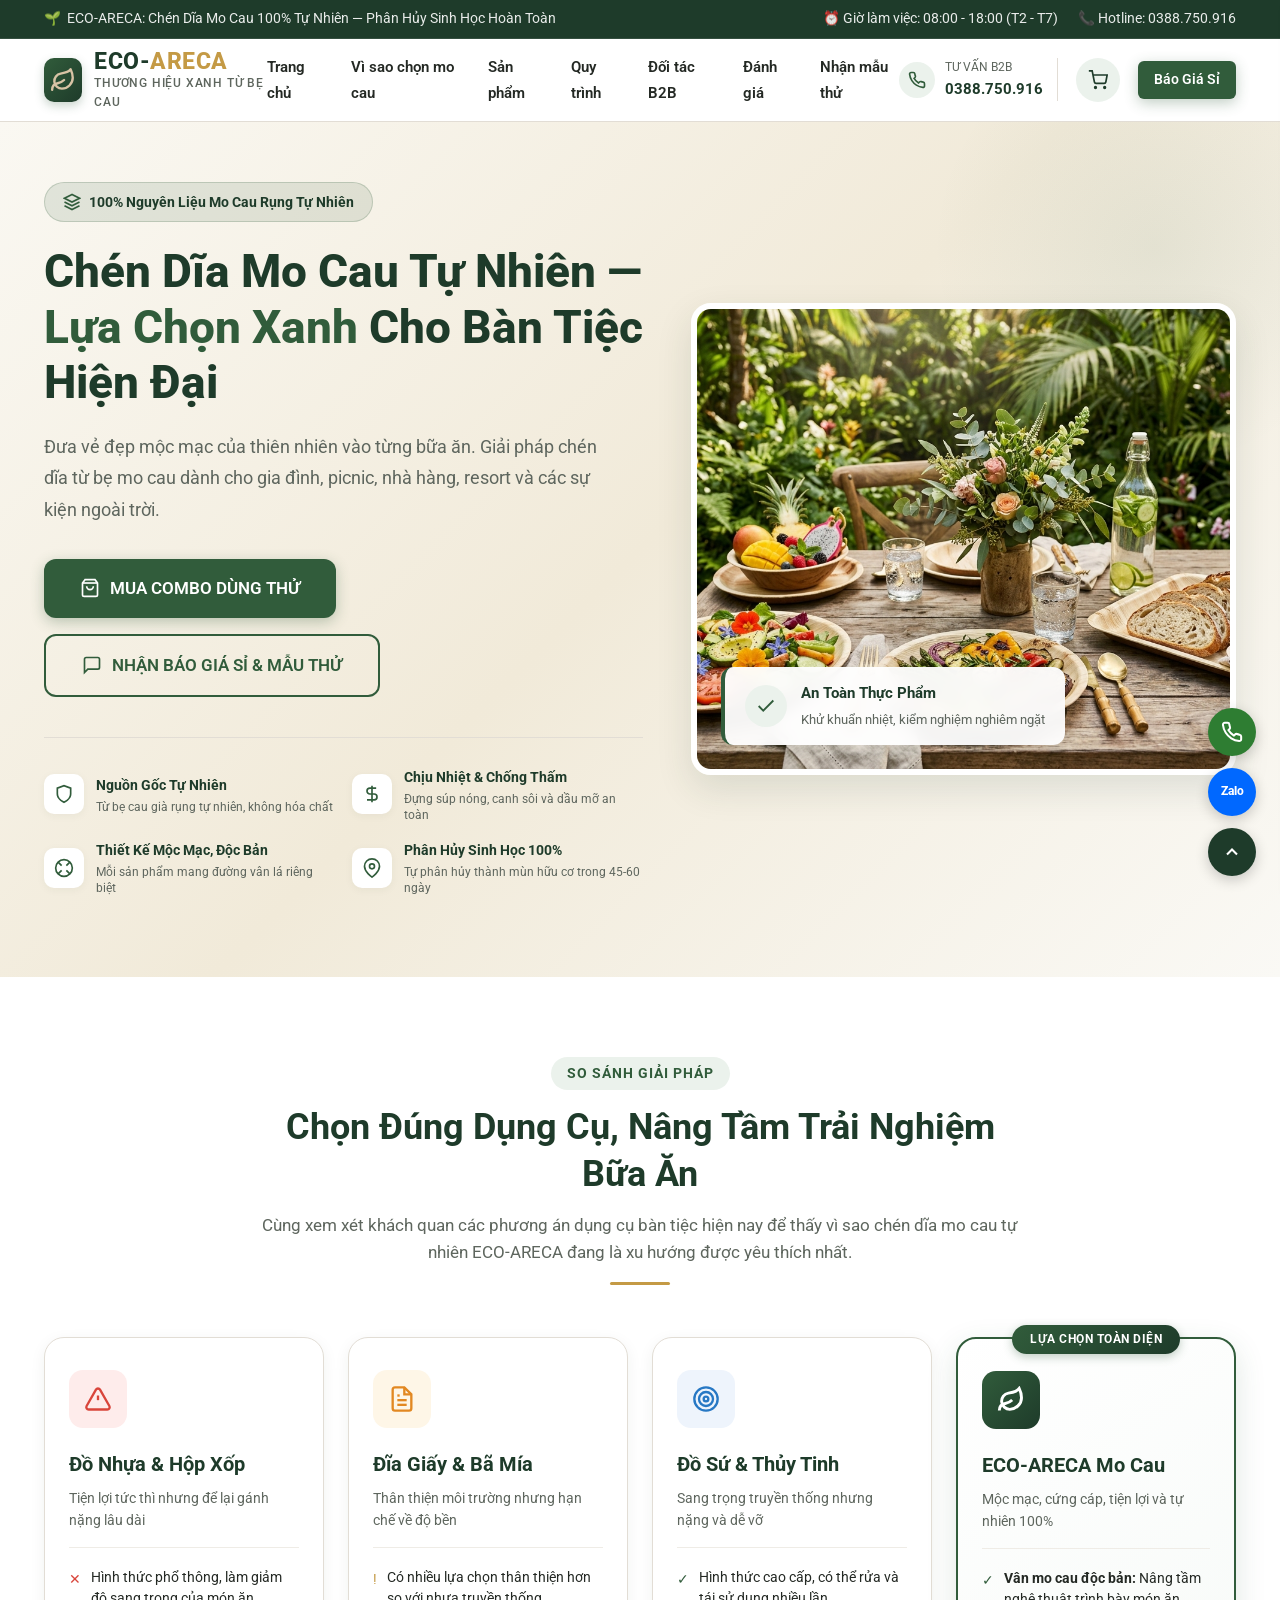
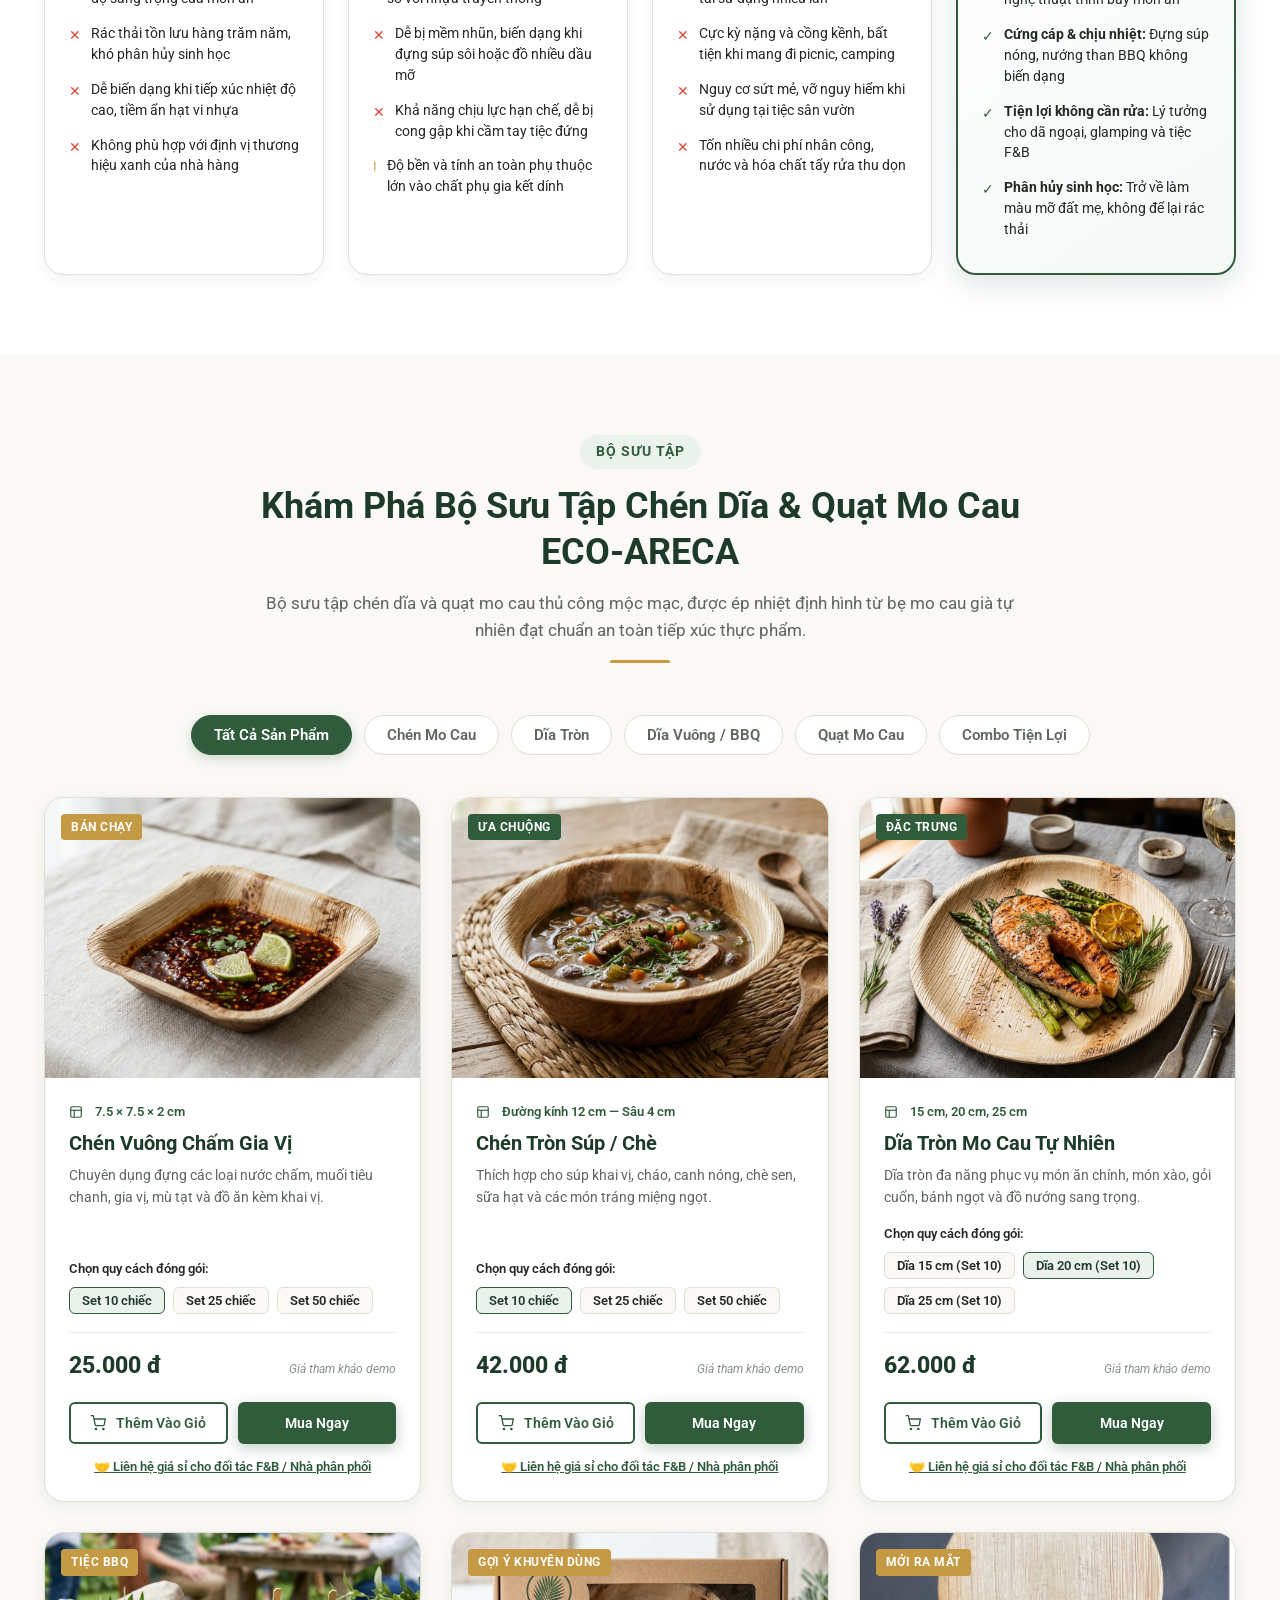
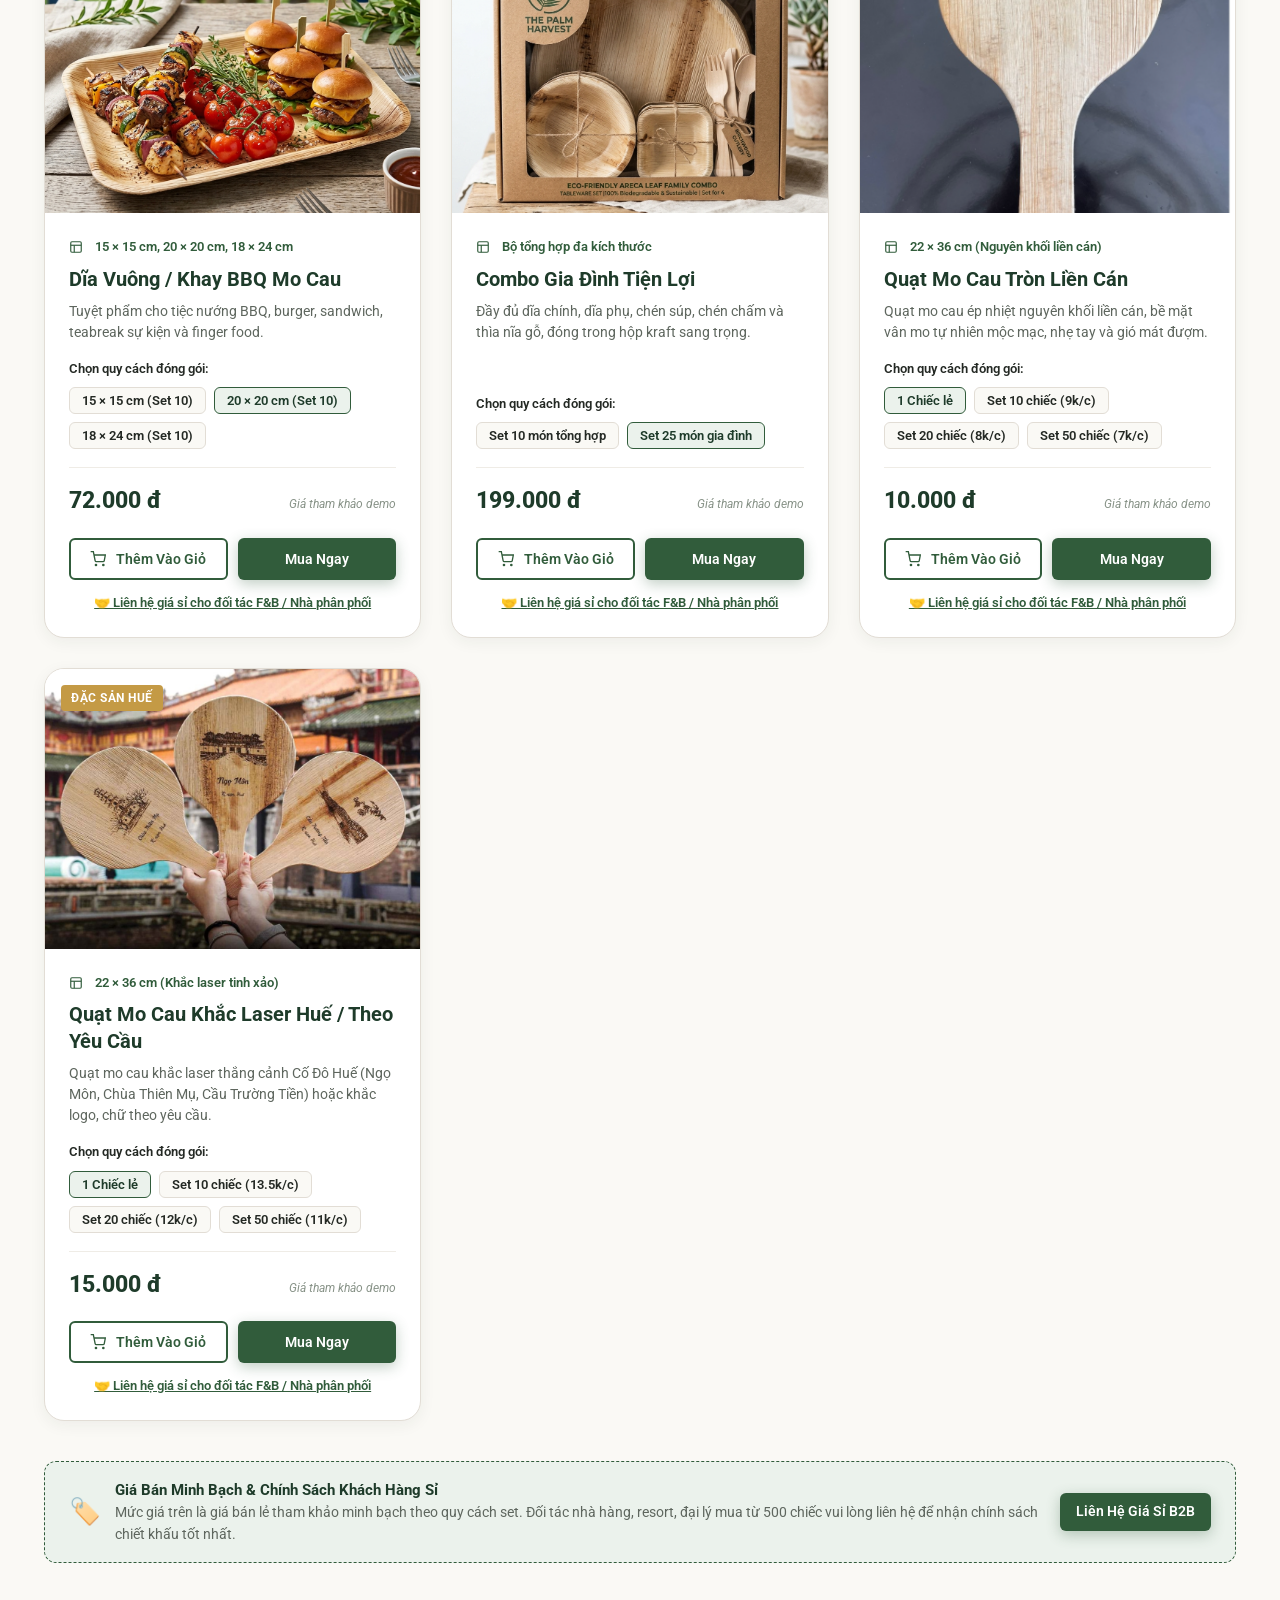
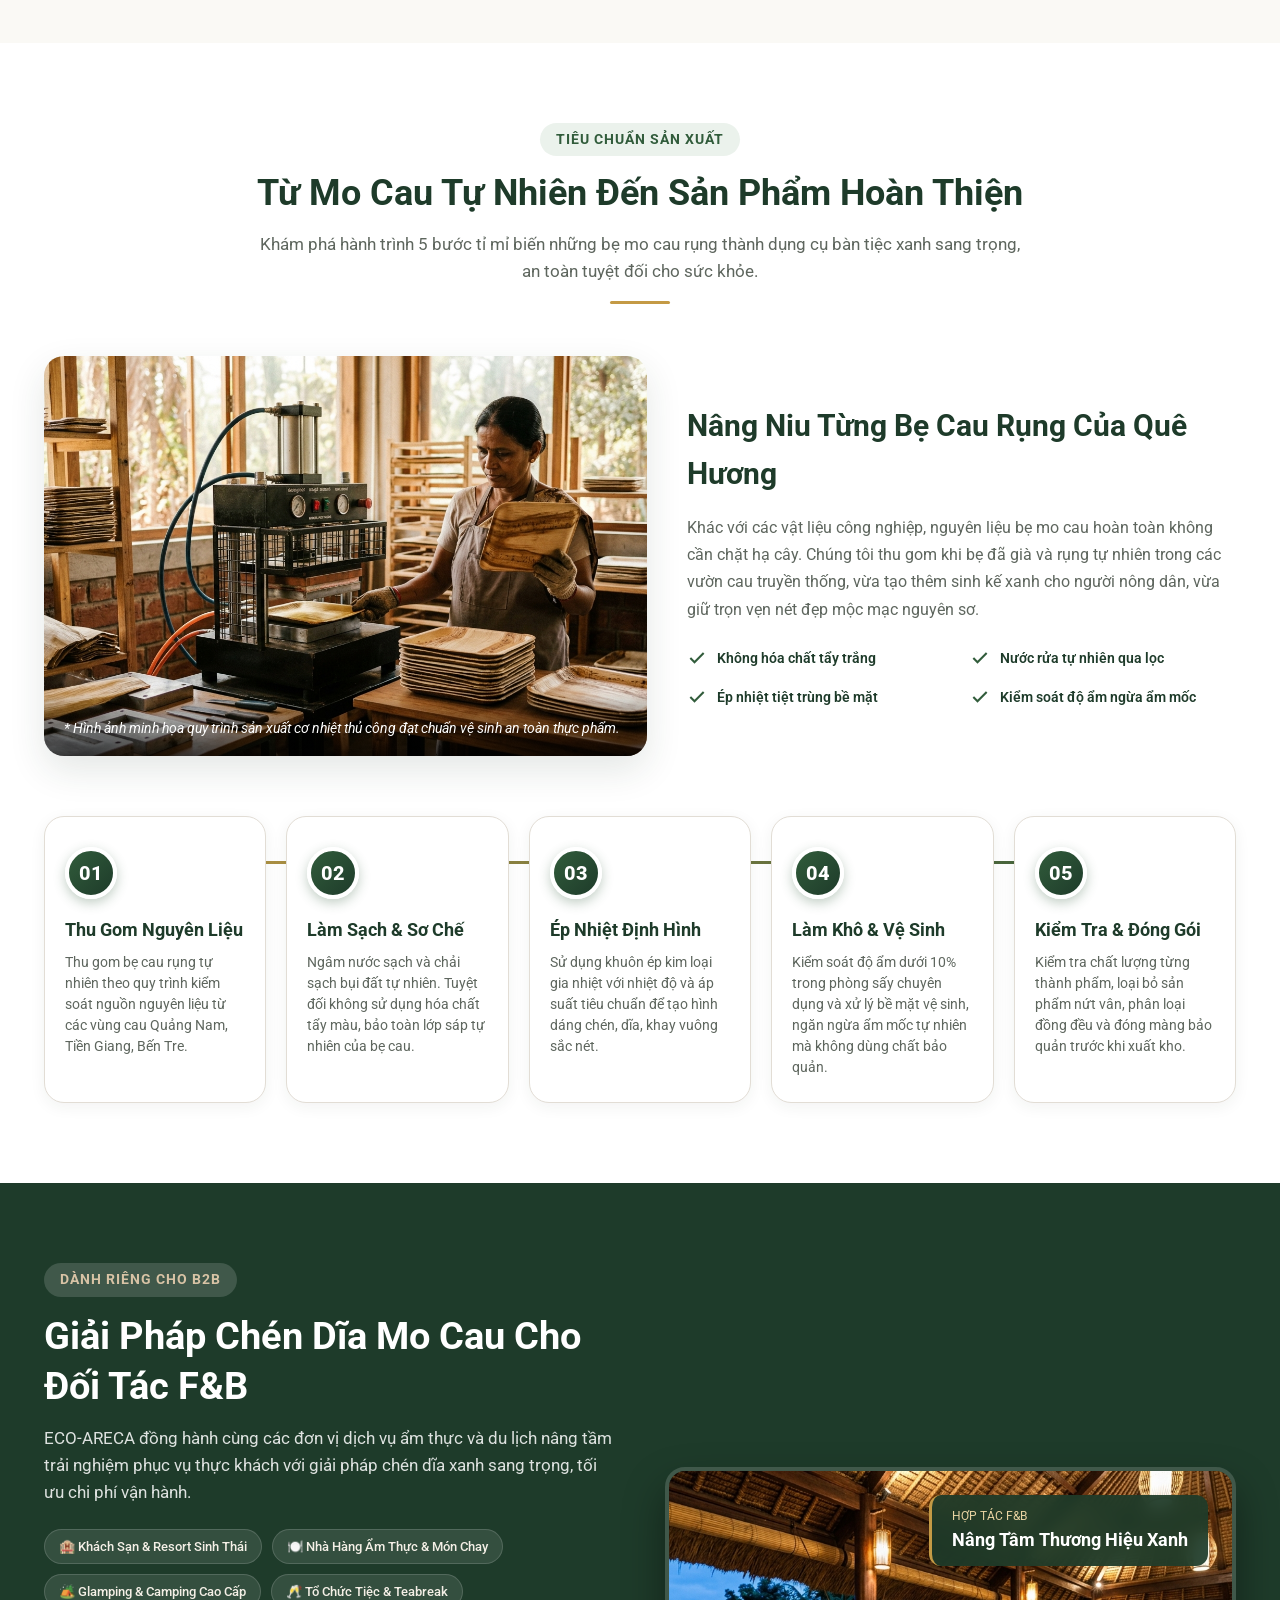
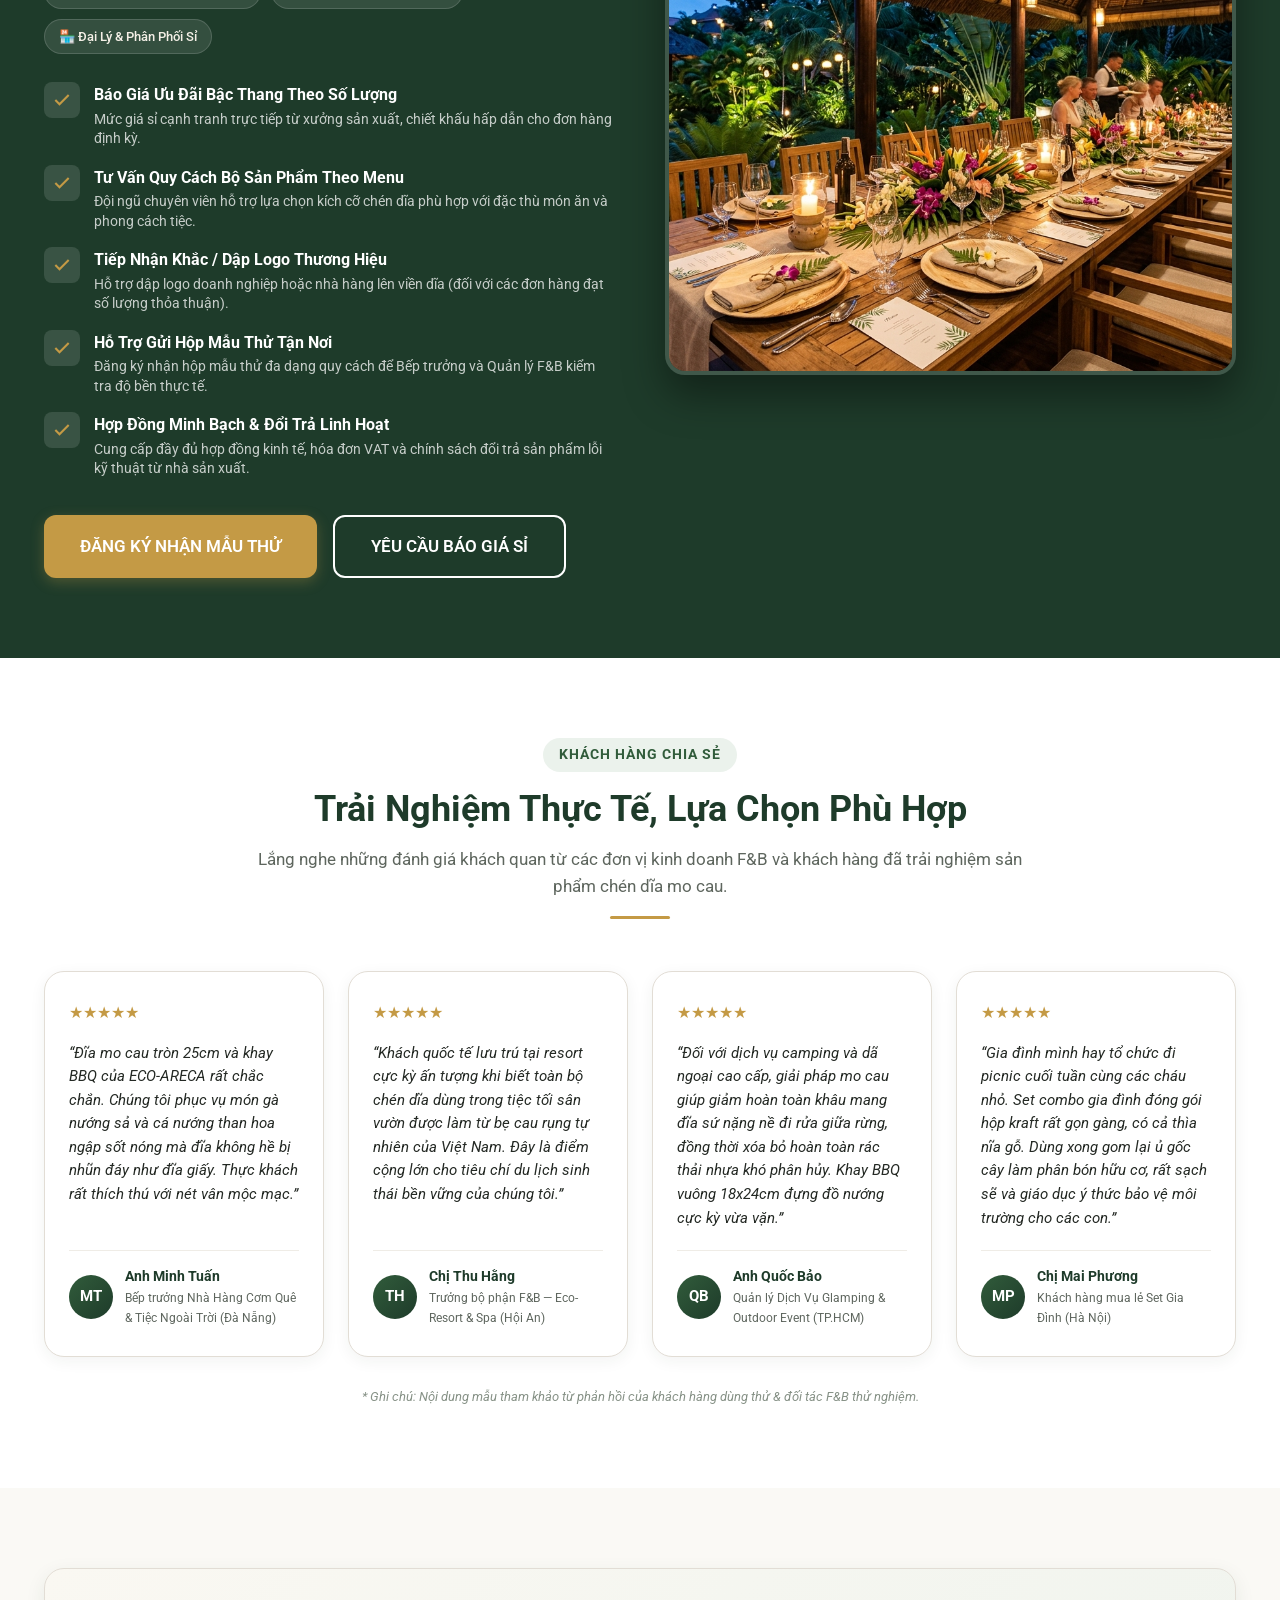
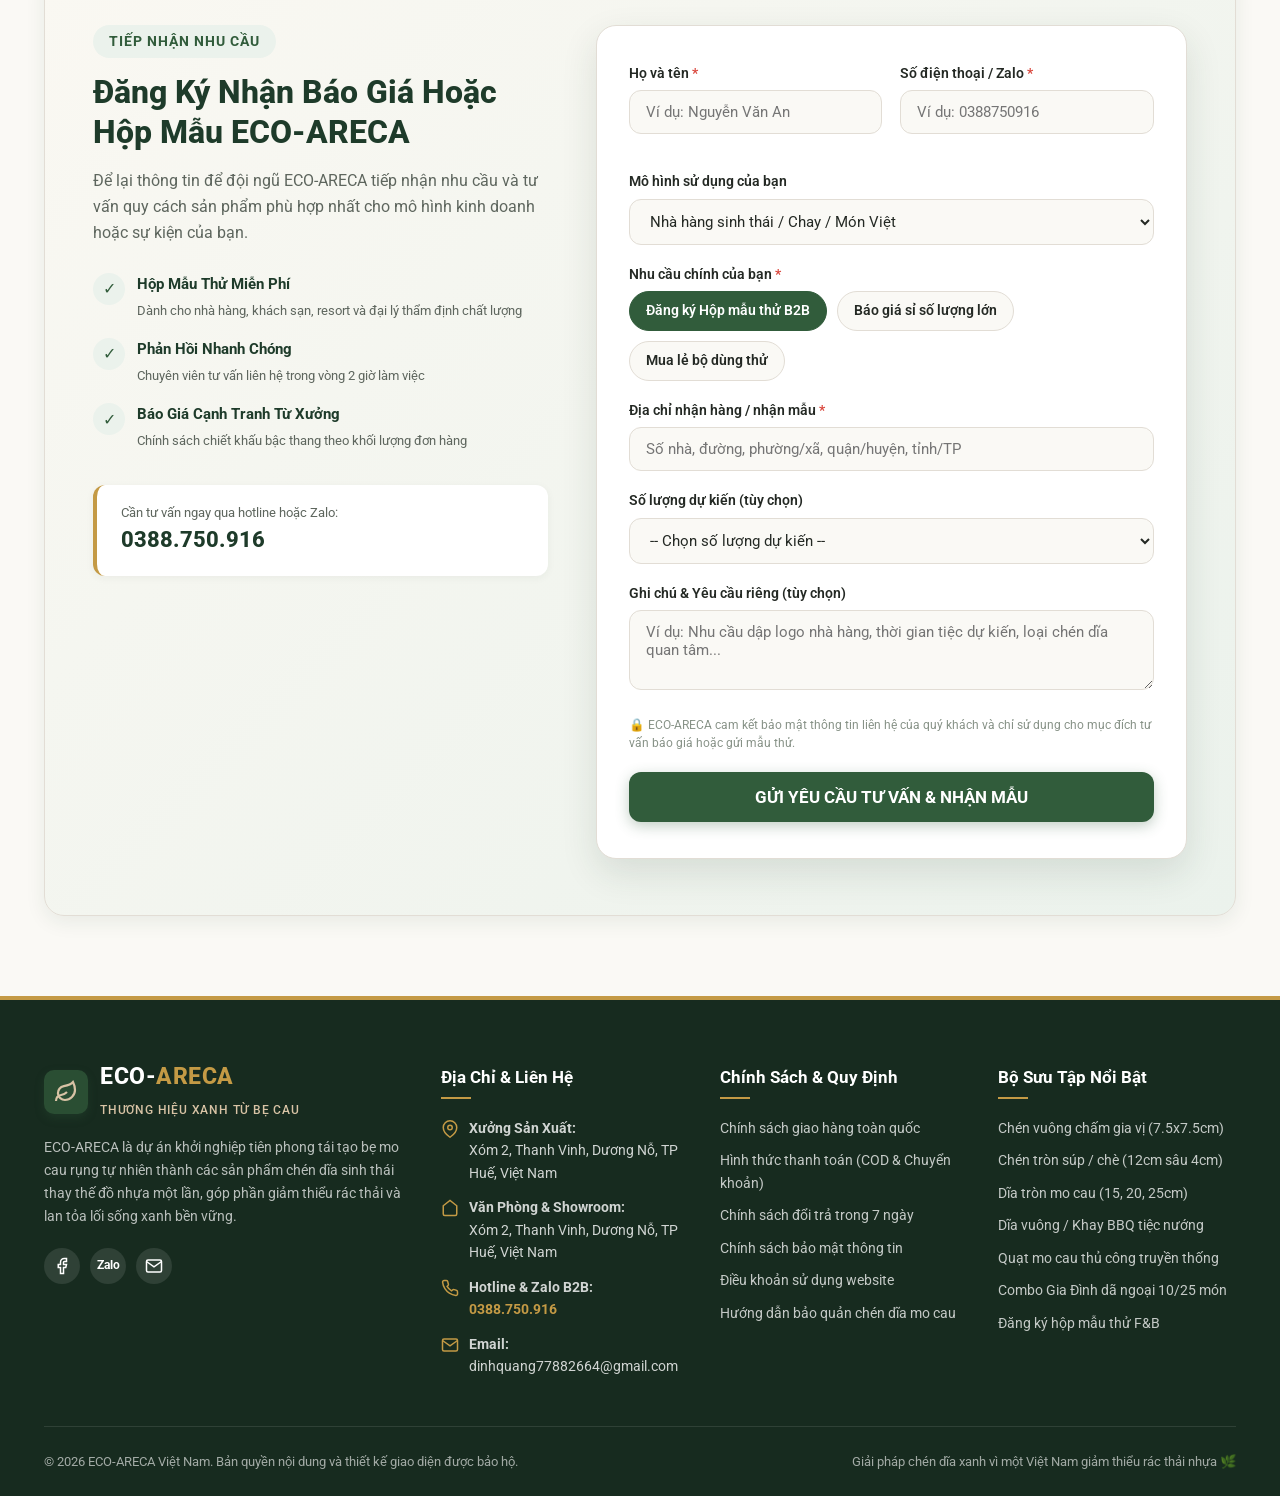
==== index.html @ 1fc28644 "feat: complete ECO-ARECA landing page with products, cart, B2B quote form, and laser engraved fan" ====
<!DOCTYPE html>
<html lang="vi">
<head>
  <meta charset="UTF-8">
  <meta name="viewport" content="width=device-width, initial-scale=1.0">
  <title>ECO-ARECA — Chén Dĩa Mo Cau Tự Nhiên | Giải Pháp Xanh Cho Bàn Tiệc & B2B F&B</title>
  
  <!-- SEO Meta Tags -->
  <meta name="description" content="ECO-ARECA chuyên sản xuất và phân phối chén dĩa mo cau tự nhiên cao cấp. Giải pháp thay thế đồ nhựa một lần cho gia đình, picnic, camping, nhà hàng sinh thái, resort và sự kiện. Nhận đăng ký mẫu thử B2B và báo giá sỉ.">
  <meta name="keywords" content="chén dĩa mo cau, dĩa mo cau, bát mo cau, eco areca, mo cau tự nhiên, đồ dùng sinh thái, bát đĩa dùng một lần thân thiện môi trường">
  <meta name="robots" content="index, follow">
  <meta name="author" content="ECO-ARECA Việt Nam">

  <!-- Open Graph / Facebook -->
  <meta property="og:type" content="website">
  <meta property="og:title" content="ECO-ARECA — Chén Dĩa Mo Cau Tự Nhiên">
  <meta property="og:description" content="Đưa vẻ đẹp mộc mạc của thiên nhiên vào từng bữa ăn. Giải pháp chén dĩa từ bẹ mo cau dành cho gia đình, picnic, nhà hàng, resort.">
  <meta property="og:image" content="assets/images/hero-banner.jpg">

  <!-- Google Fonts: Roboto -->
  <link rel="preconnect" href="https://fonts.googleapis.com">
  <link rel="preconnect" href="https://fonts.gstatic.com" crossorigin>
  <link href="https://fonts.googleapis.com/css2?family=Roboto:wght@300;400;500;700;900&display=swap" rel="stylesheet">

  <!-- Stylesheet -->
  <link rel="stylesheet" href="css/style.css">
</head>
<body>

  <!-- Top Announcement & Quick Contact Bar -->
  <div class="top-bar">
    <div class="container top-bar-inner">
      <div class="top-bar-left">
        <div class="top-bar-item">
          <span>🌱</span>
          <span>ECO-ARECA: Chén Dĩa Mo Cau 100% Tự Nhiên — Phân Hủy Sinh Học Hoàn Toàn</span>
        </div>
      </div>
      <div class="top-bar-right">
        <div class="top-bar-item">
          <span>⏰ Giờ làm việc: 08:00 - 18:00 (T2 - T7)</span>
        </div>
        <div class="top-bar-item">
          <a href="tel:0388750916" class="top-bar-link">📞 Hotline: 0388.750.916</a>
        </div>
      </div>
    </div>
  </div>

  <!-- BLOCK 1: MAIN HEADER -->
  <header class="main-header" id="main-header">
    <div class="container header-container">
      <!-- Brand Logo -->
      <a href="#hero" class="brand-logo" aria-label="ECO-ARECA Trang chủ">
        <div class="brand-icon">
          <!-- Stylized Areca Palm Leaf SVG -->
          <svg width="26" height="26" viewBox="0 0 24 24" fill="none" stroke="currentColor" stroke-width="2.2" stroke-linecap="round" stroke-linejoin="round">
            <path d="M11 20A7 7 0 0 1 9.8 6.1C15.5 5 17 4.48 19 2c1 2 2 4.18 2 8 0 5.5-4.78 10-10 10Z"></path>
            <path d="M2 21c0-3 1.85-5.36 5.08-6C9.5 14.52 12 13 13 12"></path>
          </svg>
        </div>
        <div class="brand-text-wrap">
          <div class="brand-name">ECO-<span>ARECA</span></div>
          <span class="brand-tagline">Thương hiệu xanh từ bẹ cau</span>
        </div>
      </a>

      <!-- Desktop Navigation -->
      <nav class="main-nav" aria-label="Menu chính">
        <ul class="nav-list">
          <li><a href="#hero" class="nav-link active">Trang chủ</a></li>
          <li><a href="#about-compare" class="nav-link">Vì sao chọn mo cau</a></li>
          <li><a href="#products" class="nav-link">Sản phẩm</a></li>
          <li><a href="#process" class="nav-link">Quy trình</a></li>
          <li><a href="#b2b-policy" class="nav-link">Đối tác B2B</a></li>
          <li><a href="#testimonials" class="nav-link">Đánh giá</a></li>
          <li><a href="#quote-form" class="nav-link">Nhận mẫu thử</a></li>
        </ul>
      </nav>

      <!-- Header Actions -->
      <div class="header-actions">
        <div class="header-hotline">
          <div class="hotline-icon">
            <svg width="18" height="18" viewBox="0 0 24 24" fill="none" stroke="currentColor" stroke-width="2.2">
              <path d="M22 16.92v3a2 2 0 0 1-2.18 2 19.79 19.79 0 0 1-8.63-3.07 19.5 19.5 0 0 1-6-6 19.79 19.79 0 0 1-3.07-8.67A2 2 0 0 1 4.11 2h3a2 2 0 0 1 2 1.72 12.84 12.84 0 0 0 .7 2.81 2 2 0 0 1-.45 2.11L8.09 9.91a16 16 0 0 0 6 6l1.27-1.27a2 2 0 0 1 2.11-.45 12.84 12.84 0 0 0 2.81.7A2 2 0 0 1 22 16.92z"></path>
            </svg>
          </div>
          <div class="hotline-text-wrap">
            <span class="hotline-label">Tư vấn B2B</span>
            <a href="tel:0388750916" class="hotline-number">0388.750.916</a>
          </div>
        </div>

        <!-- Cart Button -->
        <button class="cart-toggle-btn" id="header-cart-btn" aria-label="Xem giỏ hàng">
          <svg width="20" height="20" viewBox="0 0 24 24" fill="none" stroke="currentColor" stroke-width="2">
            <circle cx="9" cy="21" r="1"></circle>
            <circle cx="20" cy="21" r="1"></circle>
            <path d="M1 1h4l2.68 13.39a2 2 0 0 0 2 1.61h9.72a2 2 0 0 0 2-1.61L23 6H6"></path>
          </svg>
          <span class="cart-badge" id="header-cart-badge" style="display:none;">0</span>
        </button>

        <a href="#quote-form" class="btn btn-primary btn-sm">Báo Giá Sỉ</a>

        <!-- Mobile Menu Toggle Button -->
        <button class="mobile-menu-btn" id="mobile-menu-btn" aria-label="Mở menu di động">
          <span></span>
          <span></span>
          <span></span>
        </button>
      </div>
    </div>
  </header>

  <!-- Mobile Drawer Menu -->
  <div class="mobile-nav-drawer" id="mobile-nav-drawer">
    <div class="mobile-nav-header">
      <div class="brand-name">ECO-<span>ARECA</span></div>
      <button id="mobile-nav-close" style="font-size:1.5rem; color:var(--color-text-muted);">&times;</button>
    </div>
    <div class="mobile-nav-links">
      <a href="#hero" class="mobile-nav-link">Trang chủ</a>
      <a href="#about-compare" class="mobile-nav-link">Vì sao chọn mo cau</a>
      <a href="#products" class="mobile-nav-link">Sản phẩm</a>
      <a href="#process" class="mobile-nav-link">Quy trình</a>
      <a href="#b2b-policy" class="mobile-nav-link">Đối tác B2B</a>
      <a href="#testimonials" class="mobile-nav-link">Đánh giá</a>
      <a href="#quote-form" class="mobile-nav-link">Nhận mẫu thử & Báo giá</a>
    </div>
    <div style="margin-top:auto; padding-top:20px; border-top:1px solid var(--color-border);">
      <a href="tel:0388750916" class="btn btn-primary" style="width:100%; margin-bottom:10px;">Gọi Hotline: 0388.750.916</a>
      <a href="#quote-form" class="btn btn-accent" style="width:100%;">Đăng Ký Mẫu Thử</a>
    </div>
  </div>

  <main id="main-content">
    <!-- BLOCK 1 (CONT.): HERO BANNER -->
    <section class="hero-section" id="hero">
      <div class="hero-shape-1"></div>
      <div class="container hero-grid">
        <div class="hero-content">
          <div class="hero-badge">
            <svg width="18" height="18" viewBox="0 0 24 24" fill="none" stroke="currentColor" stroke-width="2.2"><path d="M12 2L2 7l10 5 10-5-10-5zM2 17l10 5 10-5M2 12l10 5 10-5"></path></svg>
            <span>100% Nguyên Liệu Mo Cau Rụng Tự Nhiên</span>
          </div>
          
          <h1 class="hero-title">
            Chén Dĩa Mo Cau Tự Nhiên — <mark>Lựa Chọn Xanh</mark> Cho Bàn Tiệc Hiện Đại
          </h1>

          <p class="hero-subtitle">
            Đưa vẻ đẹp mộc mạc của thiên nhiên vào từng bữa ăn. Giải pháp chén dĩa từ bẹ mo cau dành cho gia đình, picnic, nhà hàng, resort và các sự kiện ngoài trời.
          </p>

          <div class="hero-cta-group">
            <a href="#products" class="btn btn-primary btn-lg">
              <svg width="20" height="20" viewBox="0 0 24 24" fill="none" stroke="currentColor" stroke-width="2"><path d="M6 2L3 6v14a2 2 0 0 0 2 2h14a2 2 0 0 0 2-2V6l-3-4z"></path><line x1="3" y1="6" x2="21" y2="6"></line><path d="M16 10a4 4 0 0 1-8 0"></path></svg>
              MUA COMBO DÙNG THỬ
            </a>
            <a href="#quote-form" class="btn btn-outline btn-lg">
              <svg width="20" height="20" viewBox="0 0 24 24" fill="none" stroke="currentColor" stroke-width="2"><path d="M21 15a2 2 0 0 1-2 2H7l-4 4V5a2 2 0 0 1 2-2h14a2 2 0 0 1 2 2z"></path></svg>
              NHẬN BÁO GIÁ SỈ & MẪU THỬ
            </a>
          </div>

          <!-- 4 Key Highlights -->
          <div class="hero-highlights">
            <div class="hero-highlight-item">
              <div class="highlight-icon">
                <svg width="20" height="20" viewBox="0 0 24 24" fill="none" stroke="currentColor" stroke-width="2"><path d="M12 22s8-4 8-10V5l-8-3-8 3v7c0 6 8 10 8 10z"></path></svg>
              </div>
              <div class="highlight-text">
                <h4>Nguồn Gốc Tự Nhiên</h4>
                <p>Từ bẹ cau già rụng tự nhiên, không hóa chất</p>
              </div>
            </div>

            <div class="hero-highlight-item">
              <div class="highlight-icon">
                <svg width="20" height="20" viewBox="0 0 24 24" fill="none" stroke="currentColor" stroke-width="2"><path d="M12 2v20M17 5H9.5a3.5 3.5 0 0 0 0 7h5a3.5 3.5 0 0 1 0 7H6"></path></svg>
              </div>
              <div class="highlight-text">
                <h4>Chịu Nhiệt & Chống Thấm</h4>
                <p>Đựng súp nóng, canh sôi và dầu mỡ an toàn</p>
              </div>
            </div>

            <div class="hero-highlight-item">
              <div class="highlight-icon">
                <svg width="20" height="20" viewBox="0 0 24 24" fill="none" stroke="currentColor" stroke-width="2"><circle cx="12" cy="12" r="10"></circle><path d="m4.93 4.93 4.24 4.24M14.83 9.17l4.24-4.24M14.83 14.83l4.24 4.24M9.17 14.83l-4.24 4.24"></path></svg>
              </div>
              <div class="highlight-text">
                <h4>Thiết Kế Mộc Mạc, Độc Bản</h4>
                <p>Mỗi sản phẩm mang đường vân lá riêng biệt</p>
              </div>
            </div>

            <div class="hero-highlight-item">
              <div class="highlight-icon">
                <svg width="20" height="20" viewBox="0 0 24 24" fill="none" stroke="currentColor" stroke-width="2"><path d="M21 10c0 7-9 13-9 13s-9-6-9-13a9 9 0 0 1 18 0z"></path><circle cx="12" cy="10" r="3"></circle></svg>
              </div>
              <div class="highlight-text">
                <h4>Phân Hủy Sinh Học 100%</h4>
                <p>Tự phân hủy thành mùn hữu cơ trong 45-60 ngày</p>
              </div>
            </div>
          </div>
        </div>

        <div class="hero-visual">
          <div class="hero-image-card">
            <img src="assets/images/hero-banner.jpg" alt="Bàn tiệc ngoài trời sử dụng chén dĩa mo cau tự nhiên ECO-ARECA" width="800" height="500">
            <div class="hero-floating-badge">
              <div class="floating-badge-icon">
                <svg width="22" height="22" viewBox="0 0 24 24" fill="none" stroke="currentColor" stroke-width="2"><polyline points="20 6 9 17 4 12"></polyline></svg>
              </div>
              <div class="floating-badge-content">
                <strong>An Toàn Thực Phẩm</strong>
                <span>Khử khuẩn nhiệt, kiểm nghiệm nghiêm ngặt</span>
              </div>
            </div>
          </div>
        </div>
      </div>
    </section>

    <!-- BLOCK 2: NỖI ĐAU KHÁCH HÀNG & LÝ DO CHỌN MO CAU -->
    <section class="section section-alt" id="about-compare">
      <div class="container">
        <div class="section-header">
          <span class="section-tag">So Sánh Giải Pháp</span>
          <h2 class="section-title">Chọn Đúng Dụng Cụ, Nâng Tầm Trải Nghiệm Bữa Ăn</h2>
          <p class="section-subtitle">
            Cùng xem xét khách quan các phương án dụng cụ bàn tiệc hiện nay để thấy vì sao chén dĩa mo cau tự nhiên ECO-ARECA đang là xu hướng được yêu thích nhất.
          </p>
          <div class="title-separator"></div>
        </div>

        <div class="comparison-grid">
          <!-- Group 1: Đồ nhựa & hộp xốp -->
          <div class="compare-card">
            <div class="compare-icon-wrap">
              <svg width="28" height="28" viewBox="0 0 24 24" fill="none" stroke="currentColor" stroke-width="2"><path d="m21.73 18-8-14a2 2 0 0 0-3.48 0l-8 14A2 2 0 0 0 4 21h16a2 2 0 0 0 1.73-3Z"></path><line x1="12" y1="9" x2="12" y2="13"></line><line x1="12" y1="17" x2="12.01" y2="17"></line></svg>
            </div>
            <h3 class="compare-name">Đồ Nhựa & Hộp Xốp</h3>
            <p class="compare-tagline">Tiện lợi tức thì nhưng để lại gánh nặng lâu dài</p>
            <div class="compare-points">
              <div class="compare-point">
                <span class="point-icon negative">✕</span>
                <span>Hình thức phổ thông, làm giảm độ sang trọng của món ăn</span>
              </div>
              <div class="compare-point">
                <span class="point-icon negative">✕</span>
                <span>Rác thải tồn lưu hàng trăm năm, khó phân hủy sinh học</span>
              </div>
              <div class="compare-point">
                <span class="point-icon negative">✕</span>
                <span>Dễ biến dạng khi tiếp xúc nhiệt độ cao, tiềm ẩn hạt vi nhựa</span>
              </div>
              <div class="compare-point">
                <span class="point-icon negative">✕</span>
                <span>Không phù hợp với định vị thương hiệu xanh của nhà hàng</span>
              </div>
            </div>
          </div>

          <!-- Group 2: Đĩa giấy & bã mía -->
          <div class="compare-card">
            <div class="compare-icon-wrap">
              <svg width="28" height="28" viewBox="0 0 24 24" fill="none" stroke="currentColor" stroke-width="2"><path d="M14 2H6a2 2 0 0 0-2 2v16a2 2 0 0 0 2 2h12a2 2 0 0 0 2-2V8z"></path><polyline points="14 2 14 8 20 8"></polyline><line x1="16" y1="13" x2="8" y2="13"></line><line x1="16" y1="17" x2="8" y2="17"></line><polyline points="10 9 9 9 8 9"></polyline></svg>
            </div>
            <h3 class="compare-name">Đĩa Giấy & Bã Mía</h3>
            <p class="compare-tagline">Thân thiện môi trường nhưng hạn chế về độ bền</p>
            <div class="compare-points">
              <div class="compare-point">
                <span class="point-icon neutral">!</span>
                <span>Có nhiều lựa chọn thân thiện hơn so với nhựa truyền thống</span>
              </div>
              <div class="compare-point">
                <span class="point-icon negative">✕</span>
                <span>Dễ bị mềm nhũn, biến dạng khi đựng súp sôi hoặc đồ nhiều dầu mỡ</span>
              </div>
              <div class="compare-point">
                <span class="point-icon negative">✕</span>
                <span>Khả năng chịu lực hạn chế, dễ bị cong gập khi cầm tay tiệc đứng</span>
              </div>
              <div class="compare-point">
                <span class="point-icon neutral">!</span>
                <span>Độ bền và tính an toàn phụ thuộc lớn vào chất phụ gia kết dính</span>
              </div>
            </div>
          </div>

          <!-- Group 3: Đồ sứ & thủy tinh -->
          <div class="compare-card">
            <div class="compare-icon-wrap">
              <svg width="28" height="28" viewBox="0 0 24 24" fill="none" stroke="currentColor" stroke-width="2"><circle cx="12" cy="12" r="10"></circle><circle cx="12" cy="12" r="6"></circle><circle cx="12" cy="12" r="2"></circle></svg>
            </div>
            <h3 class="compare-name">Đồ Sứ & Thủy Tinh</h3>
            <p class="compare-tagline">Sang trọng truyền thống nhưng nặng và dễ vỡ</p>
            <div class="compare-points">
              <div class="compare-point">
                <span class="point-icon positive">✓</span>
                <span>Hình thức cao cấp, có thể rửa và tái sử dụng nhiều lần</span>
              </div>
              <div class="compare-point">
                <span class="point-icon negative">✕</span>
                <span>Cực kỳ nặng và cồng kềnh, bất tiện khi mang đi picnic, camping</span>
              </div>
              <div class="compare-point">
                <span class="point-icon negative">✕</span>
                <span>Nguy cơ sứt mẻ, vỡ nguy hiểm khi sử dụng tại tiệc sân vườn</span>
              </div>
              <div class="compare-point">
                <span class="point-icon negative">✕</span>
                <span>Tốn nhiều chi phí nhân công, nước và hóa chất tẩy rửa thu dọn</span>
              </div>
            </div>
          </div>

          <!-- Group 4: ECO-ARECA (HIGHLIGHT) -->
          <div class="compare-card highlight">
            <div class="highlight-ribbon">Lựa Chọn Toàn Diện</div>
            <div class="compare-icon-wrap">
              <svg width="28" height="28" viewBox="0 0 24 24" fill="none" stroke="currentColor" stroke-width="2.5"><path d="M11 20A7 7 0 0 1 9.8 6.1C15.5 5 17 4.48 19 2c1 2 2 4.18 2 8 0 5.5-4.78 10-10 10Z"></path><path d="M2 21c0-3 1.85-5.36 5.08-6C9.5 14.52 12 13 13 12"></path></svg>
            </div>
            <h3 class="compare-name">ECO-ARECA Mo Cau</h3>
            <p class="compare-tagline">Mộc mạc, cứng cáp, tiện lợi và tự nhiên 100%</p>
            <div class="compare-points">
              <div class="compare-point">
                <span class="point-icon positive">✓</span>
                <span><strong>Vân mo cau độc bản:</strong> Nâng tầm nghệ thuật trình bày món ăn</span>
              </div>
              <div class="compare-point">
                <span class="point-icon positive">✓</span>
                <span><strong>Cứng cáp & chịu nhiệt:</strong> Đựng súp nóng, nướng than BBQ không biến dạng</span>
              </div>
              <div class="compare-point">
                <span class="point-icon positive">✓</span>
                <span><strong>Tiện lợi không cần rửa:</strong> Lý tưởng cho dã ngoại, glamping và tiệc F&B</span>
              </div>
              <div class="compare-point">
                <span class="point-icon positive">✓</span>
                <span><strong>Phân hủy sinh học:</strong> Trở về làm màu mỡ đất mẹ, không để lại rác thải</span>
              </div>
            </div>
          </div>
        </div>
      </div>
    </section>

    <!-- BLOCK 3: DANH MỤC SẢN PHẨM & GIÁ BÁN -->
    <section class="section" id="products">
      <div class="container">
        <div class="section-header">
          <span class="section-tag">Bộ Sưu Tập</span>
          <h2 class="section-title">Khám Phá Bộ Sưu Tập Chén Dĩa & Quạt Mo Cau ECO-ARECA</h2>
          <p class="section-subtitle">
            Bộ sưu tập chén dĩa và quạt mo cau thủ công mộc mạc, được ép nhiệt định hình từ bẹ mo cau già tự nhiên đạt chuẩn an toàn tiếp xúc thực phẩm.
          </p>
          <div class="title-separator"></div>
        </div>

        <!-- Filter Category Tabs -->
        <div class="product-tabs">
          <button class="product-tab active" data-category="all">Tất Cả Sản Phẩm</button>
          <button class="product-tab" data-category="chen">Chén Mo Cau</button>
          <button class="product-tab" data-category="dia-tron">Dĩa Tròn</button>
          <button class="product-tab" data-category="dia-vuong">Dĩa Vuông / BBQ</button>
          <button class="product-tab" data-category="quat">Quạt Mo Cau</button>
          <button class="product-tab" data-category="combo">Combo Tiện Lợi</button>
        </div>

        <!-- Products Grid Container (populated by main.js) -->
        <div class="products-grid" id="products-grid">
          <!-- Dynamic cards rendered by main.js -->
        </div>

        <!-- Transparent Pricing & Wholesale Notice -->
        <div class="product-notice-banner">
          <div class="notice-left">
            <span class="notice-icon">🏷️</span>
            <div class="notice-text">
              <h4>Giá Bán Minh Bạch & Chính Sách Khách Hàng Sỉ</h4>
              <p>Mức giá trên là giá bán lẻ tham khảo minh bạch theo quy cách set. Đối tác nhà hàng, resort, đại lý mua từ 500 chiếc vui lòng liên hệ để nhận chính sách chiết khấu tốt nhất.</p>
            </div>
          </div>
          <a href="#quote-form" class="btn btn-primary btn-sm">Liên Hệ Giá Sỉ B2B</a>
        </div>
      </div>
    </section>

    <!-- BLOCK 4: QUY TRÌNH SẢN XUẤT -->
    <section class="section section-alt" id="process">
      <div class="container">
        <div class="section-header">
          <span class="section-tag">Tiêu Chuẩn Sản Xuất</span>
          <h2 class="section-title">Từ Mo Cau Tự Nhiên Đến Sản Phẩm Hoàn Thiện</h2>
          <p class="section-subtitle">
            Khám phá hành trình 5 bước tỉ mỉ biến những bẹ mo cau rụng thành dụng cụ bàn tiệc xanh sang trọng, an toàn tuyệt đối cho sức khỏe.
          </p>
          <div class="title-separator"></div>
        </div>

        <!-- Process Intro Grid -->
        <div class="process-intro-grid">
          <div class="process-image-card">
            <img src="assets/images/process-craft.jpg" alt="Quy trình ép định hình nhiệt chén dĩa mo cau tại xưởng sản xuất" width="700" height="420" loading="lazy">
            <div class="process-image-caption">
              * Hình ảnh minh họa quy trình sản xuất cơ nhiệt thủ công đạt chuẩn vệ sinh an toàn thực phẩm.
            </div>
          </div>
          <div class="process-intro-text">
            <h3>Nâng Niu Từng Bẹ Cau Rụng Của Quê Hương</h3>
            <p>
              Khác với các vật liệu công nghiệp, nguyên liệu bẹ mo cau hoàn toàn không cần chặt hạ cây. Chúng tôi thu gom khi bẹ đã già và rụng tự nhiên trong các vườn cau truyền thống, vừa tạo thêm sinh kế xanh cho người nông dân, vừa giữ trọn vẹn nét đẹp mộc mạc nguyên sơ.
            </p>
            <div class="process-features">
              <div class="process-feature-item">
                <svg width="20" height="20" viewBox="0 0 24 24" fill="none" stroke="currentColor" stroke-width="2.5"><polyline points="20 6 9 17 4 12"></polyline></svg>
                <span>Không hóa chất tẩy trắng</span>
              </div>
              <div class="process-feature-item">
                <svg width="20" height="20" viewBox="0 0 24 24" fill="none" stroke="currentColor" stroke-width="2.5"><polyline points="20 6 9 17 4 12"></polyline></svg>
                <span>Nước rửa tự nhiên qua lọc</span>
              </div>
              <div class="process-feature-item">
                <svg width="20" height="20" viewBox="0 0 24 24" fill="none" stroke="currentColor" stroke-width="2.5"><polyline points="20 6 9 17 4 12"></polyline></svg>
                <span>Ép nhiệt tiệt trùng bề mặt</span>
              </div>
              <div class="process-feature-item">
                <svg width="20" height="20" viewBox="0 0 24 24" fill="none" stroke="currentColor" stroke-width="2.5"><polyline points="20 6 9 17 4 12"></polyline></svg>
                <span>Kiểm soát độ ẩm ngừa ẩm mốc</span>
              </div>
            </div>
          </div>
        </div>

        <!-- 5 Steps Timeline Grid -->
        <div class="timeline-5-steps">
          <!-- Step 1 -->
          <div class="timeline-step-card">
            <div class="step-number-circle">01</div>
            <h4 class="step-card-title">Thu Gom Nguyên Liệu</h4>
            <p class="step-card-desc">
              Thu gom bẹ cau rụng tự nhiên theo quy trình kiểm soát nguồn nguyên liệu từ các vùng cau Quảng Nam, Tiền Giang, Bến Tre.
            </p>
          </div>

          <!-- Step 2 -->
          <div class="timeline-step-card">
            <div class="step-number-circle">02</div>
            <h4 class="step-card-title">Làm Sạch & Sơ Chế</h4>
            <p class="step-card-desc">
              Ngâm nước sạch và chải sạch bụi đất tự nhiên. Tuyệt đối không sử dụng hóa chất tẩy màu, bảo toàn lớp sáp tự nhiên của bẹ cau.
            </p>
          </div>

          <!-- Step 3 -->
          <div class="timeline-step-card">
            <div class="step-number-circle">03</div>
            <h4 class="step-card-title">Ép Nhiệt Định Hình</h4>
            <p class="step-card-desc">
              Sử dụng khuôn ép kim loại gia nhiệt với nhiệt độ và áp suất tiêu chuẩn để tạo hình dáng chén, dĩa, khay vuông sắc nét.
            </p>
          </div>

          <!-- Step 4 -->
          <div class="timeline-step-card">
            <div class="step-number-circle">04</div>
            <h4 class="step-card-title">Làm Khô & Vệ Sinh</h4>
            <p class="step-card-desc">
              Kiểm soát độ ẩm dưới 10% trong phòng sấy chuyên dụng và xử lý bề mặt vệ sinh, ngăn ngừa ẩm mốc tự nhiên mà không dùng chất bảo quản.
            </p>
          </div>

          <!-- Step 5 -->
          <div class="timeline-step-card">
            <div class="step-number-circle">05</div>
            <h4 class="step-card-title">Kiểm Tra & Đóng Gói</h4>
            <p class="step-card-desc">
              Kiểm tra chất lượng từng thành phẩm, loại bỏ sản phẩm nứt vân, phân loại đồng đều và đóng màng bảo quản trước khi xuất kho.
            </p>
          </div>
        </div>
      </div>
    </section>

    <!-- BLOCK 5: CHÍNH SÁCH ĐỐI TÁC B2B -->
    <section class="section b2b-section" id="b2b-policy">
      <div class="container">
        <div class="b2b-grid">
          <div class="b2b-content">
            <span class="section-tag" style="background:rgba(255,255,255,0.15); color:var(--color-beige);">Dành Riêng Cho B2B</span>
            <h2 class="section-title" style="color:var(--color-white); font-size:2.4rem;">
              Giải Pháp Chén Dĩa Mo Cau Cho Đối Tác F&B
            </h2>
            <p style="color:rgba(255,255,255,0.85); font-size:1.05rem; line-height:1.6; margin-bottom:24px;">
              ECO-ARECA đồng hành cùng các đơn vị dịch vụ ẩm thực và du lịch nâng tầm trải nghiệm phục vụ thực khách với giải pháp chén dĩa xanh sang trọng, tối ưu chi phí vận hành.
            </p>

            <!-- Target Audience Pills -->
            <div class="b2b-targets">
              <span class="b2b-target-pill">🏨 Khách Sạn & Resort Sinh Thái</span>
              <span class="b2b-target-pill">🍽️ Nhà Hàng Ẩm Thực & Món Chay</span>
              <span class="b2b-target-pill">🏕️ Glamping & Camping Cao Cấp</span>
              <span class="b2b-target-pill">🥂 Tổ Chức Tiệc & Teabreak</span>
              <span class="b2b-target-pill">🏪 Đại Lý & Phân Phối Sỉ</span>
            </div>

            <!-- B2B Policy Points -->
            <div class="b2b-offers-list">
              <div class="b2b-offer-item">
                <div class="offer-icon-wrap">
                  <svg width="20" height="20" viewBox="0 0 24 24" fill="none" stroke="currentColor" stroke-width="2.5"><polyline points="20 6 9 17 4 12"></polyline></svg>
                </div>
                <div class="offer-text">
                  <h4>Báo Giá Ưu Đãi Bậc Thang Theo Số Lượng</h4>
                  <p>Mức giá sỉ cạnh tranh trực tiếp từ xưởng sản xuất, chiết khấu hấp dẫn cho đơn hàng định kỳ.</p>
                </div>
              </div>

              <div class="b2b-offer-item">
                <div class="offer-icon-wrap">
                  <svg width="20" height="20" viewBox="0 0 24 24" fill="none" stroke="currentColor" stroke-width="2.5"><polyline points="20 6 9 17 4 12"></polyline></svg>
                </div>
                <div class="offer-text">
                  <h4>Tư Vấn Quy Cách Bộ Sản Phẩm Theo Menu</h4>
                  <p>Đội ngũ chuyên viên hỗ trợ lựa chọn kích cỡ chén dĩa phù hợp với đặc thù món ăn và phong cách tiệc.</p>
                </div>
              </div>

              <div class="b2b-offer-item">
                <div class="offer-icon-wrap">
                  <svg width="20" height="20" viewBox="0 0 24 24" fill="none" stroke="currentColor" stroke-width="2.5"><polyline points="20 6 9 17 4 12"></polyline></svg>
                </div>
                <div class="offer-text">
                  <h4>Tiếp Nhận Khắc / Dập Logo Thương Hiệu</h4>
                  <p>Hỗ trợ dập logo doanh nghiệp hoặc nhà hàng lên viền dĩa (đối với các đơn hàng đạt số lượng thỏa thuận).</p>
                </div>
              </div>

              <div class="b2b-offer-item">
                <div class="offer-icon-wrap">
                  <svg width="20" height="20" viewBox="0 0 24 24" fill="none" stroke="currentColor" stroke-width="2.5"><polyline points="20 6 9 17 4 12"></polyline></svg>
                </div>
                <div class="offer-text">
                  <h4>Hỗ Trợ Gửi Hộp Mẫu Thử Tận Nơi</h4>
                  <p>Đăng ký nhận hộp mẫu thử đa dạng quy cách để Bếp trưởng và Quản lý F&B kiểm tra độ bền thực tế.</p>
                </div>
              </div>

              <div class="b2b-offer-item">
                <div class="offer-icon-wrap">
                  <svg width="20" height="20" viewBox="0 0 24 24" fill="none" stroke="currentColor" stroke-width="2.5"><polyline points="20 6 9 17 4 12"></polyline></svg>
                </div>
                <div class="offer-text">
                  <h4>Hợp Đồng Minh Bạch & Đổi Trả Linh Hoạt</h4>
                  <p>Cung cấp đầy đủ hợp đồng kinh tế, hóa đơn VAT và chính sách đổi trả sản phẩm lỗi kỹ thuật từ nhà sản xuất.</p>
                </div>
              </div>
            </div>

            <div class="b2b-cta-group">
              <a href="#quote-form" class="btn btn-accent btn-lg">ĐĂNG KÝ NHẬN MẪU THỬ</a>
              <a href="#quote-form" class="btn btn-outline-white btn-lg" onclick="prefillQuoteForProduct('Yêu cầu bảng báo giá sỉ toàn diện')">YÊU CẦU BÁO GIÁ SỈ</a>
            </div>
          </div>

          <div class="b2b-visual">
            <div class="b2b-visual-frame">
              <img src="assets/images/b2b-resort.jpg" alt="Bàn tiệc sang trọng tại eco-resort sử dụng chén dĩa mo cau ECO-ARECA" width="700" height="500" loading="lazy">
              <div class="b2b-overlay-badge">
                <span>Hợp tác F&B</span>
                <strong>Nâng Tầm Thương Hiệu Xanh</strong>
              </div>
            </div>
          </div>
        </div>
      </div>
    </section>

    <!-- BLOCK 6: ĐÁNH GIÁ KHÁCH HÀNG & ĐỐI TÁC -->
    <section class="section section-alt" id="testimonials">
      <div class="container">
        <div class="section-header">
          <span class="section-tag">Khách Hàng Chia Sẻ</span>
          <h2 class="section-title">Trải Nghiệm Thực Tế, Lựa Chọn Phù Hợp</h2>
          <p class="section-subtitle">
            Lắng nghe những đánh giá khách quan từ các đơn vị kinh doanh F&B và khách hàng đã trải nghiệm sản phẩm chén dĩa mo cau.
          </p>
          <div class="title-separator"></div>
        </div>

        <div class="testimonials-grid">
          <!-- Card 1 -->
          <div class="testimonial-card">
            <div>
              <div class="testimonial-stars">★★★★★</div>
              <p class="testimonial-quote">
                “Đĩa mo cau tròn 25cm và khay BBQ của ECO-ARECA rất chắc chắn. Chúng tôi phục vụ món gà nướng sả và cá nướng than hoa ngập sốt nóng mà đĩa không hề bị nhũn đáy như đĩa giấy. Thực khách rất thích thú với nét vân mộc mạc.”
              </p>
            </div>
            <div class="testimonial-author">
              <div class="author-avatar">MT</div>
              <div class="author-info">
                <h4>Anh Minh Tuấn</h4>
                <p>Bếp trưởng Nhà Hàng Cơm Quê & Tiệc Ngoài Trời (Đà Nẵng)</p>
              </div>
            </div>
          </div>

          <!-- Card 2 -->
          <div class="testimonial-card">
            <div>
              <div class="testimonial-stars">★★★★★</div>
              <p class="testimonial-quote">
                “Khách quốc tế lưu trú tại resort cực kỳ ấn tượng khi biết toàn bộ chén dĩa dùng trong tiệc tối sân vườn được làm từ bẹ cau rụng tự nhiên của Việt Nam. Đây là điểm cộng lớn cho tiêu chí du lịch sinh thái bền vững của chúng tôi.”
              </p>
            </div>
            <div class="testimonial-author">
              <div class="author-avatar">TH</div>
              <div class="author-info">
                <h4>Chị Thu Hằng</h4>
                <p>Trưởng bộ phận F&B — Eco-Resort & Spa (Hội An)</p>
              </div>
            </div>
          </div>

          <!-- Card 3 -->
          <div class="testimonial-card">
            <div>
              <div class="testimonial-stars">★★★★★</div>
              <p class="testimonial-quote">
                “Đối với dịch vụ camping và dã ngoại cao cấp, giải pháp mo cau giúp giảm hoàn toàn khâu mang đĩa sứ nặng nề đi rửa giữa rừng, đồng thời xóa bỏ hoàn toàn rác thải nhựa khó phân hủy. Khay BBQ vuông 18x24cm đựng đồ nướng cực kỳ vừa vặn.”
              </p>
            </div>
            <div class="testimonial-author">
              <div class="author-avatar">QB</div>
              <div class="author-info">
                <h4>Anh Quốc Bảo</h4>
                <p>Quản lý Dịch Vụ Glamping & Outdoor Event (TP.HCM)</p>
              </div>
            </div>
          </div>

          <!-- Card 4 -->
          <div class="testimonial-card">
            <div>
              <div class="testimonial-stars">★★★★★</div>
              <p class="testimonial-quote">
                “Gia đình mình hay tổ chức đi picnic cuối tuần cùng các cháu nhỏ. Set combo gia đình đóng gói hộp kraft rất gọn gàng, có cả thìa nĩa gỗ. Dùng xong gom lại ủ gốc cây làm phân bón hữu cơ, rất sạch sẽ và giáo dục ý thức bảo vệ môi trường cho các con.”
              </p>
            </div>
            <div class="testimonial-author">
              <div class="author-avatar">MP</div>
              <div class="author-info">
                <h4>Chị Mai Phương</h4>
                <p>Khách hàng mua lẻ Set Gia Đình (Hà Nội)</p>
              </div>
            </div>
          </div>
        </div>

        <div class="testimonials-disclaimer">
          * Ghi chú: Nội dung mẫu tham khảo từ phản hồi của khách hàng dùng thử & đối tác F&B thử nghiệm.
        </div>
      </div>
    </section>

    <!-- BLOCK 7: FORM ĐẶT HÀNG & NHẬN MẪU THỬ -->
    <section class="section" id="quote-form">
      <div class="container">
        <div class="form-section-wrapper">
          <div class="form-layout-grid">
            <!-- Left Info Side -->
            <div class="form-info-side">
              <span class="section-tag">Tiếp Nhận Nhu Cầu</span>
              <h3>Đăng Ký Nhận Báo Giá Hoặc Hộp Mẫu ECO-ARECA</h3>
              <p>
                Để lại thông tin để đội ngũ ECO-ARECA tiếp nhận nhu cầu và tư vấn quy cách sản phẩm phù hợp nhất cho mô hình kinh doanh hoặc sự kiện của bạn.
              </p>

              <div class="form-info-benefits">
                <div class="form-benefit-item">
                  <div class="benefit-icon">✓</div>
                  <div class="benefit-text">
                    <strong>Hộp Mẫu Thử Miễn Phí</strong>
                    <span>Dành cho nhà hàng, khách sạn, resort và đại lý thẩm định chất lượng</span>
                  </div>
                </div>

                <div class="form-benefit-item">
                  <div class="benefit-icon">✓</div>
                  <div class="benefit-text">
                    <strong>Phản Hồi Nhanh Chóng</strong>
                    <span>Chuyên viên tư vấn liên hệ trong vòng 2 giờ làm việc</span>
                  </div>
                </div>

                <div class="form-benefit-item">
                  <div class="benefit-icon">✓</div>
                  <div class="benefit-text">
                    <strong>Báo Giá Cạnh Tranh Từ Xưởng</strong>
                    <span>Chính sách chiết khấu bậc thang theo khối lượng đơn hàng</span>
                  </div>
                </div>
              </div>

              <div class="hotline-box">
                <span>Cần tư vấn ngay qua hotline hoặc Zalo:</span>
                <a href="tel:0388750916">0388.750.916</a>
              </div>
            </div>

            <!-- Right Interactive Form -->
            <div class="quote-form-card">
              <!-- Success Banner (hidden by default) -->
              <div class="form-success-banner" id="form-success-banner">
                <div style="font-size:2.5rem; margin-bottom:10px;">🎉</div>
                <h4>Đã Tiếp Nhận Thông Tin Thành Công!</h4>
                <p>Cảm ơn quý khách đã gửi yêu cầu. Đội ngũ tư vấn ECO-ARECA sẽ liên hệ qua điện thoại/Zalo trong thời gian sớm nhất.</p>
                <div id="success-summary-details" style="margin:16px 0; padding:12px; background:rgba(255,255,255,0.7); border-radius:8px; font-size:0.88rem; text-align:left;"></div>
                <button class="btn btn-primary btn-sm" onclick="location.reload()">Gửi Yêu Cầu Khác</button>
              </div>

              <!-- Real Form with Validation -->
              <form id="b2b-quote-form" novalidate>
                <div class="form-row">
                  <div class="form-group">
                    <label for="fullname">Họ và tên <span class="required">*</span></label>
                    <input type="text" id="fullname" name="fullname" class="form-control" placeholder="Ví dụ: Nguyễn Văn An" required>
                    <div class="invalid-feedback">Vui lòng nhập họ và tên của bạn.</div>
                  </div>

                  <div class="form-group">
                    <label for="phone">Số điện thoại / Zalo <span class="required">*</span></label>
                    <input type="tel" id="phone" name="phone" class="form-control" placeholder="Ví dụ: 0388750916" required>
                    <div class="invalid-feedback">Vui lòng nhập số điện thoại hợp lệ (10 số).</div>
                  </div>
                </div>

                <div class="form-group">
                  <label for="business_model">Mô hình sử dụng của bạn</label>
                  <select id="business_model" name="business_model" class="form-select">
                    <option value="Gia đình / Tiêu dùng cá nhân">Gia đình / Tiêu dùng cá nhân</option>
                    <option value="Nhà hàng sinh thái / Chay / Món Việt" selected>Nhà hàng sinh thái / Chay / Món Việt</option>
                    <option value="Khách sạn / Resort nghỉ dưỡng">Khách sạn / Resort nghỉ dưỡng</option>
                    <option value="Khu Glamping / Camping dã ngoại">Khu Glamping / Camping dã ngoại</option>
                    <option value="Đơn vị tổ chức tiệc cưới / Sự kiện / Teabreak">Đơn vị tổ chức tiệc cưới / Sự kiện / Teabreak</option>
                    <option value="Đại lý phân phối / Cửa hàng bán lẻ">Đại lý phân phối / Cửa hàng bán lẻ</option>
                    <option value="Khác">Khác</option>
                  </select>
                </div>

                <div class="form-group">
                  <label>Nhu cầu chính của bạn <span class="required">*</span></label>
                  <div class="pill-options-group">
                    <div class="pill-option">
                      <input type="radio" id="demand_sample" name="demand" value="sample" checked>
                      <label for="demand_sample">Đăng ký Hộp mẫu thử B2B</label>
                    </div>
                    <div class="pill-option">
                      <input type="radio" id="demand_wholesale" name="demand" value="wholesale">
                      <label for="demand_wholesale">Báo giá sỉ số lượng lớn</label>
                    </div>
                    <div class="pill-option">
                      <input type="radio" id="demand_retail" name="demand" value="retail">
                      <label for="demand_retail">Mua lẻ bộ dùng thử</label>
                    </div>
                  </div>
                </div>

                <div class="form-group" id="form-group-address">
                  <label for="address">Địa chỉ nhận hàng / nhận mẫu <span class="required" id="address-required-mark">*</span></label>
                  <input type="text" id="address" name="address" class="form-control" placeholder="Số nhà, đường, phường/xã, quận/huyện, tỉnh/TP">
                  <div class="invalid-feedback">Vui lòng nhập địa chỉ để chúng tôi giao hộp mẫu tận nơi.</div>
                </div>

                <div class="form-group">
                  <label for="quantity_expected">Số lượng dự kiến (tùy chọn)</label>
                  <select id="quantity_expected" name="quantity_expected" class="form-select">
                    <option value="">-- Chọn số lượng dự kiến --</option>
                    <option value="Dưới 100 chiếc (Dùng thử)">Dưới 100 chiếc (Dùng thử)</option>
                    <option value="100 - 500 chiếc">100 - 500 chiếc</option>
                    <option value="500 - 2.000 chiếc">500 - 2.000 chiếc</option>
                    <option value="2.000 - 10.000 chiếc">2.000 - 10.000 chiếc</option>
                    <option value="Trên 10.000 chiếc / tháng">Trên 10.000 chiếc / tháng</option>
                  </select>
                </div>

                <div class="form-group">
                  <label for="notes">Ghi chú & Yêu cầu riêng (tùy chọn)</label>
                  <textarea id="notes" name="notes" class="form-control" rows="3" placeholder="Ví dụ: Nhu cầu dập logo nhà hàng, thời gian tiệc dự kiến, loại chén dĩa quan tâm..."></textarea>
                </div>

                <div class="form-privacy-note">
                  🔒 ECO-ARECA cam kết bảo mật thông tin liên hệ của quý khách và chỉ sử dụng cho mục đích tư vấn báo giá hoặc gửi mẫu thử.
                </div>

                <button type="submit" class="btn btn-primary form-submit-btn" id="quote-submit-btn">
                  GỬI YÊU CẦU TƯ VẤN & NHẬN MẪU
                </button>
              </form>
            </div>
          </div>
        </div>
      </div>
    </section>
  </main>

  <!-- BLOCK 8: FOOTER -->
  <footer class="main-footer" id="footer">
    <div class="container">
      <div class="footer-grid">
        <!-- Col 1: Brand Info -->
        <div class="footer-col footer-col-brand">
          <div class="brand-logo" style="margin-bottom:16px;">
            <div class="brand-icon" style="background:#2A4E33;">
              <svg width="24" height="24" viewBox="0 0 24 24" fill="none" stroke="currentColor" stroke-width="2.2">
                <path d="M11 20A7 7 0 0 1 9.8 6.1C15.5 5 17 4.48 19 2c1 2 2 4.18 2 8 0 5.5-4.78 10-10 10Z"></path>
                <path d="M2 21c0-3 1.85-5.36 5.08-6C9.5 14.52 12 13 13 12"></path>
              </svg>
            </div>
            <div class="brand-text-wrap">
              <div class="brand-name">ECO-<span>ARECA</span></div>
              <span class="brand-tagline" style="color:var(--color-beige);">Thương hiệu xanh từ bẹ cau</span>
            </div>
          </div>
          <p class="footer-brand-desc">
            ECO-ARECA là dự án khởi nghiệp tiên phong tái tạo bẹ mo cau rụng tự nhiên thành các sản phẩm chén dĩa sinh thái thay thế đồ nhựa một lần, góp phần giảm thiểu rác thải và lan tỏa lối sống xanh bền vững.
          </p>
          <div class="footer-social-links">
            <a href="https://facebook.com" class="social-icon-btn" aria-label="Facebook ECO-ARECA" target="_blank" rel="noopener">
              <svg width="18" height="18" viewBox="0 0 24 24" fill="none" stroke="currentColor" stroke-width="2"><path d="M18 2h-3a5 5 0 0 0-5 5v3H7v4h3v8h4v-8h3l1-4h-4V7a1 1 0 0 1 1-1h3z"></path></svg>
            </a>
            <a href="https://zalo.me/0388750916" class="social-icon-btn" aria-label="Zalo ECO-ARECA" target="_blank" rel="noopener">
              <span style="font-weight:700; font-size:0.75rem;">Zalo</span>
            </a>
            <a href="mailto:dinhquang77882664@gmail.com" class="social-icon-btn" aria-label="Email ECO-ARECA">
              <svg width="18" height="18" viewBox="0 0 24 24" fill="none" stroke="currentColor" stroke-width="2"><path d="M4 4h16c1.1 0 2 .9 2 2v12c0 1.1-.9 2-2 2H4c-1.1 0-2-.9-2-2V6c0-1.1.9-2 2-2z"></path><polyline points="22,6 12,13 2,6"></polyline></svg>
            </a>
          </div>
        </div>

        <!-- Col 2: Thông tin đơn vị & Xưởng sản xuất -->
        <div class="footer-col">
          <h4 class="footer-col-title">Địa Chỉ & Liên Hệ</h4>
          <div class="footer-contact-list">
            <div class="footer-contact-item">
              <svg width="18" height="18" viewBox="0 0 24 24" fill="none" stroke="currentColor" stroke-width="2"><path d="M21 10c0 7-9 13-9 13s-9-6-9-13a9 9 0 0 1 18 0z"></path><circle cx="12" cy="10" r="3"></circle></svg>
              <div>
                <strong>Xưởng Sản Xuất:</strong><br>
                Xóm 2, Thanh Vinh, Dương Nỗ, TP Huế, Việt Nam
              </div>
            </div>
            <div class="footer-contact-item">
              <svg width="18" height="18" viewBox="0 0 24 24" fill="none" stroke="currentColor" stroke-width="2"><path d="M3 9l9-7 9 7v11a2 2 0 0 1-2 2H5a2 2 0 0 1-2-2z"></path></svg>
              <div>
                <strong>Văn Phòng & Showroom:</strong><br>
                Xóm 2, Thanh Vinh, Dương Nỗ, TP Huế, Việt Nam
              </div>
            </div>
            <div class="footer-contact-item">
              <svg width="18" height="18" viewBox="0 0 24 24" fill="none" stroke="currentColor" stroke-width="2"><path d="M22 16.92v3a2 2 0 0 1-2.18 2 19.79 19.79 0 0 1-8.63-3.07 19.5 19.5 0 0 1-6-6 19.79 19.79 0 0 1-3.07-8.67A2 2 0 0 1 4.11 2h3a2 2 0 0 1 2 1.72 12.84 12.84 0 0 0 .7 2.81 2 2 0 0 1-.45 2.11L8.09 9.91a16 16 0 0 0 6 6l1.27-1.27a2 2 0 0 1 2.11-.45 12.84 12.84 0 0 0 2.81.7A2 2 0 0 1 22 16.92z"></path></svg>
              <div>
                <strong>Hotline & Zalo B2B:</strong><br>
                <a href="tel:0388750916" style="color:var(--color-accent); font-weight:700;">0388.750.916</a>
              </div>
            </div>
            <div class="footer-contact-item">
              <svg width="18" height="18" viewBox="0 0 24 24" fill="none" stroke="currentColor" stroke-width="2"><path d="M4 4h16c1.1 0 2 .9 2 2v12c0 1.1-.9 2-2 2H4c-1.1 0-2-.9-2-2V6c0-1.1.9-2 2-2z"></path><polyline points="22,6 12,13 2,6"></polyline></svg>
              <div>
                <strong>Email:</strong><br>
                <a href="mailto:dinhquang77882664@gmail.com" style="color:inherit;">dinhquang77882664@gmail.com</a>
              </div>
            </div>
          </div>
        </div>

        <!-- Col 3: Chính Sách Khách Hàng -->
        <div class="footer-col">
          <h4 class="footer-col-title">Chính Sách & Quy Định</h4>
          <div class="footer-links-list">
            <a href="#about-compare">Chính sách giao hàng toàn quốc</a>
            <a href="#about-compare">Hình thức thanh toán (COD & Chuyển khoản)</a>
            <a href="#about-compare">Chính sách đổi trả trong 7 ngày</a>
            <a href="#about-compare">Chính sách bảo mật thông tin</a>
            <a href="#about-compare">Điều khoản sử dụng website</a>
            <a href="#about-compare">Hướng dẫn bảo quản chén dĩa mo cau</a>
          </div>
        </div>

        <!-- Col 4: Danh Mục Sản Phẩm -->
        <div class="footer-col">
          <h4 class="footer-col-title">Bộ Sưu Tập Nổi Bật</h4>
          <div class="footer-links-list">
            <a href="#products">Chén vuông chấm gia vị (7.5x7.5cm)</a>
            <a href="#products">Chén tròn súp / chè (12cm sâu 4cm)</a>
            <a href="#products">Dĩa tròn mo cau (15, 20, 25cm)</a>
            <a href="#products">Dĩa vuông / Khay BBQ tiệc nướng</a>
            <a href="#products">Quạt mo cau thủ công truyền thống</a>
            <a href="#products">Combo Gia Đình dã ngoại 10/25 món</a>
            <a href="#quote-form">Đăng ký hộp mẫu thử F&B</a>
          </div>
        </div>
      </div>

      <div class="footer-bottom">
        <div>
          © 2026 ECO-ARECA Việt Nam. Bản quyền nội dung và thiết kế giao diện được bảo hộ.
        </div>
        <div>
          Giải pháp chén dĩa xanh vì một Việt Nam giảm thiểu rác thải nhựa 🌿
        </div>
      </div>
    </div>
  </footer>

  <!-- ==========================================================================
       CART SLIDE-OVER DRAWER
       ========================================================================== -->
  <div class="drawer-overlay" id="drawer-overlay"></div>

  <div class="cart-drawer" id="cart-drawer" aria-labelledby="cart-title">
    <div class="cart-drawer-header">
      <h3 id="cart-title">
        <svg width="22" height="22" viewBox="0 0 24 24" fill="none" stroke="currentColor" stroke-width="2">
          <circle cx="9" cy="21" r="1"></circle>
          <circle cx="20" cy="21" r="1"></circle>
          <path d="M1 1h4l2.68 13.39a2 2 0 0 0 2 1.61h9.72a2 2 0 0 0 2-1.61L23 6H6"></path>
        </svg>
        Giỏ Hàng Của Bạn
      </h3>
      <button class="cart-close-btn" id="cart-close-btn" aria-label="Đóng giỏ hàng">&times;</button>
    </div>

    <div class="cart-drawer-body">
      <!-- Empty State -->
      <div class="cart-empty-state" id="cart-empty-state">
        <div class="cart-empty-icon">
          <svg width="60" height="60" viewBox="0 0 24 24" fill="none" stroke="currentColor" stroke-width="1.5">
            <circle cx="9" cy="21" r="1"></circle><circle cx="20" cy="21" r="1"></circle><path d="M1 1h4l2.68 13.39a2 2 0 0 0 2 1.61h9.72a2 2 0 0 0 2-1.61L23 6H6"></path>
          </svg>
        </div>
        <p>Giỏ hàng của bạn đang trống</p>
        <button class="btn btn-primary btn-sm" style="margin-top:16px;" onclick="window.cart.closeDrawer()">
          Khám Phá Sản Phẩm Ngay
        </button>
      </div>

      <!-- Cart Items List Container -->
      <div class="cart-items-list" id="cart-items-list">
        <!-- Rendered by cart.js -->
      </div>
    </div>

    <div class="cart-drawer-footer">
      <div class="cart-summary-row">
        <span>Tạm tính:</span>
        <strong id="cart-subtotal">0 đ</strong>
      </div>
      <div class="cart-summary-row">
        <span>Phí vận chuyển (Dự tính):</span>
        <span id="cart-shipping">0 đ</span>
      </div>
      <div class="cart-summary-total">
        <span>Tổng thanh toán:</span>
        <span id="cart-total">0 đ</span>
      </div>
      <button class="btn btn-primary cart-checkout-btn" id="cart-checkout-btn">
        TIẾN HÀNH ĐẶT HÀNG
      </button>
    </div>
  </div>

  <!-- ==========================================================================
       CHECKOUT / ORDER MODAL
       ========================================================================== -->
  <div class="modal-overlay" id="order-modal">
    <div class="modal-dialog">
      <div class="modal-header">
        <h3 class="modal-title">Xác Nhận Đặt Hàng</h3>
        <button class="modal-close-btn" id="order-modal-close">&times;</button>
      </div>
      <div class="modal-body" id="order-modal-content">
        <div style="background:#FAF8F2; padding:16px; border-radius:8px; margin-bottom:20px; border:1px solid var(--color-border);">
          <h4 style="font-size:0.95rem; margin-bottom:10px; color:var(--color-primary-dark);">Sản phẩm trong đơn:</h4>
          <div id="order-summary-list"></div>
          <div style="display:flex; justify-content:space-between; margin-top:10px; padding-top:10px; border-top:1px dashed var(--color-border); font-size:1.05rem;">
            <span>Tổng tiền:</span>
            <strong style="color:var(--color-primary-dark);" id="order-modal-total">0 đ</strong>
          </div>
        </div>

        <form id="order-form">
          <div class="form-group">
            <label>Họ và tên người nhận <span class="required">*</span></label>
            <input type="text" name="customer_name" class="form-control" placeholder="Ví dụ: Lê Thị Hoa" required>
          </div>
          <div class="form-group">
            <label>Số điện thoại liên hệ <span class="required">*</span></label>
            <input type="tel" name="customer_phone" class="form-control" placeholder="Ví dụ: 0912345678" required>
          </div>
          <div class="form-group">
            <label>Địa chỉ giao hàng chi tiết <span class="required">*</span></label>
            <input type="text" name="customer_address" class="form-control" placeholder="Số nhà, đường, phường, quận/huyện, tỉnh thành" required>
          </div>
          <div class="form-group">
            <label>Phương thức thanh toán</label>
            <select name="payment_method" class="form-select">
              <option value="cod">Thanh toán tiền mặt khi nhận hàng (COD)</option>
              <option value="bank_transfer">Chuyển khoản ngân hàng (Xác nhận qua Zalo)</option>
            </select>
          </div>
          <div class="form-group">
            <label>Ghi chú đơn hàng (tùy chọn)</label>
            <textarea name="customer_notes" class="form-control" rows="2" placeholder="Thời gian nhận hàng thuận tiện, chỉ dẫn giao hàng..."></textarea>
          </div>
          <button type="submit" class="btn btn-primary" style="width:100%; padding:14px; font-weight:700;">
            XÁC NHẬN ĐẶT HÀNG NGAY
          </button>
        </form>
      </div>
    </div>
  </div>

  <!-- ==========================================================================
       QUICKVIEW MODAL
       ========================================================================== -->
  <div class="modal-overlay" id="quickview-modal">
    <div class="modal-dialog" style="max-width:760px;">
      <div class="modal-header">
        <h3 class="modal-title">Chi Tiết Sản Phẩm</h3>
        <button class="modal-close-btn" id="quickview-close-btn">&times;</button>
      </div>
      <div class="modal-body" id="quickview-modal-content">
        <!-- Rendered by main.js -->
      </div>
    </div>
  </div>

  <!-- ==========================================================================
       FLOATING ACTION WIDGETS
       ========================================================================== -->
  <div class="floating-widget">
    <!-- Hotline Call Button -->
    <a href="tel:0388750916" class="float-btn hotline" title="Gọi Hotline: 0388.750.916">
      <svg width="22" height="22" viewBox="0 0 24 24" fill="none" stroke="currentColor" stroke-width="2.2"><path d="M22 16.92v3a2 2 0 0 1-2.18 2 19.79 19.79 0 0 1-8.63-3.07 19.5 19.5 0 0 1-6-6 19.79 19.79 0 0 1-3.07-8.67A2 2 0 0 1 4.11 2h3a2 2 0 0 1 2 1.72 12.84 12.84 0 0 0 .7 2.81 2 2 0 0 1-.45 2.11L8.09 9.91a16 16 0 0 0 6 6l1.27-1.27a2 2 0 0 1 2.11-.45 12.84 12.84 0 0 0 2.81.7A2 2 0 0 1 22 16.92z"></path></svg>
    </a>

    <!-- Zalo Chat Button -->
    <a href="https://zalo.me/0388750916" target="_blank" rel="noopener" class="float-btn zalo" title="Chat Zalo Tư Vấn B2B (0388.750.916)">
      <span style="font-weight:800; font-size:0.75rem;">Zalo</span>
    </a>

    <!-- Scroll To Top Button -->
    <button class="float-btn scroll-top" id="scroll-top-btn" title="Lên đầu trang" aria-label="Cuộn lên đầu trang">
      <svg width="20" height="20" viewBox="0 0 24 24" fill="none" stroke="currentColor" stroke-width="2.5"><polyline points="18 15 12 9 6 15"></polyline></svg>
    </button>
  </div>

  <!-- Scripts -->
  <script src="js/products.js"></script>
  <script src="js/cart.js"></script>
  <script src="js/form-handler.js"></script>
  <script src="js/main.js"></script>
</body>
</html>
---- css/style.css ----
/* ==========================================================================
   ECO-ARECA — Modern Eco-friendly Tableware Landing Page Design System
   Inspired by MegaEco structure, refined with premium organic aesthetics
   ========================================================================== */

:root {
  /* Brand Color Palette */
  --color-primary: #315C3B;        /* Deep Forest Green */
  --color-primary-dark: #1E3B2A;   /* Dark Emerald Forest */
  --color-primary-light: #4A7A56;  /* Fresh Foliage Green */
  --color-primary-subtle: #EBF2EC; /* Very light herbal green */

  --color-accent: #C49A45;         /* Warm Golden Amber */
  --color-accent-light: #E8D3A2;   /* Soft Sand Amber */
  
  --color-beige: #D8C3A5;          /* Natural Dried Areca Leaf Beige */
  --color-beige-light: #F4EFE6;    /* Cream Palm Grain */
  --color-bg-ivory: #FAF9F5;       /* Warm Ivory Page Background */
  --color-white: #FFFFFF;
  
  --color-text-main: #242924;      /* Deep Charcoal Green */
  --color-text-muted: #5E665E;     /* Medium Grey Green */
  --color-text-light: #879287;     /* Light Muted Text */
  
  --color-border: #E2DDD5;
  --color-border-light: #EFECE6;
  --color-danger: #D9453B;
  --color-success: #2E8B57;

  /* Typography */
  --font-family-base: 'Roboto', -apple-system, BlinkMacSystemFont, "Segoe UI", sans-serif;
  --font-family-display: 'Roboto', Georgia, serif;

  /* Spacing */
  --container-max-width: 1240px;
  --container-padding: 24px;
  --section-padding-y: 80px;

  /* Shadows */
  --shadow-sm: 0 2px 8px rgba(30, 59, 42, 0.05);
  --shadow-md: 0 6px 20px rgba(30, 59, 42, 0.08);
  --shadow-lg: 0 14px 36px rgba(30, 59, 42, 0.12);
  --shadow-card: 0 4px 16px rgba(30, 59, 42, 0.06);
  --shadow-hover: 0 12px 28px rgba(30, 59, 42, 0.14);

  /* Border Radius */
  --radius-sm: 6px;
  --radius-md: 12px;
  --radius-lg: 20px;
  --radius-full: 9999px;

  /* Transitions */
  --transition-fast: 0.2s ease;
  --transition-normal: 0.3s cubic-bezier(0.16, 1, 0.3, 1);
}

/* Base Reset */
*, *::before, *::after {
  box-sizing: border-box;
  margin: 0;
  padding: 0;
}

html {
  scroll-behavior: smooth;
  font-size: 16px;
  -webkit-text-size-adjust: 100%;
}

body {
  font-family: var(--font-family-base);
  color: var(--color-text-main);
  background-color: var(--color-bg-ivory);
  line-height: 1.6;
  overflow-x: hidden;
}

img {
  max-width: 100%;
  height: auto;
  display: block;
}

a {
  color: inherit;
  text-decoration: none;
  transition: color var(--transition-fast);
}

button, input, select, textarea {
  font-family: inherit;
  font-size: inherit;
}

button {
  cursor: pointer;
  border: none;
  background: none;
}

ul, ol {
  list-style: none;
}

/* Layout Utilities */
.container {
  width: 100%;
  max-width: var(--container-max-width);
  margin-left: auto;
  margin-right: auto;
  padding-left: var(--container-padding);
  padding-right: var(--container-padding);
}

.section {
  padding-top: var(--section-padding-y);
  padding-bottom: var(--section-padding-y);
  position: relative;
}

.section-alt {
  background-color: var(--color-white);
}

.section-primary-subtle {
  background-color: var(--color-primary-subtle);
}

.section-dark {
  background-color: var(--color-primary-dark);
  color: var(--color-white);
}

/* Section Headings (MegaEco Style) */
.section-header {
  text-align: center;
  max-width: 780px;
  margin: 0 auto 52px;
}

.section-tag {
  display: inline-flex;
  align-items: center;
  gap: 8px;
  background: var(--color-primary-subtle);
  color: var(--color-primary);
  font-size: 0.85rem;
  font-weight: 700;
  text-transform: uppercase;
  letter-spacing: 1px;
  padding: 6px 16px;
  border-radius: var(--radius-full);
  margin-bottom: 14px;
}

.section-dark .section-tag {
  background: rgba(255, 255, 255, 0.15);
  color: var(--color-beige);
}

.section-title {
  font-size: 2.25rem;
  font-weight: 700;
  color: var(--color-primary-dark);
  line-height: 1.3;
  margin-bottom: 14px;
}

.section-dark .section-title {
  color: var(--color-white);
}

.section-subtitle {
  font-size: 1.05rem;
  color: var(--color-text-muted);
  line-height: 1.6;
}

.section-dark .section-subtitle {
  color: rgba(255, 255, 255, 0.8);
}

.title-separator {
  width: 60px;
  height: 3px;
  background-color: var(--color-accent);
  margin: 16px auto 0;
  border-radius: var(--radius-full);
}

/* Buttons */
.btn {
  display: inline-flex;
  align-items: center;
  justify-content: center;
  gap: 10px;
  font-weight: 600;
  font-size: 0.95rem;
  padding: 13px 26px;
  border-radius: var(--radius-md);
  transition: all var(--transition-normal);
  text-align: center;
  cursor: pointer;
  white-space: nowrap;
}

.btn-primary {
  background-color: var(--color-primary);
  color: var(--color-white);
  box-shadow: 0 4px 14px rgba(49, 92, 59, 0.3);
}

.btn-primary:hover {
  background-color: var(--color-primary-dark);
  color: var(--color-white);
  transform: translateY(-2px);
  box-shadow: 0 8px 22px rgba(49, 92, 59, 0.4);
}

.btn-accent {
  background-color: var(--color-accent);
  color: var(--color-white);
  box-shadow: 0 4px 14px rgba(196, 154, 69, 0.3);
}

.btn-accent:hover {
  background-color: #AD8434;
  color: var(--color-white);
  transform: translateY(-2px);
  box-shadow: 0 8px 22px rgba(196, 154, 69, 0.4);
}

.btn-outline {
  background-color: transparent;
  color: var(--color-primary);
  border: 2px solid var(--color-primary);
}

.btn-outline:hover {
  background-color: var(--color-primary);
  color: var(--color-white);
  transform: translateY(-2px);
}

.btn-outline-white {
  background-color: transparent;
  color: var(--color-white);
  border: 2px solid var(--color-white);
}

.btn-outline-white:hover {
  background-color: var(--color-white);
  color: var(--color-primary-dark);
}

.btn-sm {
  padding: 8px 16px;
  font-size: 0.85rem;
  border-radius: var(--radius-sm);
}

.btn-lg {
  padding: 16px 36px;
  font-size: 1.05rem;
  border-radius: var(--radius-md);
}

/* ==========================================================================
   TOP BAR & HEADER
   ========================================================================== */
.top-bar {
  background-color: var(--color-primary-dark);
  color: rgba(255, 255, 255, 0.9);
  font-size: 0.85rem;
  padding: 8px 0;
  border-bottom: 1px solid rgba(255, 255, 255, 0.1);
}

.top-bar-inner {
  display: flex;
  justify-content: space-between;
  align-items: center;
}

.top-bar-left, .top-bar-right {
  display: flex;
  align-items: center;
  gap: 20px;
}

.top-bar-item {
  display: flex;
  align-items: center;
  gap: 6px;
}

.top-bar-link:hover {
  color: var(--color-accent-light);
}

.main-header {
  position: sticky;
  top: 0;
  left: 0;
  right: 0;
  background-color: rgba(255, 255, 255, 0.96);
  backdrop-filter: blur(12px);
  -webkit-backdrop-filter: blur(12px);
  z-index: 1000;
  border-bottom: 1px solid var(--color-border);
  transition: all var(--transition-normal);
}

.main-header.scrolled {
  box-shadow: var(--shadow-md);
  background-color: rgba(255, 255, 255, 0.98);
}

.header-container {
  display: flex;
  align-items: center;
  justify-content: space-between;
  height: 82px;
}

/* Brand Logo */
.brand-logo {
  display: flex;
  align-items: center;
  gap: 12px;
}

.brand-icon {
  width: 44px;
  height: 44px;
  background: linear-gradient(135deg, var(--color-primary) 0%, var(--color-primary-dark) 100%);
  border-radius: 10px;
  display: flex;
  align-items: center;
  justify-content: center;
  color: var(--color-beige);
  box-shadow: 0 4px 10px rgba(49, 92, 59, 0.25);
}

.brand-text-wrap {
  display: flex;
  flex-direction: column;
}

.brand-name {
  font-size: 1.45rem;
  font-weight: 800;
  color: var(--color-primary-dark);
  letter-spacing: 0.5px;
  line-height: 1.1;
}

.brand-name span {
  color: var(--color-accent);
}

.brand-tagline {
  font-size: 0.72rem;
  font-weight: 500;
  color: var(--color-text-muted);
  text-transform: uppercase;
  letter-spacing: 0.8px;
}

/* Navigation */
.main-nav {
  display: flex;
  align-items: center;
}

.nav-list {
  display: flex;
  align-items: center;
  gap: 28px;
}

.nav-link {
  font-size: 0.95rem;
  font-weight: 600;
  color: var(--color-text-main);
  padding: 8px 0;
  position: relative;
  transition: color var(--transition-fast);
}

.nav-link::after {
  content: '';
  position: absolute;
  bottom: 0;
  left: 0;
  width: 0;
  height: 2px;
  background-color: var(--color-primary);
  transition: width var(--transition-fast);
}

.nav-link:hover, .nav-link.active {
  color: var(--color-primary);
}

.nav-link:hover::after, .nav-link.active::after {
  width: 100%;
}

/* Header Actions */
.header-actions {
  display: flex;
  align-items: center;
  gap: 18px;
}

.header-hotline {
  display: flex;
  align-items: center;
  gap: 10px;
  padding-right: 14px;
  border-right: 1px solid var(--color-border);
}

.hotline-icon {
  width: 36px;
  height: 36px;
  background-color: var(--color-primary-subtle);
  color: var(--color-primary);
  border-radius: 50%;
  display: flex;
  align-items: center;
  justify-content: center;
}

.hotline-text-wrap {
  display: flex;
  flex-direction: column;
}

.hotline-label {
  font-size: 0.72rem;
  color: var(--color-text-muted);
  text-transform: uppercase;
}

.hotline-number {
  font-size: 0.95rem;
  font-weight: 700;
  color: var(--color-primary-dark);
}

.cart-toggle-btn {
  position: relative;
  width: 44px;
  height: 44px;
  border-radius: 50%;
  background-color: var(--color-primary-subtle);
  color: var(--color-primary-dark);
  display: flex;
  align-items: center;
  justify-content: center;
  transition: all var(--transition-fast);
}

.cart-toggle-btn:hover {
  background-color: var(--color-primary);
  color: var(--color-white);
}

.cart-badge {
  position: absolute;
  top: -2px;
  right: -2px;
  background-color: var(--color-danger);
  color: var(--color-white);
  font-size: 0.72rem;
  font-weight: 700;
  width: 20px;
  height: 20px;
  border-radius: 50%;
  display: flex;
  align-items: center;
  justify-content: center;
  border: 2px solid var(--color-white);
}

.mobile-menu-btn {
  display: none;
  flex-direction: column;
  justify-content: space-between;
  width: 28px;
  height: 20px;
  cursor: pointer;
}

.mobile-menu-btn span {
  display: block;
  height: 3px;
  width: 100%;
  background-color: var(--color-primary-dark);
  border-radius: 2px;
  transition: all var(--transition-fast);
}

/* ==========================================================================
   BLOCK 1: HERO BANNER
   ========================================================================== */
.hero-section {
  position: relative;
  padding: 60px 0 80px;
  background: linear-gradient(135deg, #FAF8F2 0%, #F1EAD9 50%, #FAF9F5 100%);
  overflow: hidden;
}

.hero-shape-1 {
  position: absolute;
  top: -100px;
  right: -100px;
  width: 450px;
  height: 450px;
  background: radial-gradient(circle, rgba(49, 92, 59, 0.08) 0%, transparent 70%);
  border-radius: 50%;
  pointer-events: none;
}

.hero-grid {
  display: grid;
  grid-template-columns: 1.1fr 1fr;
  align-items: center;
  gap: 48px;
}

.hero-content {
  z-index: 2;
}

.hero-badge {
  display: inline-flex;
  align-items: center;
  gap: 8px;
  padding: 8px 18px;
  background-color: rgba(49, 92, 59, 0.12);
  color: var(--color-primary-dark);
  border-radius: var(--radius-full);
  font-size: 0.88rem;
  font-weight: 700;
  margin-bottom: 22px;
  border: 1px solid rgba(49, 92, 59, 0.2);
}

.hero-badge svg {
  color: var(--color-primary);
}

.hero-title {
  font-size: 2.85rem;
  font-weight: 800;
  color: var(--color-primary-dark);
  line-height: 1.22;
  margin-bottom: 20px;
}

.hero-title mark {
  background: transparent;
  color: var(--color-primary);
  position: relative;
  display: inline-block;
}

.hero-subtitle {
  font-size: 1.15rem;
  color: var(--color-text-muted);
  line-height: 1.7;
  margin-bottom: 34px;
  max-width: 580px;
}

.hero-cta-group {
  display: flex;
  flex-wrap: wrap;
  gap: 16px;
  margin-bottom: 40px;
}

/* Hero Key Highlights */
.hero-highlights {
  display: grid;
  grid-template-columns: repeat(2, 1fr);
  gap: 16px;
  padding-top: 28px;
  border-top: 1px solid var(--color-border);
}

.hero-highlight-item {
  display: flex;
  align-items: center;
  gap: 12px;
}

.highlight-icon {
  width: 40px;
  height: 40px;
  border-radius: 10px;
  background-color: var(--color-white);
  color: var(--color-primary);
  display: flex;
  align-items: center;
  justify-content: center;
  box-shadow: var(--shadow-sm);
  flex-shrink: 0;
}

.highlight-text h4 {
  font-size: 0.9rem;
  font-weight: 700;
  color: var(--color-primary-dark);
  margin-bottom: 2px;
}

.highlight-text p {
  font-size: 0.78rem;
  color: var(--color-text-muted);
  line-height: 1.3;
}

/* Hero Visual Frame */
.hero-visual {
  position: relative;
  z-index: 2;
}

.hero-image-card {
  position: relative;
  border-radius: var(--radius-lg);
  overflow: hidden;
  box-shadow: var(--shadow-lg);
  border: 6px solid var(--color-white);
}

.hero-image-card img {
  width: 100%;
  height: 460px;
  object-fit: cover;
  transition: transform 0.6s ease;
}

.hero-image-card:hover img {
  transform: scale(1.03);
}

.hero-floating-badge {
  position: absolute;
  bottom: 24px;
  left: 24px;
  background-color: rgba(255, 255, 255, 0.95);
  backdrop-filter: blur(8px);
  padding: 14px 20px;
  border-radius: var(--radius-md);
  box-shadow: var(--shadow-md);
  display: flex;
  align-items: center;
  gap: 14px;
  border-left: 4px solid var(--color-primary);
}

.floating-badge-icon {
  width: 42px;
  height: 42px;
  background-color: var(--color-primary-subtle);
  color: var(--color-primary);
  border-radius: 50%;
  display: flex;
  align-items: center;
  justify-content: center;
}

.floating-badge-content strong {
  display: block;
  font-size: 0.95rem;
  color: var(--color-primary-dark);
}

.floating-badge-content span {
  font-size: 0.8rem;
  color: var(--color-text-muted);
}

/* ==========================================================================
   BLOCK 2: NỖI ĐAU KHÁCH HÀNG & LÝ DO CHỌN MO CAU
   ========================================================================== */
.comparison-grid {
  display: grid;
  grid-template-columns: repeat(4, 1fr);
  gap: 24px;
}

.compare-card {
  background-color: var(--color-white);
  border-radius: var(--radius-lg);
  padding: 32px 24px;
  box-shadow: var(--shadow-card);
  border: 1px solid var(--color-border);
  display: flex;
  flex-direction: column;
  transition: all var(--transition-normal);
  position: relative;
}

.compare-card:hover {
  transform: translateY(-6px);
  box-shadow: var(--shadow-hover);
}

.compare-card.highlight {
  background: linear-gradient(145deg, #FFFFFF 0%, #F5F9F6 100%);
  border: 2px solid var(--color-primary);
  box-shadow: 0 10px 30px rgba(49, 92, 59, 0.15);
}

.highlight-ribbon {
  position: absolute;
  top: -14px;
  left: 50%;
  transform: translateX(-50%);
  background: linear-gradient(135deg, var(--color-primary) 0%, var(--color-primary-dark) 100%);
  color: var(--color-white);
  font-size: 0.75rem;
  font-weight: 700;
  text-transform: uppercase;
  letter-spacing: 0.5px;
  padding: 5px 18px;
  border-radius: var(--radius-full);
  box-shadow: 0 3px 10px rgba(49, 92, 59, 0.3);
  white-space: nowrap;
}

.compare-icon-wrap {
  width: 58px;
  height: 58px;
  border-radius: 14px;
  display: flex;
  align-items: center;
  justify-content: center;
  margin-bottom: 20px;
}

.compare-card:nth-child(1) .compare-icon-wrap {
  background-color: #FEECEB;
  color: #D9453B;
}

.compare-card:nth-child(2) .compare-icon-wrap {
  background-color: #FEF6E7;
  color: #E28822;
}

.compare-card:nth-child(3) .compare-icon-wrap {
  background-color: #EEF4FC;
  color: #2778C4;
}

.compare-card.highlight .compare-icon-wrap {
  background: linear-gradient(135deg, var(--color-primary) 0%, var(--color-primary-dark) 100%);
  color: var(--color-white);
}

.compare-name {
  font-size: 1.25rem;
  font-weight: 700;
  color: var(--color-primary-dark);
  margin-bottom: 8px;
}

.compare-tagline {
  font-size: 0.85rem;
  color: var(--color-text-muted);
  margin-bottom: 20px;
  padding-bottom: 16px;
  border-bottom: 1px solid var(--color-border-light);
}

.compare-points {
  flex-grow: 1;
  display: flex;
  flex-direction: column;
  gap: 14px;
}

.compare-point {
  display: flex;
  align-items: flex-start;
  gap: 10px;
  font-size: 0.9rem;
  color: var(--color-text-main);
  line-height: 1.45;
}

.point-icon {
  margin-top: 2px;
  flex-shrink: 0;
}

.point-icon.negative {
  color: var(--color-danger);
}

.point-icon.neutral {
  color: var(--color-accent);
}

.point-icon.positive {
  color: var(--color-primary);
}

/* ==========================================================================
   BLOCK 3: DANH MỤC SẢN PHẨM & GIÁ BÁN
   ========================================================================== */
.product-tabs {
  display: flex;
  justify-content: center;
  gap: 12px;
  margin-bottom: 42px;
  flex-wrap: wrap;
}

.product-tab {
  padding: 10px 22px;
  font-size: 0.95rem;
  font-weight: 600;
  color: var(--color-text-muted);
  background-color: var(--color-white);
  border: 1px solid var(--color-border);
  border-radius: var(--radius-full);
  transition: all var(--transition-fast);
}

.product-tab:hover, .product-tab.active {
  background-color: var(--color-primary);
  color: var(--color-white);
  border-color: var(--color-primary);
  box-shadow: 0 4px 12px rgba(49, 92, 59, 0.2);
}

.products-grid {
  display: grid;
  grid-template-columns: repeat(3, 1fr);
  gap: 30px;
  margin-bottom: 40px;
}

.product-card {
  background-color: var(--color-white);
  border-radius: var(--radius-lg);
  overflow: hidden;
  box-shadow: var(--shadow-card);
  border: 1px solid var(--color-border);
  display: flex;
  flex-direction: column;
  transition: all var(--transition-normal);
  position: relative;
}

.product-card:hover {
  transform: translateY(-8px);
  box-shadow: var(--shadow-hover);
  border-color: var(--color-primary-light);
}

.product-badge-wrap {
  position: absolute;
  top: 16px;
  left: 16px;
  z-index: 5;
  display: flex;
  flex-direction: column;
  gap: 6px;
}

.badge-tag {
  font-size: 0.72rem;
  font-weight: 700;
  padding: 4px 10px;
  border-radius: 4px;
  text-transform: uppercase;
  letter-spacing: 0.5px;
}

.badge-tag.eco {
  background-color: var(--color-primary);
  color: var(--color-white);
}

.badge-tag.hot {
  background-color: var(--color-accent);
  color: var(--color-white);
}

.product-img-wrapper {
  position: relative;
  height: 280px;
  overflow: hidden;
  background-color: #F8F5EE;
}

.product-img-wrapper img {
  width: 100%;
  height: 100%;
  object-fit: cover;
  transition: transform 0.5s ease;
}

.product-card:hover .product-img-wrapper img {
  transform: scale(1.08);
}

.quickview-btn {
  position: absolute;
  bottom: -40px;
  left: 50%;
  transform: translateX(-50%);
  background-color: rgba(255, 255, 255, 0.95);
  color: var(--color-primary-dark);
  font-size: 0.82rem;
  font-weight: 700;
  padding: 8px 18px;
  border-radius: var(--radius-full);
  box-shadow: var(--shadow-md);
  display: flex;
  align-items: center;
  gap: 6px;
  opacity: 0;
  transition: all var(--transition-normal);
  white-space: nowrap;
}

.product-card:hover .quickview-btn {
  bottom: 16px;
  opacity: 1;
}

.product-body {
  padding: 24px;
  display: flex;
  flex-direction: column;
  flex-grow: 1;
}

.product-specs {
  display: flex;
  align-items: center;
  gap: 12px;
  font-size: 0.8rem;
  color: var(--color-primary);
  font-weight: 600;
  margin-bottom: 8px;
}

.product-title {
  font-size: 1.25rem;
  font-weight: 700;
  color: var(--color-primary-dark);
  margin-bottom: 8px;
  line-height: 1.35;
}

.product-desc {
  font-size: 0.88rem;
  color: var(--color-text-muted);
  line-height: 1.5;
  margin-bottom: 16px;
  flex-grow: 1;
}

/* Variant / Size Selector */
.product-variants-label {
  font-size: 0.8rem;
  font-weight: 600;
  color: var(--color-text-main);
  margin-bottom: 8px;
}

.product-variants {
  display: flex;
  flex-wrap: wrap;
  gap: 8px;
  margin-bottom: 18px;
}

.variant-btn {
  padding: 5px 12px;
  font-size: 0.8rem;
  font-weight: 600;
  border-radius: var(--radius-sm);
  background-color: var(--color-bg-ivory);
  border: 1px solid var(--color-border);
  color: var(--color-text-main);
  transition: all var(--transition-fast);
}

.variant-btn:hover, .variant-btn.active {
  background-color: var(--color-primary-subtle);
  border-color: var(--color-primary);
  color: var(--color-primary-dark);
}

.product-price-row {
  display: flex;
  align-items: baseline;
  justify-content: space-between;
  padding-top: 14px;
  border-top: 1px solid var(--color-border-light);
  margin-bottom: 18px;
}

.price-main {
  font-size: 1.45rem;
  font-weight: 800;
  color: var(--color-primary-dark);
}

.price-note {
  font-size: 0.78rem;
  color: var(--color-text-light);
  font-style: italic;
}

.product-actions {
  display: grid;
  grid-template-columns: 1fr 1fr;
  gap: 10px;
}

.product-actions .btn {
  padding: 11px 10px;
  font-size: 0.85rem;
}

.b2b-link {
  display: block;
  text-align: center;
  font-size: 0.82rem;
  font-weight: 600;
  color: var(--color-primary);
  margin-top: 12px;
  text-decoration: underline;
}

.b2b-link:hover {
  color: var(--color-primary-dark);
}

/* Product Notice Banner */
.product-notice-banner {
  background-color: var(--color-primary-subtle);
  border: 1px dashed var(--color-primary);
  border-radius: var(--radius-md);
  padding: 16px 24px;
  display: flex;
  align-items: center;
  justify-content: space-between;
  gap: 20px;
}

.notice-left {
  display: flex;
  align-items: center;
  gap: 14px;
}

.notice-icon {
  font-size: 1.6rem;
  color: var(--color-primary);
}

.notice-text h4 {
  font-size: 0.95rem;
  font-weight: 700;
  color: var(--color-primary-dark);
}

.notice-text p {
  font-size: 0.85rem;
  color: var(--color-text-muted);
}

/* ==========================================================================
   BLOCK 4: QUY TRÌNH SẢN XUẤT
   ========================================================================== */
.process-intro-grid {
  display: grid;
  grid-template-columns: 1.1fr 1fr;
  gap: 40px;
  align-items: center;
  margin-bottom: 60px;
}

.process-image-card {
  position: relative;
  border-radius: var(--radius-lg);
  overflow: hidden;
  box-shadow: var(--shadow-lg);
}

.process-image-card img {
  width: 100%;
  height: 400px;
  object-fit: cover;
}

.process-image-caption {
  position: absolute;
  bottom: 0;
  left: 0;
  right: 0;
  background: linear-gradient(to top, rgba(0, 0, 0, 0.75) 0%, transparent 100%);
  color: var(--color-white);
  padding: 24px 20px 16px;
  font-size: 0.85rem;
  font-style: italic;
}

.process-intro-text h3 {
  font-size: 1.85rem;
  font-weight: 700;
  color: var(--color-primary-dark);
  margin-bottom: 16px;
}

.process-intro-text p {
  font-size: 1rem;
  color: var(--color-text-muted);
  line-height: 1.7;
  margin-bottom: 24px;
}

.process-features {
  display: grid;
  grid-template-columns: 1fr 1fr;
  gap: 16px;
}

.process-feature-item {
  display: flex;
  align-items: center;
  gap: 10px;
  font-size: 0.9rem;
  font-weight: 600;
  color: var(--color-primary-dark);
}

.process-feature-item svg {
  color: var(--color-primary);
}

/* 5 Steps Timeline Grid */
.timeline-5-steps {
  display: grid;
  grid-template-columns: repeat(5, 1fr);
  gap: 20px;
  position: relative;
}

.timeline-5-steps::before {
  content: '';
  position: absolute;
  top: 45px;
  left: 40px;
  right: 40px;
  height: 3px;
  background: linear-gradient(90deg, var(--color-accent) 0%, var(--color-primary) 100%);
  z-index: 1;
}

.timeline-step-card {
  background-color: var(--color-white);
  border-radius: var(--radius-lg);
  padding: 30px 20px 24px;
  box-shadow: var(--shadow-card);
  border: 1px solid var(--color-border);
  position: relative;
  z-index: 2;
  display: flex;
  flex-direction: column;
  transition: all var(--transition-normal);
}

.timeline-step-card:hover {
  transform: translateY(-8px);
  box-shadow: var(--shadow-hover);
  border-color: var(--color-primary);
}

.step-number-circle {
  width: 52px;
  height: 52px;
  border-radius: 50%;
  background: linear-gradient(135deg, var(--color-primary) 0%, var(--color-primary-dark) 100%);
  color: var(--color-white);
  font-size: 1.25rem;
  font-weight: 800;
  display: flex;
  align-items: center;
  justify-content: center;
  margin-bottom: 20px;
  box-shadow: 0 4px 12px rgba(49, 92, 59, 0.3);
  border: 4px solid var(--color-white);
}

.step-card-title {
  font-size: 1.1rem;
  font-weight: 700;
  color: var(--color-primary-dark);
  margin-bottom: 10px;
  line-height: 1.3;
}

.step-card-desc {
  font-size: 0.85rem;
  color: var(--color-text-muted);
  line-height: 1.55;
}

/* ==========================================================================
   BLOCK 5: CHÍNH SÁCH ĐỐI TÁC B2B
   ========================================================================== */
.b2b-section {
  position: relative;
  background-color: var(--color-primary-dark);
  color: var(--color-white);
  overflow: hidden;
}

.b2b-grid {
  display: grid;
  grid-template-columns: 1fr 1fr;
  gap: 50px;
  align-items: center;
  position: relative;
  z-index: 2;
}

.b2b-visual-frame {
  position: relative;
  border-radius: var(--radius-lg);
  overflow: hidden;
  box-shadow: 0 20px 40px rgba(0, 0, 0, 0.4);
  border: 4px solid rgba(255, 255, 255, 0.15);
}

.b2b-visual-frame img {
  width: 100%;
  height: 500px;
  object-fit: cover;
}

.b2b-overlay-badge {
  position: absolute;
  top: 24px;
  right: 24px;
  background-color: rgba(30, 59, 42, 0.92);
  backdrop-filter: blur(8px);
  padding: 12px 20px;
  border-radius: var(--radius-md);
  border-left: 3px solid var(--color-accent);
}

.b2b-overlay-badge span {
  display: block;
  font-size: 0.75rem;
  text-transform: uppercase;
  color: var(--color-accent-light);
}

.b2b-overlay-badge strong {
  font-size: 1.1rem;
  color: var(--color-white);
}

.b2b-targets {
  display: flex;
  flex-wrap: wrap;
  gap: 10px;
  margin-bottom: 28px;
}

.b2b-target-pill {
  background-color: rgba(255, 255, 255, 0.1);
  color: var(--color-beige-light);
  padding: 6px 14px;
  border-radius: var(--radius-full);
  font-size: 0.82rem;
  font-weight: 500;
  border: 1px solid rgba(255, 255, 255, 0.15);
}

.b2b-offers-list {
  display: flex;
  flex-direction: column;
  gap: 16px;
  margin-bottom: 36px;
}

.b2b-offer-item {
  display: flex;
  align-items: flex-start;
  gap: 14px;
}

.offer-icon-wrap {
  width: 36px;
  height: 36px;
  border-radius: 8px;
  background-color: rgba(255, 255, 255, 0.12);
  color: var(--color-accent);
  display: flex;
  align-items: center;
  justify-content: center;
  flex-shrink: 0;
}

.offer-text h4 {
  font-size: 0.98rem;
  font-weight: 700;
  color: var(--color-white);
  margin-bottom: 2px;
}

.offer-text p {
  font-size: 0.85rem;
  color: rgba(255, 255, 255, 0.75);
  line-height: 1.45;
}

.b2b-cta-group {
  display: flex;
  flex-wrap: wrap;
  gap: 16px;
}

/* ==========================================================================
   BLOCK 6: ĐÁNH GIÁ KHÁCH HÀNG
   ========================================================================== */
.testimonials-grid {
  display: grid;
  grid-template-columns: repeat(4, 1fr);
  gap: 24px;
  margin-bottom: 30px;
}

.testimonial-card {
  background-color: var(--color-white);
  border-radius: var(--radius-lg);
  padding: 28px 24px;
  box-shadow: var(--shadow-card);
  border: 1px solid var(--color-border);
  display: flex;
  flex-direction: column;
  justify-content: space-between;
  transition: all var(--transition-normal);
}

.testimonial-card:hover {
  transform: translateY(-6px);
  box-shadow: var(--shadow-hover);
  border-color: var(--color-primary-light);
}

.testimonial-stars {
  color: var(--color-accent);
  display: flex;
  gap: 4px;
  margin-bottom: 16px;
}

.testimonial-quote {
  font-size: 0.92rem;
  color: var(--color-text-main);
  line-height: 1.6;
  font-style: italic;
  margin-bottom: 20px;
  flex-grow: 1;
}

.testimonial-author {
  display: flex;
  align-items: center;
  gap: 12px;
  padding-top: 14px;
  border-top: 1px solid var(--color-border-light);
}

.author-avatar {
  width: 44px;
  height: 44px;
  border-radius: 50%;
  background: linear-gradient(135deg, var(--color-primary) 0%, var(--color-primary-dark) 100%);
  color: var(--color-white);
  font-weight: 700;
  display: flex;
  align-items: center;
  justify-content: center;
  font-size: 0.95rem;
  flex-shrink: 0;
}

.author-info h4 {
  font-size: 0.9rem;
  font-weight: 700;
  color: var(--color-primary-dark);
}

.author-info p {
  font-size: 0.78rem;
  color: var(--color-text-muted);
}

.testimonials-disclaimer {
  text-align: center;
  font-size: 0.8rem;
  color: var(--color-text-light);
  font-style: italic;
}

/* ==========================================================================
   BLOCK 7: FORM ĐẶT HÀNG & NHẬN MẪU THỬ
   ========================================================================== */
.form-section-wrapper {
  background: linear-gradient(135deg, #FAF8F2 0%, #EBF2EC 100%);
  border-radius: var(--radius-lg);
  padding: 56px 48px;
  box-shadow: var(--shadow-md);
  border: 1px solid var(--color-border);
}

.form-layout-grid {
  display: grid;
  grid-template-columns: 1fr 1.3fr;
  gap: 48px;
  align-items: start;
}

.form-info-side h3 {
  font-size: 2rem;
  font-weight: 800;
  color: var(--color-primary-dark);
  line-height: 1.25;
  margin-bottom: 16px;
}

.form-info-side p {
  font-size: 1rem;
  color: var(--color-text-muted);
  line-height: 1.6;
  margin-bottom: 28px;
}

.form-info-benefits {
  display: flex;
  flex-direction: column;
  gap: 16px;
  margin-bottom: 32px;
}

.form-benefit-item {
  display: flex;
  align-items: flex-start;
  gap: 12px;
}

.benefit-icon {
  width: 32px;
  height: 32px;
  border-radius: 50%;
  background-color: var(--color-primary-subtle);
  color: var(--color-primary);
  display: flex;
  align-items: center;
  justify-content: center;
  flex-shrink: 0;
}

.benefit-text strong {
  display: block;
  font-size: 0.92rem;
  color: var(--color-primary-dark);
}

.benefit-text span {
  font-size: 0.82rem;
  color: var(--color-text-muted);
}

.hotline-box {
  background-color: var(--color-white);
  padding: 18px 24px;
  border-radius: var(--radius-md);
  border-left: 4px solid var(--color-accent);
  box-shadow: var(--shadow-sm);
}

.hotline-box span {
  font-size: 0.8rem;
  color: var(--color-text-muted);
  display: block;
}

.hotline-box a {
  font-size: 1.35rem;
  font-weight: 800;
  color: var(--color-primary-dark);
}

/* Real Form Styles */
.quote-form-card {
  background-color: var(--color-white);
  border-radius: var(--radius-lg);
  padding: 36px 32px;
  box-shadow: var(--shadow-lg);
  border: 1px solid var(--color-border);
}

.form-row {
  display: grid;
  grid-template-columns: 1fr 1fr;
  gap: 18px;
  margin-bottom: 18px;
}

.form-group {
  margin-bottom: 18px;
  position: relative;
}

.form-group label {
  display: block;
  font-size: 0.88rem;
  font-weight: 600;
  color: var(--color-text-main);
  margin-bottom: 6px;
}

.form-group label .required {
  color: var(--color-danger);
}

.form-control, .form-select {
  width: 100%;
  padding: 12px 16px;
  font-size: 0.95rem;
  border: 1px solid var(--color-border);
  border-radius: var(--radius-md);
  background-color: var(--color-bg-ivory);
  color: var(--color-text-main);
  transition: all var(--transition-fast);
}

.form-control:focus, .form-select:focus {
  outline: none;
  border-color: var(--color-primary);
  background-color: var(--color-white);
  box-shadow: 0 0 0 4px rgba(49, 92, 59, 0.12);
}

.form-control.is-invalid {
  border-color: var(--color-danger);
  background-color: #FFF9F9;
}

.invalid-feedback {
  display: none;
  font-size: 0.78rem;
  color: var(--color-danger);
  margin-top: 4px;
}

.form-group.has-error .invalid-feedback {
  display: block;
}

/* Radio Pill Selectors */
.pill-options-group {
  display: flex;
  flex-wrap: wrap;
  gap: 10px;
}

.pill-option {
  position: relative;
}

.pill-option input[type="radio"] {
  position: absolute;
  opacity: 0;
  pointer-events: none;
}

.pill-option label {
  display: block;
  padding: 8px 16px;
  font-size: 0.85rem;
  font-weight: 600;
  background-color: var(--color-bg-ivory);
  border: 1px solid var(--color-border);
  border-radius: var(--radius-full);
  cursor: pointer;
  transition: all var(--transition-fast);
  margin-bottom: 0;
}

.pill-option input[type="radio"]:checked + label {
  background-color: var(--color-primary);
  color: var(--color-white);
  border-color: var(--color-primary);
}

.form-privacy-note {
  font-size: 0.78rem;
  color: var(--color-text-light);
  line-height: 1.45;
  margin-bottom: 20px;
}

.form-submit-btn {
  width: 100%;
  padding: 15px;
  font-size: 1.05rem;
  font-weight: 700;
}

/* Success Banner */
.form-success-banner {
  display: none;
  background-color: #E8F5E9;
  border: 1px solid #A5D6A7;
  border-radius: var(--radius-md);
  padding: 24px;
  text-align: center;
  color: #1B5E20;
}

.form-success-banner h4 {
  font-size: 1.25rem;
  margin-bottom: 8px;
}

.form-success-banner p {
  font-size: 0.9rem;
  line-height: 1.5;
}

/* ==========================================================================
   BLOCK 8: FOOTER
   ========================================================================== */
.main-footer {
  background-color: #172B1F;
  color: rgba(255, 255, 255, 0.8);
  padding-top: 64px;
  padding-bottom: 24px;
  border-top: 4px solid var(--color-accent);
}

.footer-grid {
  display: grid;
  grid-template-columns: 1.5fr 1fr 1fr 1fr;
  gap: 40px;
  margin-bottom: 48px;
}

.footer-col-brand .brand-name {
  color: var(--color-white);
  margin-bottom: 12px;
}

.footer-col-brand .brand-name span {
  color: var(--color-accent);
}

.footer-brand-desc {
  font-size: 0.9rem;
  line-height: 1.6;
  margin-bottom: 20px;
  color: rgba(255, 255, 255, 0.7);
}

.footer-social-links {
  display: flex;
  gap: 10px;
}

.social-icon-btn {
  width: 36px;
  height: 36px;
  border-radius: 50%;
  background-color: rgba(255, 255, 255, 0.1);
  color: var(--color-white);
  display: flex;
  align-items: center;
  justify-content: center;
  transition: all var(--transition-fast);
}

.social-icon-btn:hover {
  background-color: var(--color-accent);
  transform: translateY(-2px);
}

.footer-col-title {
  font-size: 1.05rem;
  font-weight: 700;
  color: var(--color-white);
  margin-bottom: 18px;
  position: relative;
  padding-bottom: 8px;
}

.footer-col-title::after {
  content: '';
  position: absolute;
  bottom: 0;
  left: 0;
  width: 30px;
  height: 2px;
  background-color: var(--color-accent);
}

.footer-links-list {
  display: flex;
  flex-direction: column;
  gap: 10px;
}

.footer-links-list a {
  font-size: 0.88rem;
  color: rgba(255, 255, 255, 0.75);
  transition: all var(--transition-fast);
}

.footer-links-list a:hover {
  color: var(--color-accent-light);
  padding-left: 4px;
}

.footer-contact-list {
  display: flex;
  flex-direction: column;
  gap: 12px;
  font-size: 0.88rem;
}

.footer-contact-item {
  display: flex;
  align-items: flex-start;
  gap: 10px;
}

.footer-contact-item svg {
  color: var(--color-accent);
  margin-top: 3px;
  flex-shrink: 0;
}

.footer-bottom {
  padding-top: 24px;
  border-top: 1px solid rgba(255, 255, 255, 0.1);
  display: flex;
  justify-content: space-between;
  align-items: center;
  font-size: 0.82rem;
  color: rgba(255, 255, 255, 0.6);
}

/* ==========================================================================
   CART DRAWER & ORDER MODAL
   ========================================================================== */
.drawer-overlay {
  position: fixed;
  inset: 0;
  background-color: rgba(0, 0, 0, 0.6);
  z-index: 2000;
  opacity: 0;
  visibility: hidden;
  transition: all var(--transition-normal);
  backdrop-filter: blur(4px);
}

.drawer-overlay.active {
  opacity: 1;
  visibility: visible;
}

.cart-drawer {
  position: fixed;
  top: 0;
  right: -450px;
  bottom: 0;
  width: 100%;
  max-width: 420px;
  background-color: var(--color-white);
  z-index: 2100;
  box-shadow: -8px 0 24px rgba(0, 0, 0, 0.15);
  display: flex;
  flex-direction: column;
  transition: right var(--transition-normal);
}

.cart-drawer.active {
  right: 0;
}

.cart-drawer-header {
  padding: 20px 24px;
  border-bottom: 1px solid var(--color-border);
  display: flex;
  justify-content: space-between;
  align-items: center;
  background-color: var(--color-primary-subtle);
}

.cart-drawer-header h3 {
  font-size: 1.2rem;
  font-weight: 700;
  color: var(--color-primary-dark);
  display: flex;
  align-items: center;
  gap: 10px;
}

.cart-close-btn {
  font-size: 1.4rem;
  color: var(--color-text-muted);
  width: 32px;
  height: 32px;
  display: flex;
  align-items: center;
  justify-content: center;
  border-radius: 50%;
  transition: background-color var(--transition-fast);
}

.cart-close-btn:hover {
  background-color: rgba(0, 0, 0, 0.08);
  color: var(--color-text-main);
}

.cart-drawer-body {
  flex-grow: 1;
  overflow-y: auto;
  padding: 20px 24px;
}

.cart-empty-state {
  text-align: center;
  padding: 48px 16px;
  color: var(--color-text-muted);
}

.cart-empty-icon {
  width: 64px;
  height: 64px;
  margin: 0 auto 16px;
  color: var(--color-text-light);
}

.cart-items-list {
  display: flex;
  flex-direction: column;
  gap: 16px;
}

.cart-item {
  display: flex;
  gap: 14px;
  padding-bottom: 16px;
  border-bottom: 1px solid var(--color-border-light);
  position: relative;
}

.cart-item-img {
  width: 72px;
  height: 72px;
  border-radius: var(--radius-sm);
  object-fit: cover;
  flex-shrink: 0;
  background-color: var(--color-bg-ivory);
}

.cart-item-details {
  flex-grow: 1;
}

.cart-item-title {
  font-size: 0.92rem;
  font-weight: 700;
  color: var(--color-primary-dark);
  margin-bottom: 2px;
}

.cart-item-variant {
  font-size: 0.78rem;
  color: var(--color-text-muted);
  margin-bottom: 8px;
}

.cart-item-price {
  font-size: 0.95rem;
  font-weight: 700;
  color: var(--color-primary);
}

.cart-quantity-control {
  display: inline-flex;
  align-items: center;
  border: 1px solid var(--color-border);
  border-radius: var(--radius-sm);
  background-color: var(--color-bg-ivory);
  margin-top: 8px;
}

.qty-btn {
  width: 26px;
  height: 26px;
  display: flex;
  align-items: center;
  justify-content: center;
  font-size: 0.9rem;
  color: var(--color-text-main);
}

.qty-btn:hover {
  background-color: var(--color-border-light);
}

.qty-input {
  width: 36px;
  text-align: center;
  font-size: 0.85rem;
  font-weight: 600;
  border: none;
  background: transparent;
}

.cart-item-remove {
  position: absolute;
  top: 0;
  right: 0;
  color: var(--color-text-light);
  font-size: 0.9rem;
  padding: 4px;
}

.cart-item-remove:hover {
  color: var(--color-danger);
}

.cart-drawer-footer {
  padding: 20px 24px;
  border-top: 1px solid var(--color-border);
  background-color: var(--color-bg-ivory);
}

.cart-summary-row {
  display: flex;
  justify-content: space-between;
  font-size: 0.9rem;
  color: var(--color-text-muted);
  margin-bottom: 8px;
}

.cart-summary-total {
  display: flex;
  justify-content: space-between;
  align-items: baseline;
  font-size: 1.15rem;
  font-weight: 800;
  color: var(--color-primary-dark);
  padding-top: 10px;
  border-top: 1px dashed var(--color-border);
  margin-bottom: 16px;
}

.cart-checkout-btn {
  width: 100%;
}

/* Modal Popup Standard */
.modal-overlay {
  position: fixed;
  inset: 0;
  background-color: rgba(0, 0, 0, 0.65);
  z-index: 2200;
  opacity: 0;
  visibility: hidden;
  transition: all var(--transition-normal);
  display: flex;
  align-items: center;
  justify-content: center;
  padding: 20px;
  backdrop-filter: blur(4px);
}

.modal-overlay.active {
  opacity: 1;
  visibility: visible;
}

.modal-dialog {
  background-color: var(--color-white);
  border-radius: var(--radius-lg);
  max-width: 580px;
  width: 100%;
  max-height: 90vh;
  overflow-y: auto;
  box-shadow: 0 20px 50px rgba(0, 0, 0, 0.3);
  position: relative;
  transform: translateY(20px);
  transition: transform var(--transition-normal);
}

.modal-overlay.active .modal-dialog {
  transform: translateY(0);
}

.modal-header {
  padding: 20px 24px;
  border-bottom: 1px solid var(--color-border);
  display: flex;
  justify-content: space-between;
  align-items: center;
}

.modal-title {
  font-size: 1.25rem;
  font-weight: 700;
  color: var(--color-primary-dark);
}

.modal-close-btn {
  font-size: 1.4rem;
  color: var(--color-text-muted);
}

.modal-body {
  padding: 24px;
}

/* Toast Notifications */
.toast-container {
  position: fixed;
  top: 24px;
  right: 24px;
  z-index: 3000;
  display: flex;
  flex-direction: column;
  gap: 10px;
  pointer-events: none;
}

.toast-message {
  pointer-events: auto;
  background-color: var(--color-primary-dark);
  color: var(--color-white);
  padding: 14px 20px;
  border-radius: var(--radius-md);
  box-shadow: var(--shadow-lg);
  display: flex;
  align-items: center;
  gap: 12px;
  font-size: 0.9rem;
  border-left: 4px solid var(--color-accent);
  animation: slideInRight 0.3s ease;
  min-width: 280px;
}

@keyframes slideInRight {
  from { transform: translateX(100%); opacity: 0; }
  to { transform: translateX(0); opacity: 1; }
}

/* Floating Action Widgets */
.floating-widget {
  position: fixed;
  bottom: 24px;
  right: 24px;
  z-index: 1500;
  display: flex;
  flex-direction: column;
  gap: 12px;
}

.float-btn {
  width: 48px;
  height: 48px;
  border-radius: 50%;
  display: flex;
  align-items: center;
  justify-content: center;
  color: var(--color-white);
  box-shadow: 0 4px 14px rgba(0, 0, 0, 0.2);
  transition: all var(--transition-fast);
}

.float-btn:hover {
  transform: scale(1.1);
}

.float-btn.zalo {
  background-color: #0068FF;
}

.float-btn.hotline {
  background-color: #2E7D32;
}

.float-btn.scroll-top {
  background-color: var(--color-primary-dark);
  opacity: 0;
  visibility: hidden;
  transition: all var(--transition-fast);
}

.float-btn.scroll-top.visible {
  opacity: 1;
  visibility: visible;
}

/* Mobile Navigation Drawer */
.mobile-nav-drawer {
  position: fixed;
  top: 0;
  left: -320px;
  bottom: 0;
  width: 280px;
  background-color: var(--color-white);
  z-index: 2500;
  box-shadow: 8px 0 24px rgba(0, 0, 0, 0.15);
  display: flex;
  flex-direction: column;
  padding: 24px;
  transition: left var(--transition-normal);
}

.mobile-nav-drawer.active {
  left: 0;
}

.mobile-nav-header {
  display: flex;
  justify-content: space-between;
  align-items: center;
  margin-bottom: 30px;
  padding-bottom: 16px;
  border-bottom: 1px solid var(--color-border);
}

.mobile-nav-links {
  display: flex;
  flex-direction: column;
  gap: 16px;
}

.mobile-nav-link {
  font-size: 1.05rem;
  font-weight: 600;
  color: var(--color-text-main);
  padding: 8px 0;
  border-bottom: 1px solid var(--color-border-light);
}

/* ==========================================================================
   RESPONSIVE BREAKPOINTS
   ========================================================================== */
@media (max-width: 1100px) {
  .hero-grid {
    grid-template-columns: 1fr;
    gap: 40px;
  }
  
  .hero-visual {
    order: -1;
  }

  .hero-image-card img {
    height: 380px;
  }

  .comparison-grid {
    grid-template-columns: repeat(2, 1fr);
  }

  .products-grid {
    grid-template-columns: repeat(2, 1fr);
  }

  .timeline-5-steps {
    grid-template-columns: repeat(3, 1fr);
  }

  .timeline-5-steps::before {
    display: none;
  }

  .b2b-grid {
    grid-template-columns: 1fr;
  }

  .testimonials-grid {
    grid-template-columns: repeat(2, 1fr);
  }

  .form-layout-grid {
    grid-template-columns: 1fr;
  }

  .footer-grid {
    grid-template-columns: 1fr 1fr;
  }
}

@media (max-width: 768px) {
  :root {
    --section-padding-y: 56px;
  }

  .top-bar {
    display: none;
  }

  .main-nav {
    display: none;
  }

  .header-hotline {
    display: none;
  }

  .mobile-menu-btn {
    display: flex;
  }

  .hero-title {
    font-size: 2.1rem;
  }

  .hero-subtitle {
    font-size: 1rem;
  }

  .hero-highlights {
    grid-template-columns: 1fr;
  }

  .comparison-grid {
    grid-template-columns: 1fr;
  }

  .products-grid {
    grid-template-columns: 1fr;
  }

  .process-intro-grid {
    grid-template-columns: 1fr;
  }

  .timeline-5-steps {
    grid-template-columns: 1fr;
  }

  .testimonials-grid {
    grid-template-columns: 1fr;
  }

  .form-section-wrapper {
    padding: 32px 20px;
  }

  .quote-form-card {
    padding: 24px 18px;
  }

  .form-row {
    grid-template-columns: 1fr;
    gap: 0;
  }

  .footer-grid {
    grid-template-columns: 1fr;
    gap: 30px;
  }

  .footer-bottom {
    flex-direction: column;
    gap: 12px;
    text-align: center;
  }

  .cart-drawer {
    max-width: 100%;
  }
}
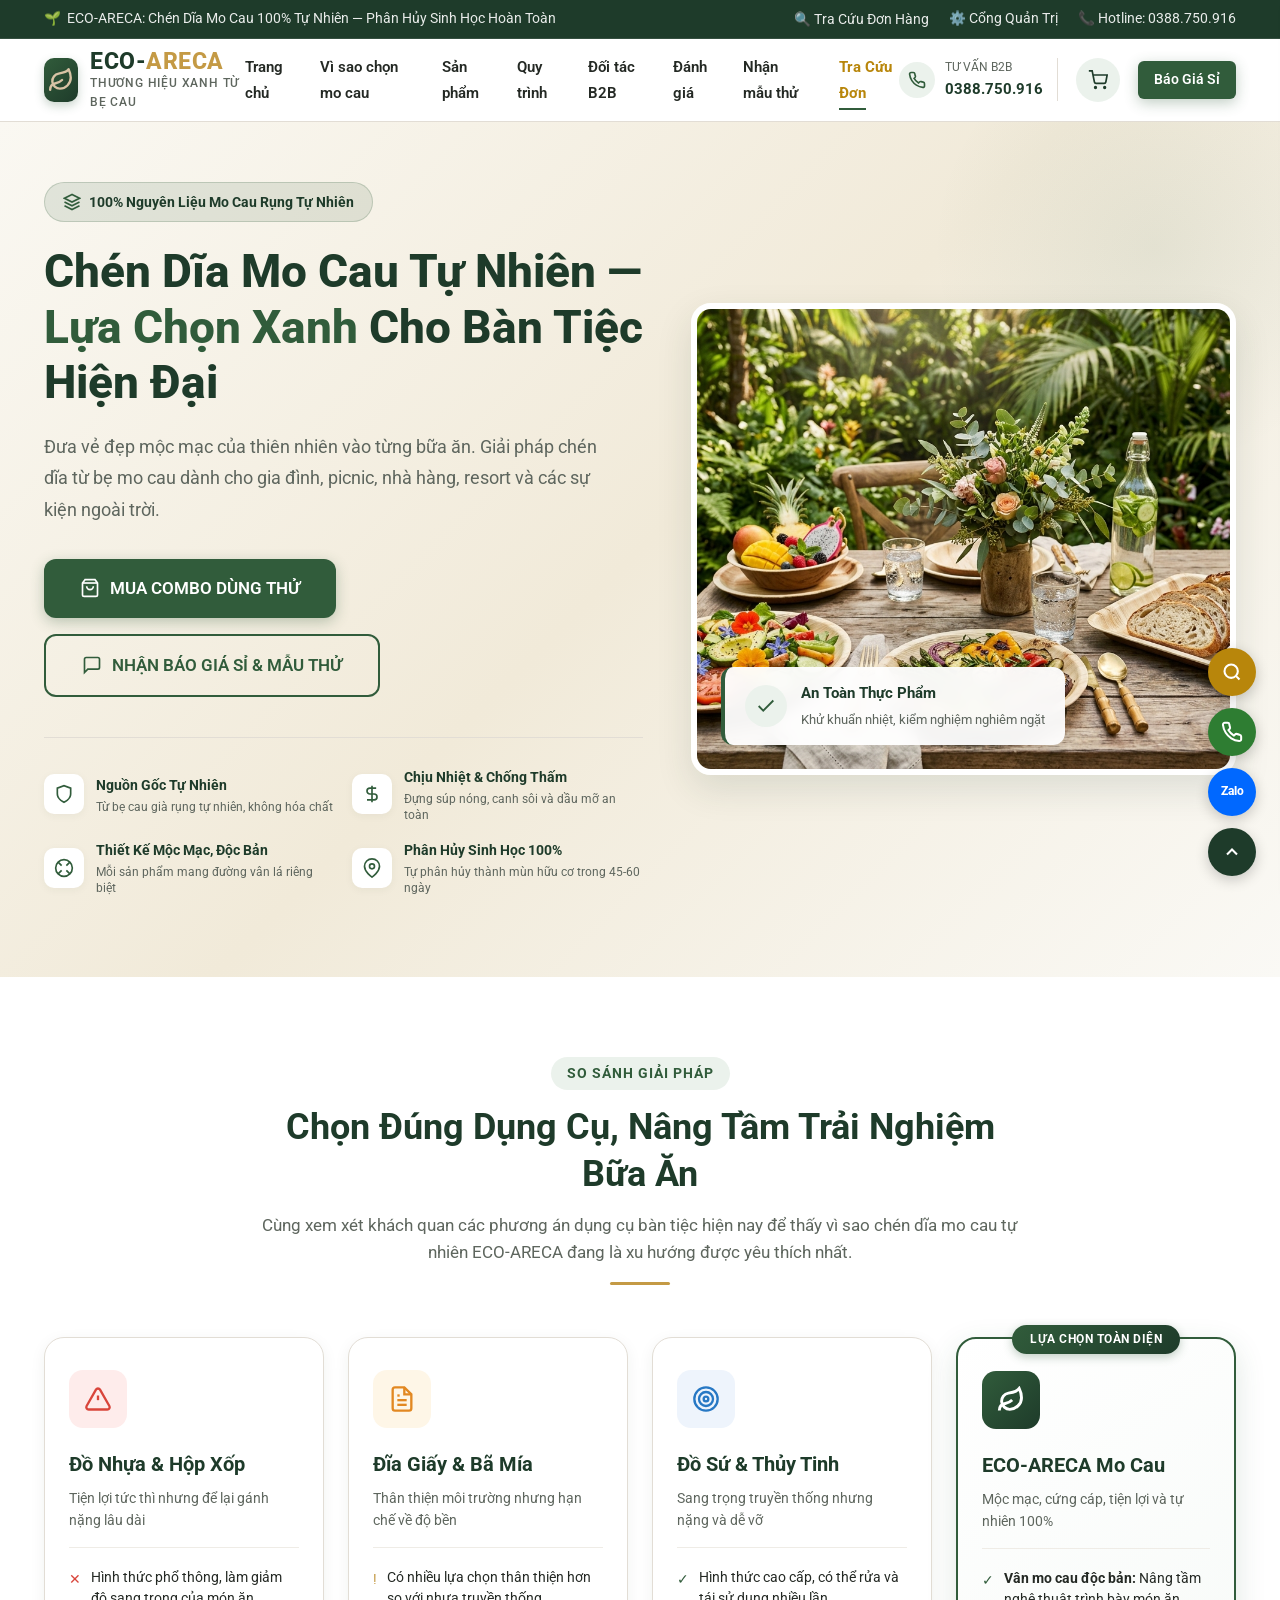
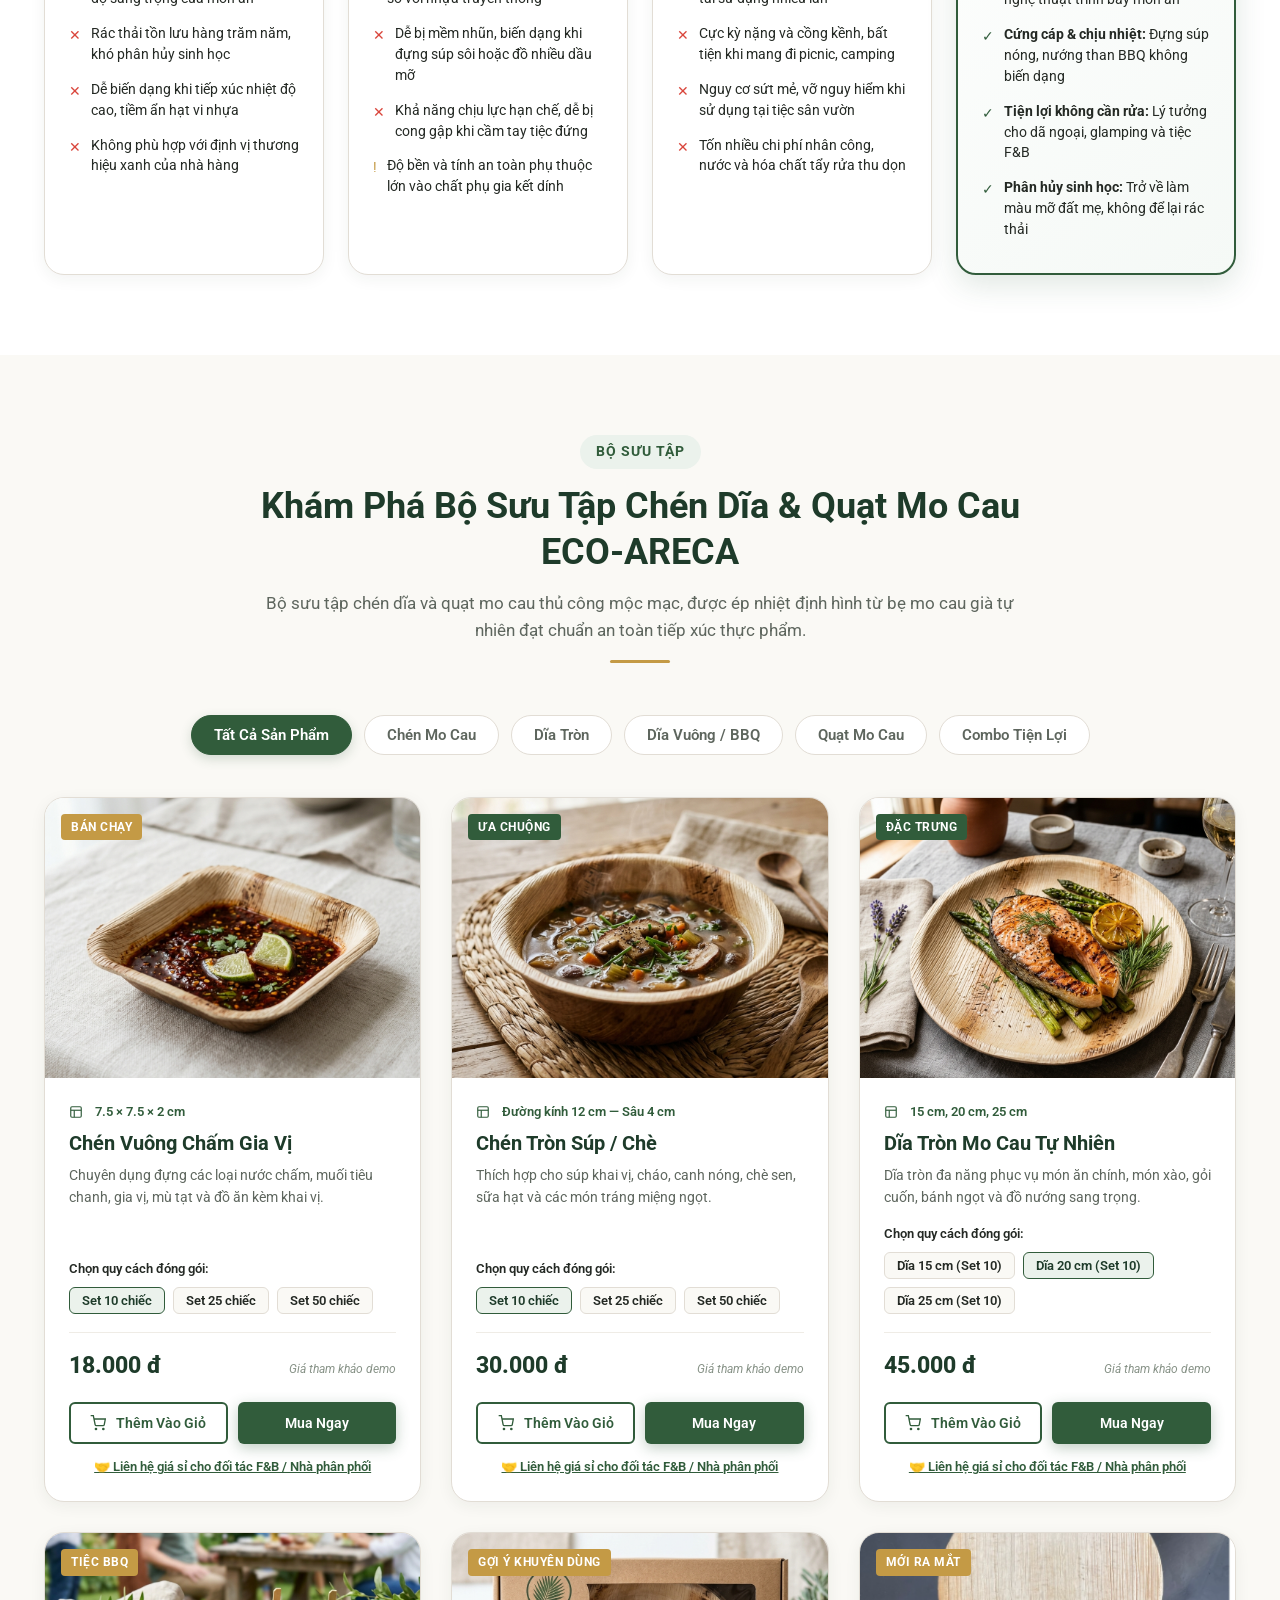
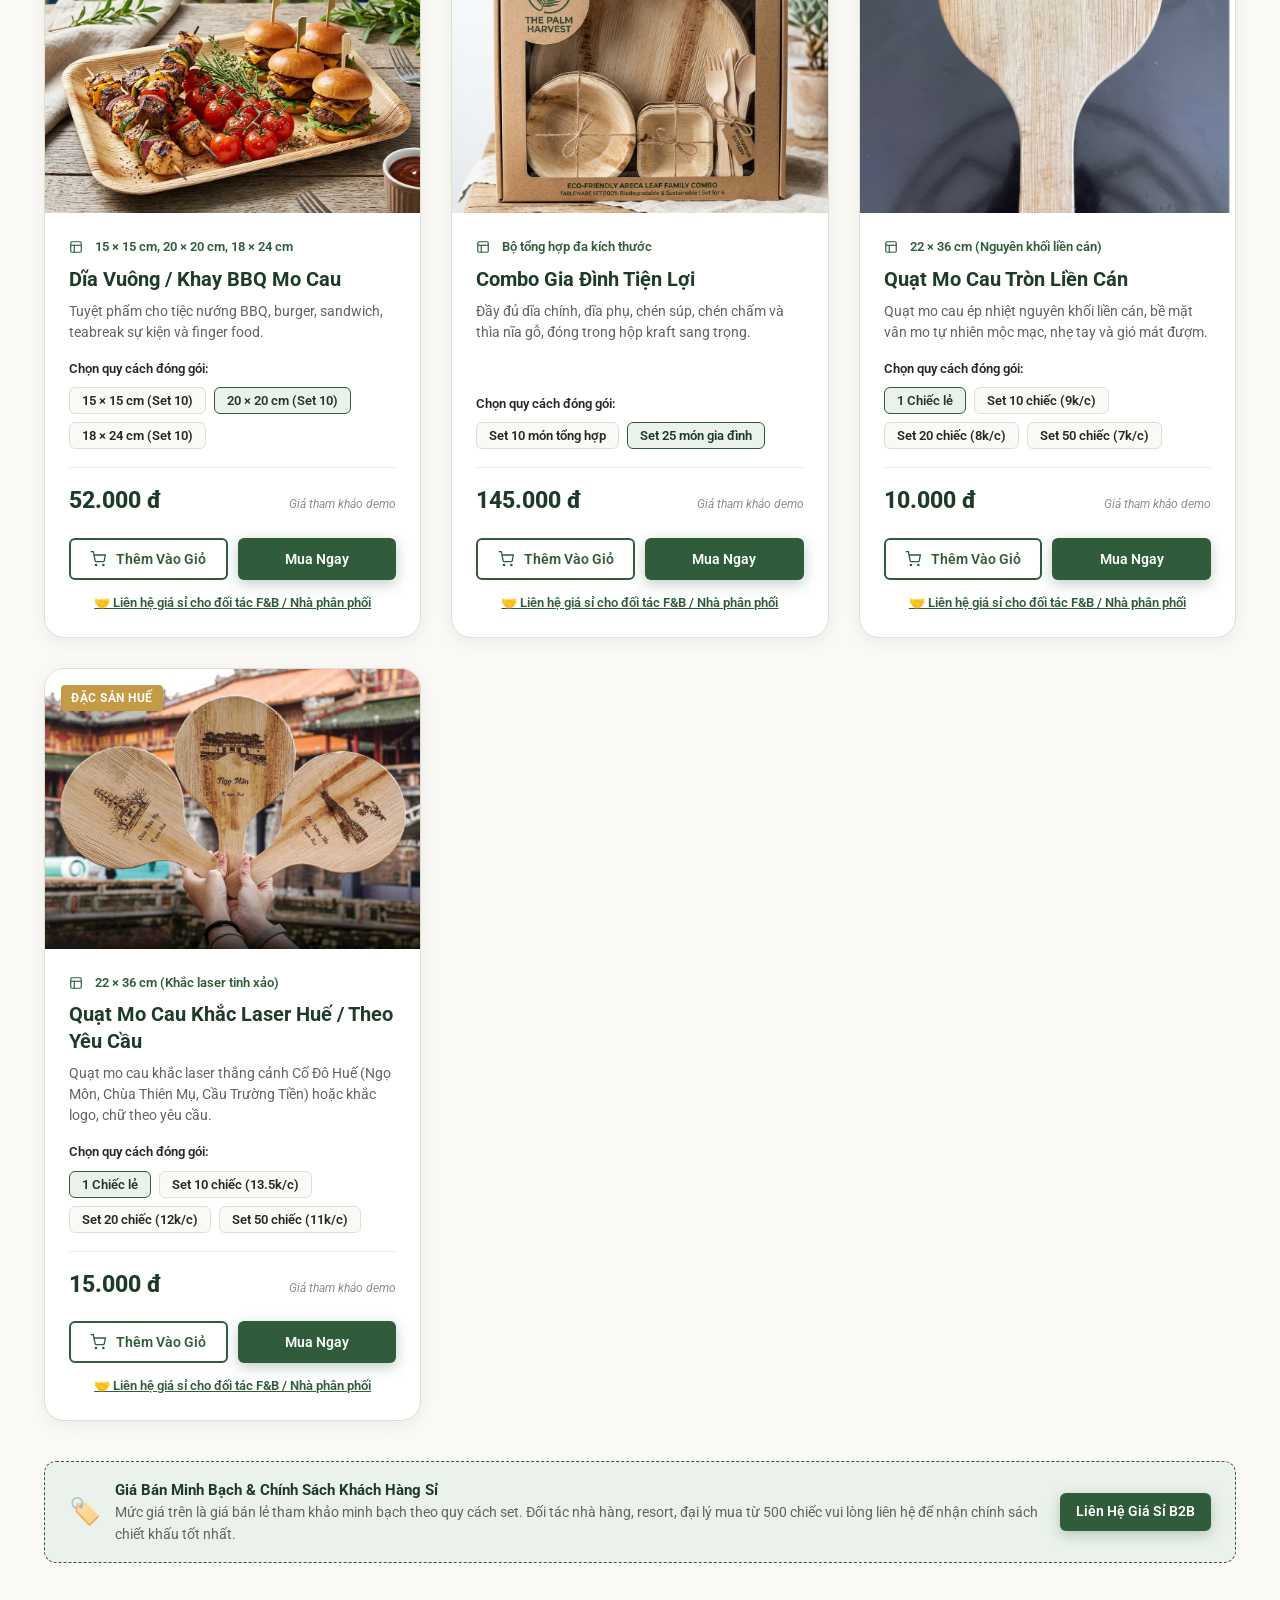
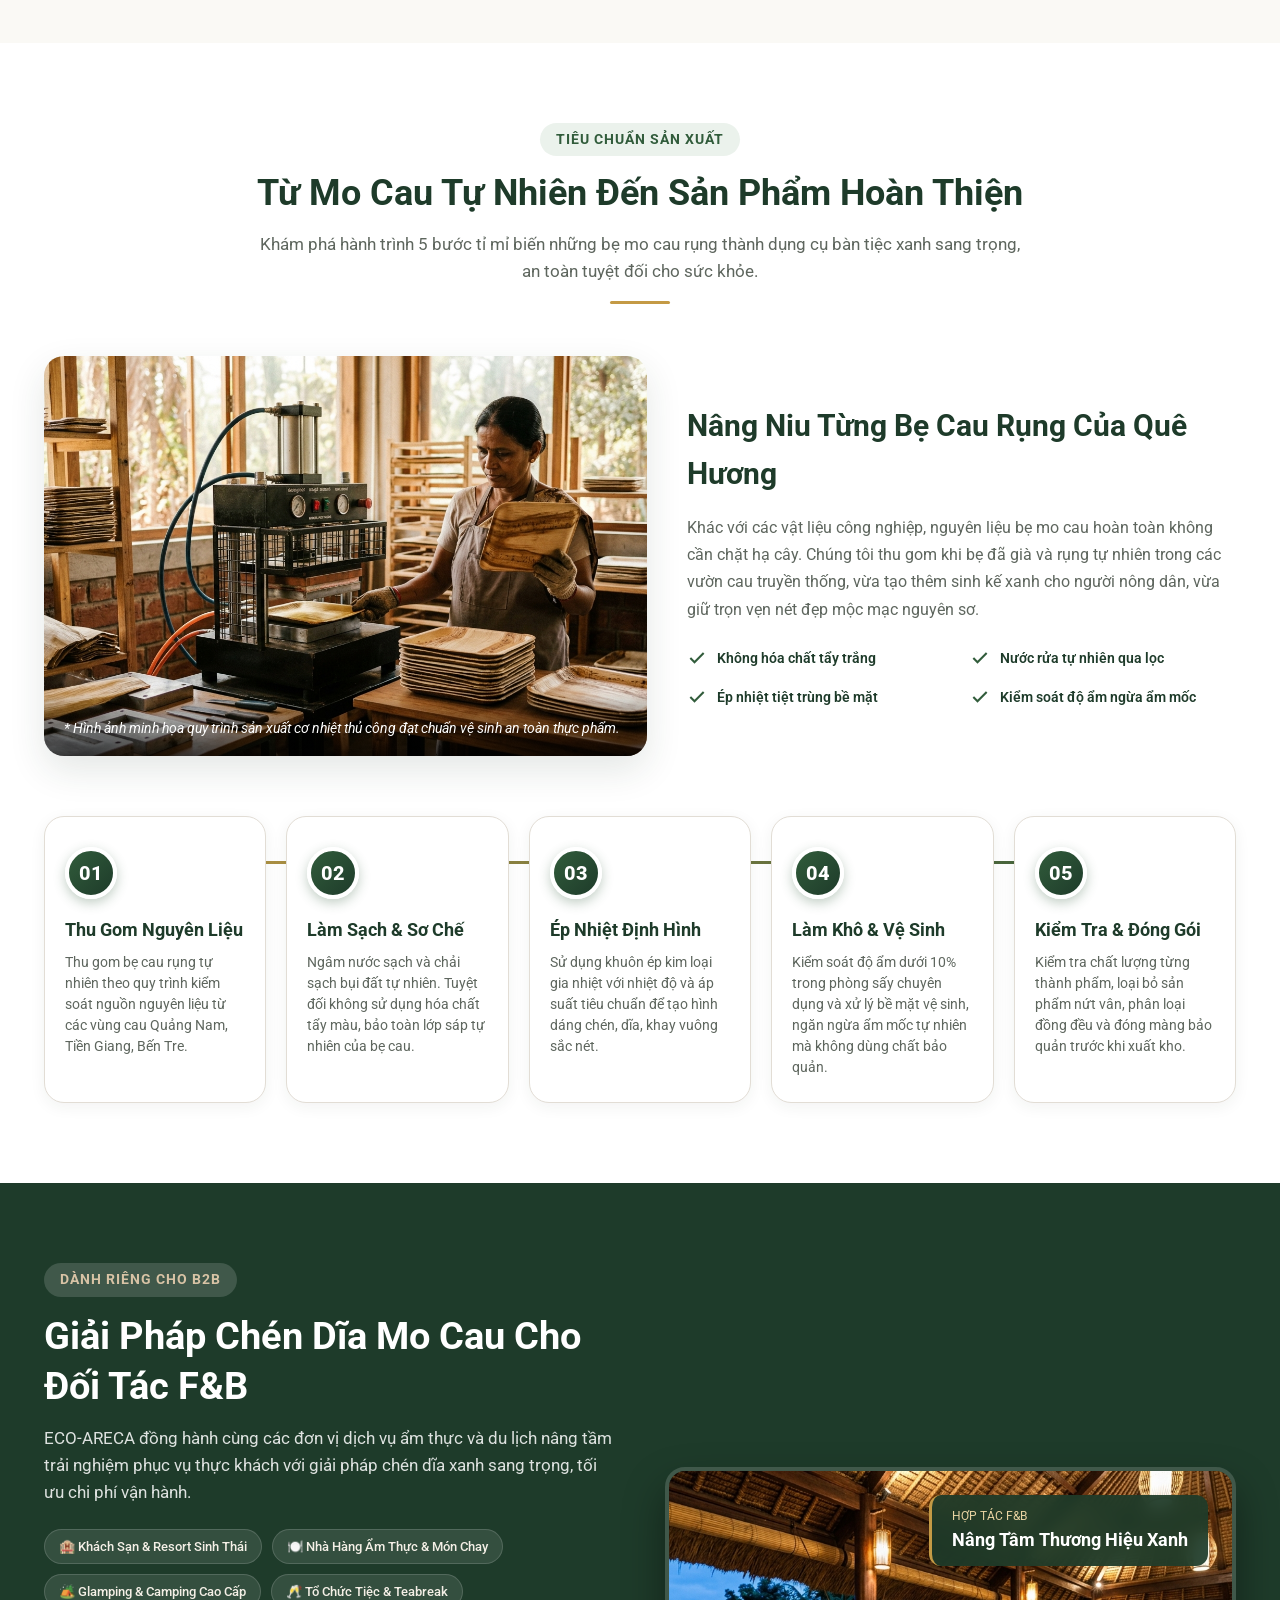
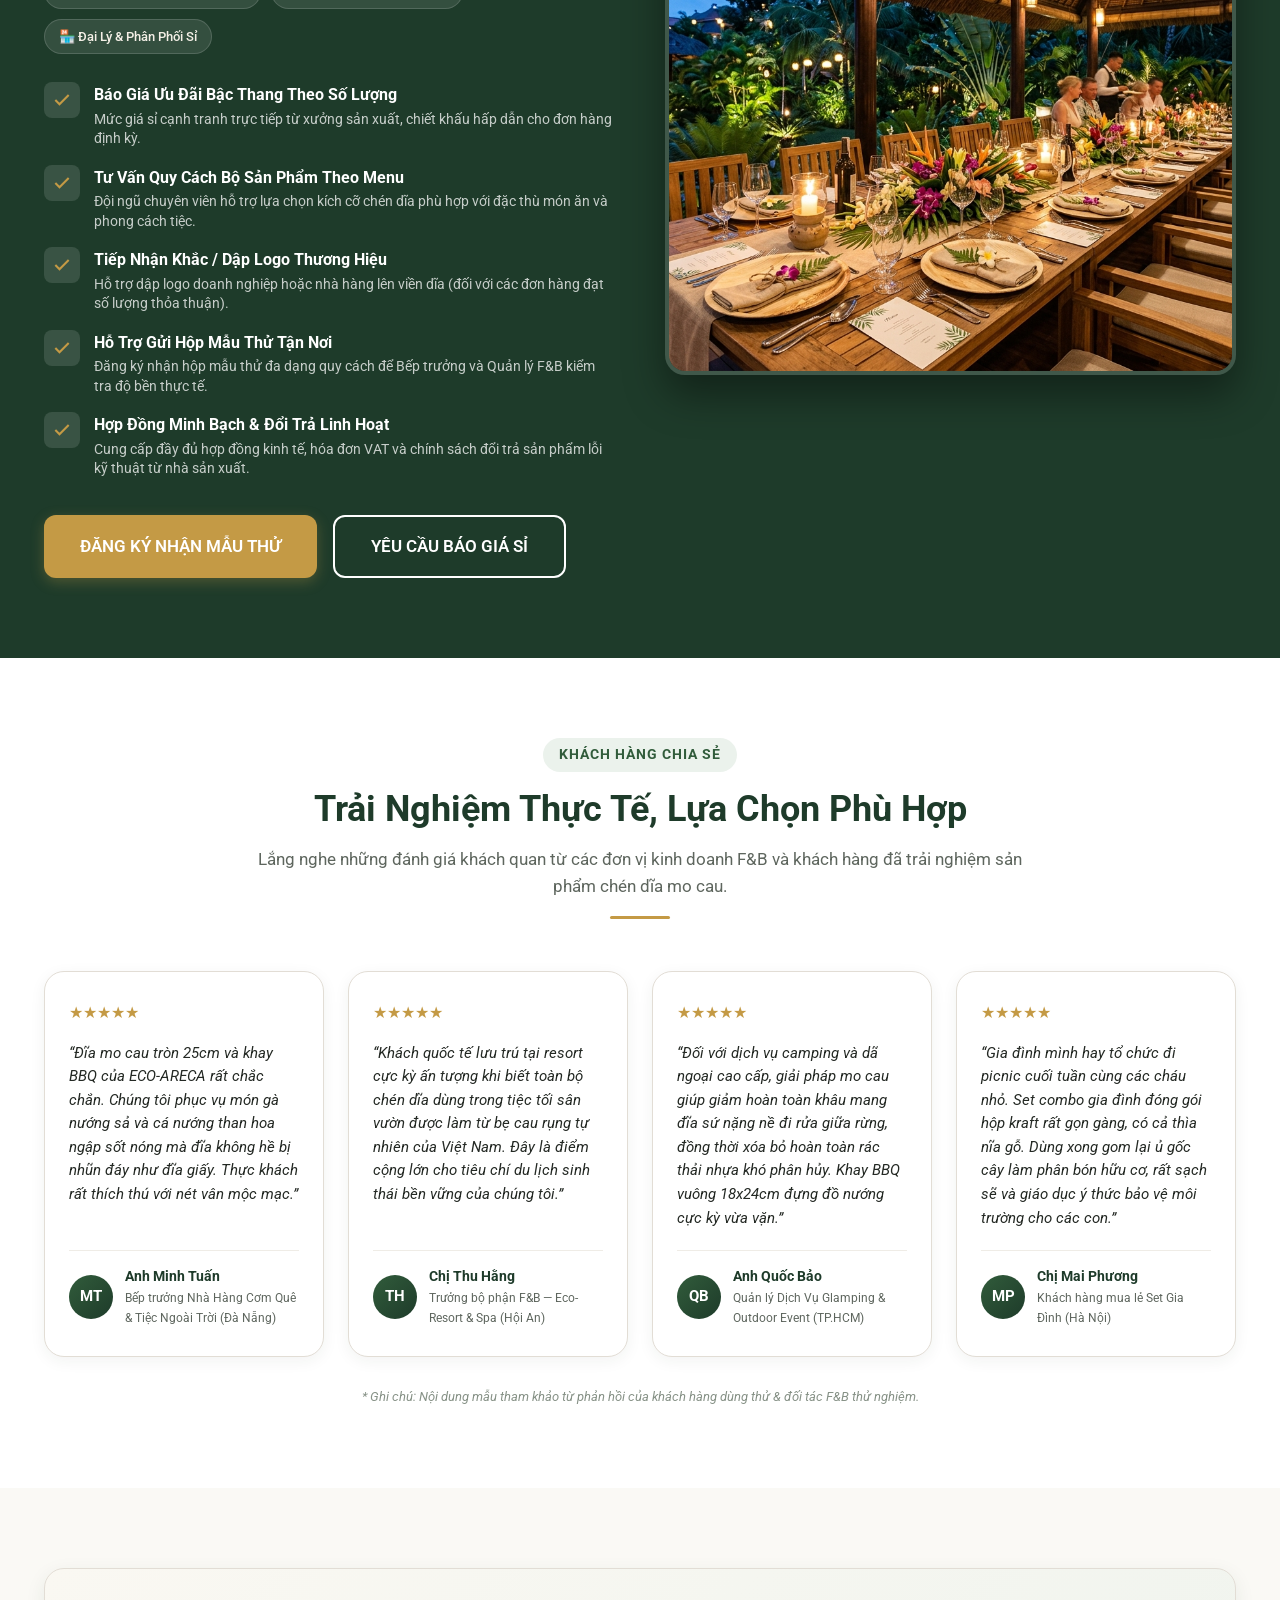
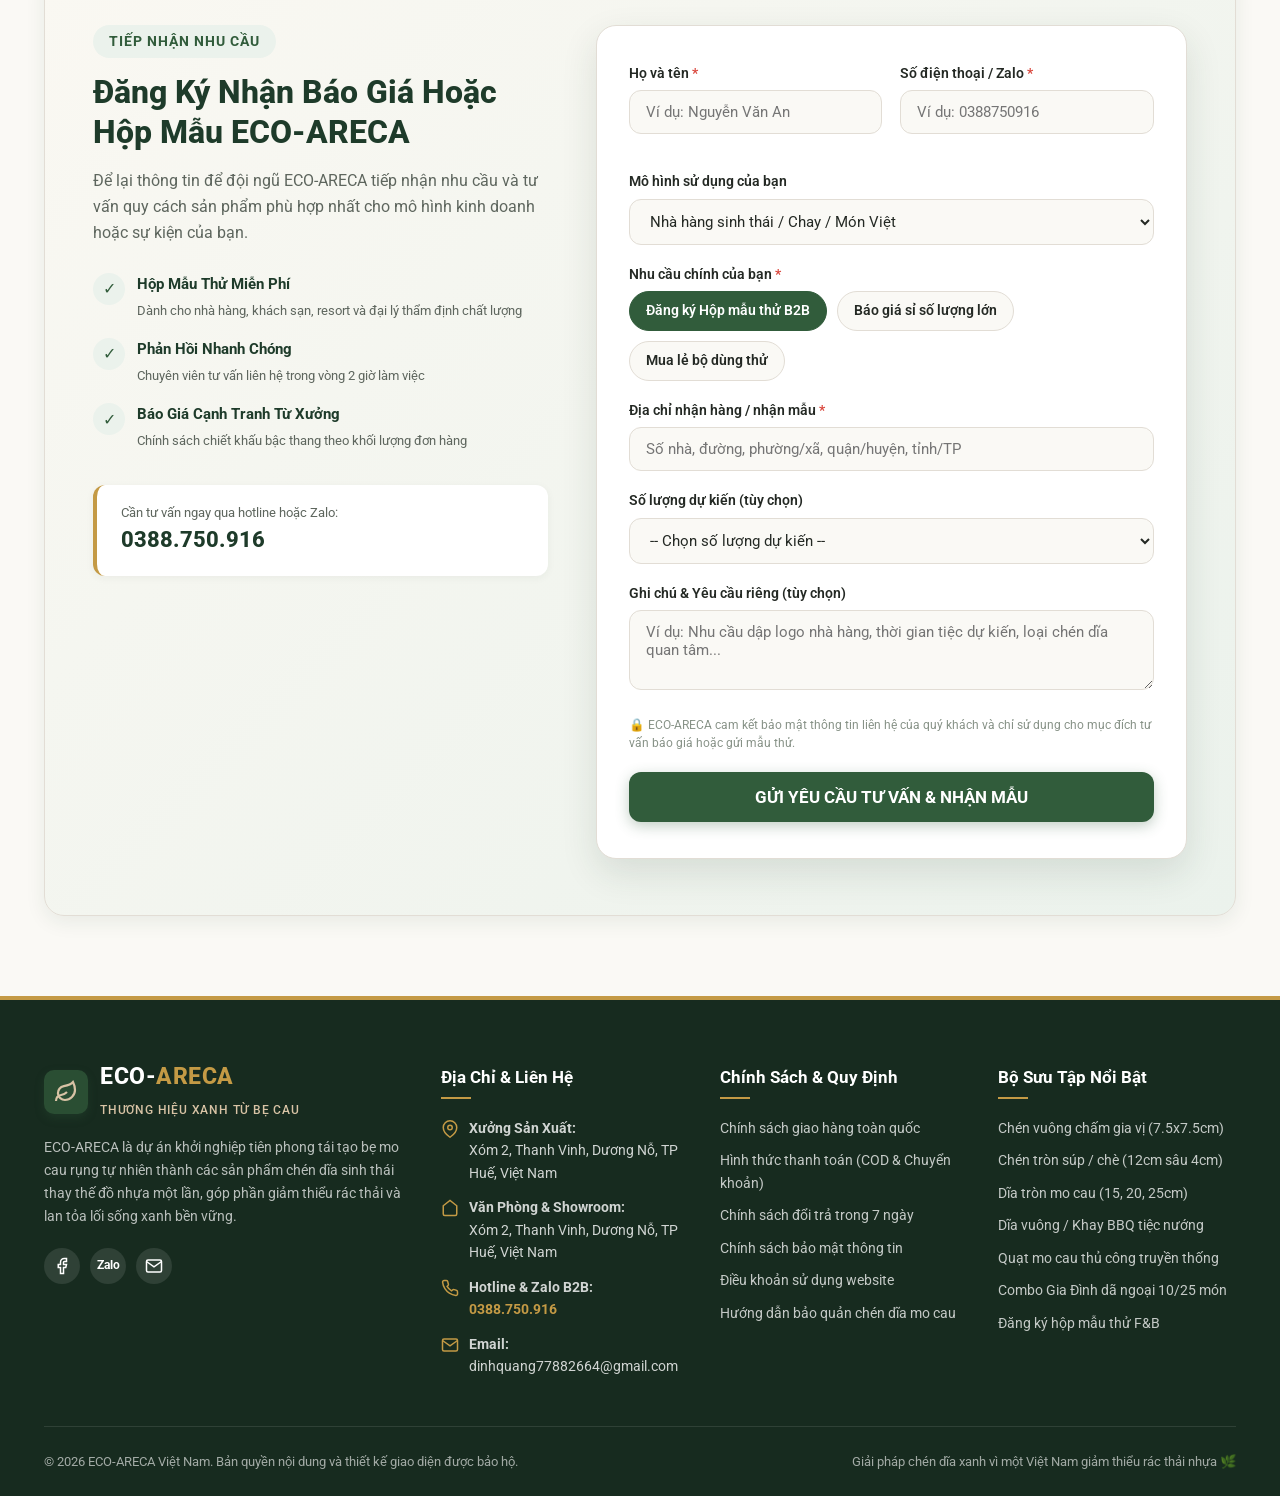
==== commit 2fb513a2: "feat: Tich hop he thong gio hang, dat hang, thanh toan (COD, VietQR, VNPay Sandbox), tra cuu don han" ====
--- a/index.html
+++ b/index.html
@@ -24,6 +24,7 @@
 
   <!-- Stylesheet -->
   <link rel="stylesheet" href="css/style.css">
+  <link rel="stylesheet" href="css/checkout-payment.css">
 </head>
 <body>
 
@@ -38,7 +39,12 @@
       </div>
       <div class="top-bar-right">
         <div class="top-bar-item">
-          <span>⏰ Giờ làm việc: 08:00 - 18:00 (T2 - T7)</span>
+          <button type="button" class="top-bar-link open-order-lookup-btn" style="background:none; border:none; cursor:pointer; color:inherit; font-size:inherit;">
+            🔍 Tra Cứu Đơn Hàng
+          </button>
+        </div>
+        <div class="top-bar-item">
+          <a href="admin.html" class="top-bar-link">⚙️ Cổng Quản Trị</a>
         </div>
         <div class="top-bar-item">
           <a href="tel:0388750916" class="top-bar-link">📞 Hotline: 0388.750.916</a>
@@ -75,6 +81,7 @@
           <li><a href="#b2b-policy" class="nav-link">Đối tác B2B</a></li>
           <li><a href="#testimonials" class="nav-link">Đánh giá</a></li>
           <li><a href="#quote-form" class="nav-link">Nhận mẫu thử</a></li>
+          <li><a href="#" class="nav-link open-order-lookup-btn" style="color:#B8860B; font-weight:700;">Tra Cứu Đơn</a></li>
         </ul>
       </nav>
 
@@ -128,6 +135,8 @@
       <a href="#b2b-policy" class="mobile-nav-link">Đối tác B2B</a>
       <a href="#testimonials" class="mobile-nav-link">Đánh giá</a>
       <a href="#quote-form" class="mobile-nav-link">Nhận mẫu thử & Báo giá</a>
+      <a href="#" class="mobile-nav-link open-order-lookup-btn" style="color:#B8860B; font-weight:700;">🔍 Tra cứu đơn hàng</a>
+      <a href="admin.html" class="mobile-nav-link" style="color:var(--color-primary);">⚙️ Cổng quản trị đơn hàng</a>
     </div>
     <div style="margin-top:auto; padding-top:20px; border-top:1px solid var(--color-border);">
       <a href="tel:0388750916" class="btn btn-primary" style="width:100%; margin-bottom:10px;">Gọi Hotline: 0388.750.916</a>
@@ -977,52 +986,247 @@
   </div>
 
   <!-- ==========================================================================
-       CHECKOUT / ORDER MODAL
+       CHECKOUT MODAL (2-Column Responsive E-Commerce Checkout)
        ========================================================================== -->
-  <div class="modal-overlay" id="order-modal">
-    <div class="modal-dialog">
+  <div class="modal-overlay" id="checkout-modal">
+    <div class="checkout-modal-dialog">
       <div class="modal-header">
-        <h3 class="modal-title">Xác Nhận Đặt Hàng</h3>
-        <button class="modal-close-btn" id="order-modal-close">&times;</button>
-      </div>
-      <div class="modal-body" id="order-modal-content">
-        <div style="background:#FAF8F2; padding:16px; border-radius:8px; margin-bottom:20px; border:1px solid var(--color-border);">
-          <h4 style="font-size:0.95rem; margin-bottom:10px; color:var(--color-primary-dark);">Sản phẩm trong đơn:</h4>
-          <div id="order-summary-list"></div>
-          <div style="display:flex; justify-content:space-between; margin-top:10px; padding-top:10px; border-top:1px dashed var(--color-border); font-size:1.05rem;">
-            <span>Tổng tiền:</span>
-            <strong style="color:var(--color-primary-dark);" id="order-modal-total">0 đ</strong>
-          </div>
-        </div>
-
-        <form id="order-form">
-          <div class="form-group">
-            <label>Họ và tên người nhận <span class="required">*</span></label>
-            <input type="text" name="customer_name" class="form-control" placeholder="Ví dụ: Lê Thị Hoa" required>
-          </div>
-          <div class="form-group">
-            <label>Số điện thoại liên hệ <span class="required">*</span></label>
-            <input type="tel" name="customer_phone" class="form-control" placeholder="Ví dụ: 0912345678" required>
-          </div>
-          <div class="form-group">
-            <label>Địa chỉ giao hàng chi tiết <span class="required">*</span></label>
-            <input type="text" name="customer_address" class="form-control" placeholder="Số nhà, đường, phường, quận/huyện, tỉnh thành" required>
-          </div>
-          <div class="form-group">
-            <label>Phương thức thanh toán</label>
-            <select name="payment_method" class="form-select">
-              <option value="cod">Thanh toán tiền mặt khi nhận hàng (COD)</option>
-              <option value="bank_transfer">Chuyển khoản ngân hàng (Xác nhận qua Zalo)</option>
-            </select>
-          </div>
-          <div class="form-group">
+        <h3 class="modal-title" style="display:flex; align-items:center; gap:8px;">
+          <svg width="22" height="22" viewBox="0 0 24 24" fill="none" stroke="currentColor" stroke-width="2.2"><path d="M6 2L3 6v14a2 2 0 0 0 2 2h14a2 2 0 0 0 2-2V6l-3-4z"></path><line x1="3" y1="6" x2="21" y2="6"></line><path d="M16 10a4 4 0 0 1-8 0"></path></svg>
+          Thanh Toán & Đặt Hàng ECO-ARECA
+        </h3>
+        <button class="modal-close-btn" id="checkout-modal-close" aria-label="Đóng">&times;</button>
+      </div>
+
+      <form id="checkout-form" class="checkout-grid">
+        <!-- Left Column: Customer & Delivery & Payment Selection -->
+        <div class="checkout-left-col">
+          <!-- Step 1: Customer Information -->
+          <div class="checkout-step-title">
+            <span class="step-number">1</span>
+            <span>Thông Tin Người Nhận</span>
+          </div>
+
+          <div class="form-row" style="display:grid; grid-template-columns:1fr 1fr; gap:12px; margin-bottom:12px;">
+            <div class="form-group" style="margin-bottom:0;">
+              <label>Họ và tên <span class="required">*</span></label>
+              <input type="text" name="customer_name" class="form-control" placeholder="Lê Thị Hoa" required>
+            </div>
+            <div class="form-group" style="margin-bottom:0;">
+              <label>Số điện thoại <span class="required">*</span></label>
+              <input type="tel" name="customer_phone" class="form-control" placeholder="0987112233" required>
+            </div>
+          </div>
+
+          <div class="form-group" style="margin-bottom:12px;">
+            <label>Email (tùy chọn — nhận hóa đơn điện tử)</label>
+            <input type="email" name="customer_email" class="form-control" placeholder="vidu@gmail.com">
+          </div>
+
+          <div class="form-row" style="display:grid; grid-template-columns:1fr 1fr; gap:12px; margin-bottom:12px;">
+            <div class="form-group" style="margin-bottom:0;">
+              <label>Tỉnh / Thành phố <span class="required">*</span></label>
+              <input type="text" name="customer_province" class="form-control" placeholder="Ví dụ: TP. Huế, Đà Nẵng, Hà Nội, TP.HCM" required>
+            </div>
+            <div class="form-group" style="margin-bottom:0;">
+              <label>Quận / Huyện</label>
+              <input type="text" name="customer_district" class="form-control" placeholder="Ví dụ: Phú Vang, Hải Châu...">
+            </div>
+          </div>
+
+          <div class="form-row" style="display:grid; grid-template-columns:1fr 1fr; gap:12px; margin-bottom:12px;">
+            <div class="form-group" style="margin-bottom:0;">
+              <label>Phường / Xã</label>
+              <input type="text" name="customer_ward" class="form-control" placeholder="Ví dụ: Phường Phú Hội...">
+            </div>
+            <div class="form-group" style="margin-bottom:0;">
+              <label>Số nhà, tên đường chi tiết <span class="required">*</span></label>
+              <input type="text" name="customer_address" class="form-control" placeholder="Số 45 Lê Duẩn..." required>
+            </div>
+          </div>
+
+          <div class="form-group" style="margin-bottom:20px;">
             <label>Ghi chú đơn hàng (tùy chọn)</label>
-            <textarea name="customer_notes" class="form-control" rows="2" placeholder="Thời gian nhận hàng thuận tiện, chỉ dẫn giao hàng..."></textarea>
-          </div>
-          <button type="submit" class="btn btn-primary" style="width:100%; padding:14px; font-weight:700;">
-            XÁC NHẬN ĐẶT HÀNG NGAY
+            <input type="text" name="customer_note" class="form-control" placeholder="Giao giờ hành chính, gọi trước khi giao...">
+          </div>
+
+          <!-- Step 2: Shipping Method -->
+          <div class="checkout-step-title">
+            <span class="step-number">2</span>
+            <span>Phương Thức Vận Chuyển</span>
+          </div>
+
+          <div class="option-cards-group">
+            <label class="option-card selected">
+              <input type="radio" name="shipping_method_radio" value="0" checked onchange="window.checkout.setShippingMethod(this.value)">
+              <div class="option-card-content">
+                <div class="option-card-header">
+                  <span class="option-card-title">🚚 Giao hàng tận nơi toàn quốc</span>
+                  <span class="option-card-badge">25.000đ (Freeship ≥ 300k)</span>
+                </div>
+                <div class="option-card-desc">Chuyển phát nhanh bưu tá giao tận tay, được kiểm tra hàng trước khi nhận.</div>
+              </div>
+            </label>
+
+            <label class="option-card">
+              <input type="radio" name="shipping_method_radio" value="1" onchange="window.checkout.setShippingMethod(this.value)">
+              <div class="option-card-content">
+                <div class="option-card-header">
+                  <span class="option-card-title">🏢 Tự nhận tại Xưởng / Showroom ECO-ARECA Huế</span>
+                  <span class="option-card-badge" style="background:#E8F5E9; color:#2E7D32;">Miễn Phí 0đ</span>
+                </div>
+                <div class="option-card-desc">Địa chỉ: Xóm 2, Thanh Vinh, Dương Nỗ, TP Huế (Liên hệ trước: 0388.750.916).</div>
+              </div>
+            </label>
+          </div>
+
+          <!-- Step 3: Payment Method -->
+          <div class="checkout-step-title">
+            <span class="step-number">3</span>
+            <span>Phương Thức Thanh Toán</span>
+          </div>
+
+          <div class="option-cards-group">
+            <label class="option-card payment-option-card selected" data-method="0">
+              <input type="radio" name="payment_method_radio" value="0" checked onchange="window.checkout.setPaymentMethod(this.value)">
+              <div class="option-card-content">
+                <div class="option-card-header">
+                  <span class="option-card-title">💵 Thanh toán tiền mặt khi nhận hàng (COD)</span>
+                  <span class="option-card-badge">Phổ biến</span>
+                </div>
+                <div class="option-card-desc">Thanh toán trực tiếp cho bưu tá khi nhận và đồng kiểm sản phẩm.</div>
+              </div>
+            </label>
+
+            <label class="option-card payment-option-card" data-method="1">
+              <input type="radio" name="payment_method_radio" value="1" onchange="window.checkout.setPaymentMethod(this.value)">
+              <div class="option-card-content">
+                <div class="option-card-header">
+                  <span class="option-card-title">🏦 Chuyển khoản ngân hàng (VietQR 24/7)</span>
+                  <span class="option-card-badge gold">Ưu tiên xử lý</span>
+                </div>
+                <div class="option-card-desc">Quét mã QR tự điền số tài khoản, số tiền và nội dung chuyển qua bất kỳ App Ngân hàng nào.</div>
+              </div>
+            </label>
+
+            <label class="option-card payment-option-card" data-method="2">
+              <input type="radio" name="payment_method_radio" value="2" onchange="window.checkout.setPaymentMethod(this.value)">
+              <div class="option-card-content">
+                <div class="option-card-header">
+                  <span class="option-card-title">💳 Cổng thanh toán VNPay (Sandbox)</span>
+                  <span class="option-card-badge" style="background:#E3F2FD; color:#1565C0;">Online</span>
+                </div>
+                <div class="option-card-desc">Hỗ trợ Thẻ ATM 40+ ngân hàng nội địa, VNPay-QR, thẻ quốc tế Visa/Mastercard.</div>
+              </div>
+            </label>
+          </div>
+        </div>
+
+        <!-- Right Column: Order Summary, Voucher & Calculation -->
+        <div class="checkout-right-col">
+          <div class="checkout-step-title">
+            <span>📦 Đơn Hàng Của Bạn</span>
+          </div>
+
+          <!-- Items list -->
+          <div class="checkout-items-list" id="checkout-items-summary">
+            <!-- Rendered by js/checkout.js -->
+          </div>
+
+          <!-- Coupon input -->
+          <div style="margin-top:10px;">
+            <label style="display:block; font-size:0.8rem; font-weight:700; color:var(--color-primary-dark); margin-bottom:6px;">
+              Mã ưu đãi / Giảm giá:
+            </label>
+            <div class="coupon-input-group">
+              <input type="text" id="checkout-coupon-input" placeholder="Nhập ECOARECA10 hoặc GIAM10K">
+              <button type="button" class="btn btn-outline btn-sm" onclick="window.checkout.applyCoupon()">Áp Dụng</button>
+            </div>
+            <div id="checkout-coupon-badge" class="coupon-applied-badge" style="display:none;"></div>
+          </div>
+
+          <!-- Calculations -->
+          <div class="checkout-calc-rows">
+            <div class="calc-row">
+              <span>Tạm tính (Subtotal):</span>
+              <strong id="checkout-subtotal">0 đ</strong>
+            </div>
+
+            <div class="calc-row" id="checkout-discount-row" style="display:none; color:#2E7D32;">
+              <span>Khuyến mãi / Giảm giá:</span>
+              <strong id="checkout-discount">-0 đ</strong>
+            </div>
+
+            <div class="calc-row">
+              <span>Phí vận chuyển:</span>
+              <span id="checkout-shipping">25.000 đ</span>
+            </div>
+
+            <div class="calc-row total-row">
+              <span>Tổng thanh toán:</span>
+              <span><strong id="checkout-total">0 đ</strong></span>
+            </div>
+
+            <button type="submit" class="btn btn-primary" id="checkout-submit-btn" style="width:100%; margin-top:16px; padding:15px; font-weight:800; font-size:1rem; display:flex; align-items:center; justify-content:center; gap:8px;">
+              <svg width="18" height="18" viewBox="0 0 24 24" fill="none" stroke="currentColor" stroke-width="2.5"><rect x="3" y="11" width="18" height="11" rx="2" ry="2"></rect><path d="M7 11V7a5 5 0 0 1 10 0v4"></path></svg>
+              XÁC NHẬN ĐẶT HÀNG & THANH TOÁN
+            </button>
+
+            <div style="font-size:0.75rem; color:var(--color-text-muted); text-align:center; margin-top:10px;">
+              🔒 Thông tin đơn hàng được bảo mật và đối soát an toàn tuyệt đối.
+            </div>
+          </div>
+        </div>
+      </form>
+    </div>
+  </div>
+
+  <!-- ==========================================================================
+       ORDER RESULT & PAYMENT INSTRUCTION MODAL
+       ========================================================================== -->
+  <div class="modal-overlay" id="order-result-modal">
+    <div class="modal-dialog" style="max-width:760px; max-height:90vh; overflow-y:auto;">
+      <div class="modal-header">
+        <h3 class="modal-title">Kết Quả Đặt Hàng</h3>
+        <button class="modal-close-btn" id="order-result-close">&times;</button>
+      </div>
+      <div class="modal-body" id="order-result-content">
+        <!-- Rendered dynamically by checkout.js -->
+      </div>
+    </div>
+  </div>
+
+  <!-- ==========================================================================
+       ORDER LOOKUP & TRACKING MODAL
+       ========================================================================== -->
+  <div class="modal-overlay" id="order-lookup-modal">
+    <div class="modal-dialog" style="max-width:760px; max-height:90vh; overflow-y:auto;">
+      <div class="modal-header">
+        <h3 class="modal-title" style="display:flex; align-items:center; gap:8px;">
+          <span>🔍</span> Tra Cứu Tiến Độ Đơn Hàng
+        </h3>
+        <button class="modal-close-btn" id="order-lookup-close">&times;</button>
+      </div>
+      <div class="modal-body">
+        <form id="order-lookup-form" style="background:#FAF8F2; padding:18px; border-radius:10px; border:1px solid #ECE7DD; margin-bottom:16px;">
+          <div style="display:grid; grid-template-columns:1fr 1fr; gap:12px; margin-bottom:12px;">
+            <div class="form-group" style="margin-bottom:0;">
+              <label>Mã đơn hàng <span class="required">*</span></label>
+              <input type="text" name="lookup_order_code" id="lookup-order-code" class="form-control" placeholder="Ví dụ: ECO-261017-8821" required>
+            </div>
+            <div class="form-group" style="margin-bottom:0;">
+              <label>Số điện thoại đặt hàng <span class="required">*</span></label>
+              <input type="tel" name="lookup_phone" id="lookup-phone" class="form-control" placeholder="Số điện thoại lúc đặt" required>
+            </div>
+          </div>
+          <button type="submit" class="btn btn-primary" style="width:100%; padding:10px; font-weight:700;">
+            Tra Cứu Đơn Hàng
           </button>
         </form>
+
+        <div id="order-lookup-details">
+          <!-- Rendered dynamically by order-lookup.js -->
+        </div>
       </div>
     </div>
   </div>
@@ -1046,6 +1250,11 @@
        FLOATING ACTION WIDGETS
        ========================================================================== -->
   <div class="floating-widget">
+    <!-- Order Lookup Float Button -->
+    <button type="button" class="float-btn open-order-lookup-btn" style="background:#B8860B; color:#fff;" title="Tra cứu tiến độ đơn hàng" aria-label="Tra cứu đơn hàng">
+      <svg width="20" height="20" viewBox="0 0 24 24" fill="none" stroke="currentColor" stroke-width="2.5"><circle cx="11" cy="11" r="8"></circle><line x1="21" y1="21" x2="16.65" y2="16.65"></line></svg>
+    </button>
+
     <!-- Hotline Call Button -->
     <a href="tel:0388750916" class="float-btn hotline" title="Gọi Hotline: 0388.750.916">
       <svg width="22" height="22" viewBox="0 0 24 24" fill="none" stroke="currentColor" stroke-width="2.2"><path d="M22 16.92v3a2 2 0 0 1-2.18 2 19.79 19.79 0 0 1-8.63-3.07 19.5 19.5 0 0 1-6-6 19.79 19.79 0 0 1-3.07-8.67A2 2 0 0 1 4.11 2h3a2 2 0 0 1 2 1.72 12.84 12.84 0 0 0 .7 2.81 2 2 0 0 1-.45 2.11L8.09 9.91a16 16 0 0 0 6 6l1.27-1.27a2 2 0 0 1 2.11-.45 12.84 12.84 0 0 0 2.81.7A2 2 0 0 1 22 16.92z"></path></svg>
@@ -1065,6 +1274,8 @@
   <!-- Scripts -->
   <script src="js/products.js"></script>
   <script src="js/cart.js"></script>
+  <script src="js/checkout.js"></script>
+  <script src="js/order-lookup.js"></script>
   <script src="js/form-handler.js"></script>
   <script src="js/main.js"></script>
 </body>
--- a/css/checkout-payment.css
+++ b/css/checkout-payment.css
@@ -0,0 +1,531 @@
+/**
+ * ECO-ARECA Checkout, Payment, VietQR, Order Lookup & Admin Styles
+ * Designed with natural green, warm areca beige, ivory white and premium e-commerce UX.
+ */
+
+/* ==========================================================================
+   FREE SHIPPING PROGRESS TRACKER (Cart Drawer)
+   ========================================================================== */
+.cart-shipping-tracker {
+  background-color: #F4F8F4;
+  border: 1px solid #D6E8D8;
+  border-radius: var(--radius-md);
+  padding: 12px 14px;
+  margin-bottom: 14px;
+}
+
+.shipping-tracker-text {
+  font-size: 0.82rem;
+  color: var(--color-primary-dark);
+  font-weight: 500;
+  display: flex;
+  align-items: center;
+  gap: 6px;
+  margin-bottom: 6px;
+}
+
+.shipping-tracker-text strong {
+  color: #B8860B;
+}
+
+.shipping-progress-bar {
+  width: 100%;
+  height: 6px;
+  background-color: #E2ECE3;
+  border-radius: 999px;
+  overflow: hidden;
+  position: relative;
+}
+
+.shipping-progress-fill {
+  height: 100%;
+  background: linear-gradient(90deg, #437A50 0%, #C49A45 100%);
+  border-radius: 999px;
+  transition: width 0.4s ease;
+}
+
+/* ==========================================================================
+   COUPON VOUCHER INPUT BOX
+   ========================================================================== */
+.coupon-input-group {
+  display: flex;
+  gap: 8px;
+  margin-bottom: 14px;
+}
+
+.coupon-input-group input {
+  flex-grow: 1;
+  padding: 8px 12px;
+  font-size: 0.85rem;
+  border: 1px solid var(--color-border);
+  border-radius: var(--radius-sm);
+  text-transform: uppercase;
+  font-weight: 600;
+}
+
+.coupon-input-group input:focus {
+  border-color: var(--color-primary);
+  outline: none;
+}
+
+.coupon-applied-badge {
+  display: inline-flex;
+  align-items: center;
+  gap: 6px;
+  background-color: #E8F5E9;
+  color: #2E7D32;
+  font-size: 0.8rem;
+  font-weight: 700;
+  padding: 4px 10px;
+  border-radius: 999px;
+  margin-bottom: 12px;
+}
+
+.coupon-applied-badge button {
+  background: none;
+  border: none;
+  color: #C62828;
+  cursor: pointer;
+  font-size: 0.95rem;
+  font-weight: 700;
+}
+
+/* ==========================================================================
+   CHECKOUT MODAL (2-Column Responsive Layout)
+   ========================================================================== */
+.checkout-modal-dialog {
+  max-width: 980px;
+  width: 95%;
+  background-color: var(--color-white);
+  border-radius: var(--radius-lg);
+  box-shadow: 0 20px 60px rgba(0,0,0,0.22);
+  overflow: hidden;
+  display: flex;
+  flex-direction: column;
+  max-height: 90vh;
+}
+
+.checkout-grid {
+  display: grid;
+  grid-template-columns: 1.25fr 1fr;
+  gap: 0;
+  overflow-y: auto;
+  flex-grow: 1;
+}
+
+.checkout-left-col {
+  padding: 24px 28px;
+  border-right: 1px solid var(--color-border-light);
+}
+
+.checkout-right-col {
+  padding: 24px 24px;
+  background-color: #FAF9F5;
+  display: flex;
+  flex-direction: column;
+}
+
+.checkout-step-title {
+  font-size: 1.05rem;
+  font-weight: 700;
+  color: var(--color-primary-dark);
+  margin-bottom: 16px;
+  display: flex;
+  align-items: center;
+  gap: 8px;
+}
+
+.checkout-step-title .step-number {
+  width: 24px;
+  height: 24px;
+  border-radius: 50%;
+  background-color: var(--color-primary);
+  color: #fff;
+  font-size: 0.75rem;
+  font-weight: 800;
+  display: flex;
+  align-items: center;
+  justify-content: center;
+}
+
+/* Selection Cards (Shipping & Payment) */
+.option-cards-group {
+  display: flex;
+  flex-direction: column;
+  gap: 10px;
+  margin-bottom: 22px;
+}
+
+.option-card {
+  position: relative;
+  display: flex;
+  align-items: flex-start;
+  gap: 12px;
+  padding: 14px 16px;
+  border: 1.5px solid var(--color-border);
+  border-radius: var(--radius-md);
+  background-color: #fff;
+  cursor: pointer;
+  transition: all var(--transition-fast);
+}
+
+.option-card:hover {
+  border-color: var(--color-primary-light);
+  background-color: #FBFDFB;
+}
+
+.option-card.selected {
+  border-color: var(--color-primary);
+  background-color: #F4F8F4;
+  box-shadow: 0 2px 8px rgba(49, 92, 59, 0.08);
+}
+
+.option-card input[type="radio"] {
+  margin-top: 3px;
+  accent-color: var(--color-primary);
+  width: 17px;
+  height: 17px;
+}
+
+.option-card-content {
+  flex-grow: 1;
+}
+
+.option-card-header {
+  display: flex;
+  justify-content: space-between;
+  align-items: center;
+  margin-bottom: 3px;
+}
+
+.option-card-title {
+  font-size: 0.92rem;
+  font-weight: 700;
+  color: var(--color-text-main);
+}
+
+.option-card-badge {
+  font-size: 0.75rem;
+  font-weight: 700;
+  padding: 2px 8px;
+  border-radius: 4px;
+  background-color: #E8F5E9;
+  color: #2E7D32;
+}
+
+.option-card-badge.gold {
+  background-color: #FFF8E1;
+  color: #B8860B;
+}
+
+.option-card-desc {
+  font-size: 0.8rem;
+  color: var(--color-text-muted);
+  line-height: 1.4;
+}
+
+/* Checkout Line Items */
+.checkout-items-list {
+  display: flex;
+  flex-direction: column;
+  gap: 10px;
+  margin-bottom: 16px;
+  max-height: 220px;
+  overflow-y: auto;
+  padding-right: 4px;
+}
+
+.checkout-item-row {
+  display: flex;
+  align-items: center;
+  gap: 10px;
+  padding-bottom: 10px;
+  border-bottom: 1px dashed var(--color-border-light);
+}
+
+.checkout-item-thumb {
+  width: 48px;
+  height: 48px;
+  border-radius: 6px;
+  object-fit: cover;
+  border: 1px solid var(--color-border);
+}
+
+.checkout-item-info {
+  flex-grow: 1;
+}
+
+.checkout-item-name {
+  font-size: 0.86rem;
+  font-weight: 700;
+  color: var(--color-primary-dark);
+  margin-bottom: 2px;
+}
+
+.checkout-item-sub {
+  font-size: 0.78rem;
+  color: var(--color-text-muted);
+}
+
+.checkout-item-price {
+  font-size: 0.88rem;
+  font-weight: 700;
+  color: var(--color-text-main);
+  text-align: right;
+}
+
+/* Checkout Calculation Rows */
+.checkout-calc-rows {
+  border-top: 1px solid var(--color-border);
+  padding-top: 14px;
+  margin-top: auto;
+}
+
+.calc-row {
+  display: flex;
+  justify-content: space-between;
+  font-size: 0.88rem;
+  color: var(--color-text-muted);
+  margin-bottom: 8px;
+}
+
+.calc-row.total-row {
+  font-size: 1.15rem;
+  font-weight: 800;
+  color: var(--color-primary-dark);
+  padding-top: 10px;
+  border-top: 1px dashed var(--color-border);
+  margin-top: 6px;
+}
+
+.calc-row.total-row span strong {
+  color: #C49A45;
+}
+
+/* ==========================================================================
+   VIETQR & PAYMENT INSTRUCTION CARD
+   ========================================================================== */
+.vietqr-card-container {
+  background: #FFFFFF;
+  border: 1.5px solid #D6E8D8;
+  border-radius: var(--radius-lg);
+  padding: 24px;
+  box-shadow: 0 8px 24px rgba(49, 92, 59, 0.08);
+  margin-top: 16px;
+  display: grid;
+  grid-template-columns: 240px 1fr;
+  gap: 24px;
+  align-items: center;
+}
+
+.vietqr-image-wrap {
+  text-align: center;
+}
+
+.vietqr-img {
+  width: 100%;
+  max-width: 220px;
+  border-radius: 12px;
+  border: 1px solid #E0E0E0;
+  box-shadow: 0 4px 14px rgba(0,0,0,0.06);
+}
+
+.vietqr-img-sub {
+  display: block;
+  font-size: 0.75rem;
+  color: var(--color-text-muted);
+  margin-top: 6px;
+}
+
+.bank-details-list {
+  display: flex;
+  flex-direction: column;
+  gap: 12px;
+}
+
+.bank-detail-item {
+  display: flex;
+  justify-content: space-between;
+  align-items: center;
+  background-color: #F8FAF8;
+  padding: 8px 14px;
+  border-radius: 8px;
+  border: 1px solid #EAEFEA;
+}
+
+.bank-detail-label {
+  font-size: 0.8rem;
+  color: var(--color-text-muted);
+  font-weight: 500;
+}
+
+.bank-detail-val {
+  font-size: 0.95rem;
+  font-weight: 700;
+  color: var(--color-primary-dark);
+  display: flex;
+  align-items: center;
+  gap: 8px;
+}
+
+.bank-detail-val.highlight {
+  color: #B8860B;
+  font-size: 1.1rem;
+}
+
+.copy-btn {
+  background-color: #E8F5E9;
+  color: #2E7D32;
+  border: 1px solid #C8E6C9;
+  border-radius: 4px;
+  padding: 3px 8px;
+  font-size: 0.72rem;
+  font-weight: 700;
+  cursor: pointer;
+  transition: all 0.2s ease;
+}
+
+.copy-btn:hover {
+  background-color: #2E7D32;
+  color: #fff;
+}
+
+.copy-btn.copied {
+  background-color: #2E7D32;
+  color: #fff;
+}
+
+.bank-notice-box {
+  background-color: #FFFDE7;
+  border-left: 3px solid #FBC02D;
+  padding: 10px 14px;
+  font-size: 0.82rem;
+  color: #6D4C41;
+  border-radius: 4px;
+  margin-top: 14px;
+}
+
+/* ==========================================================================
+   ORDER LOOKUP STEPPER TIMELINE
+   ========================================================================== */
+.order-stepper {
+  display: flex;
+  justify-content: space-between;
+  position: relative;
+  margin: 30px 10px 40px;
+}
+
+.order-stepper::before {
+  content: "";
+  position: absolute;
+  top: 16px;
+  left: 20px;
+  right: 20px;
+  height: 3px;
+  background-color: #E0E0E0;
+  z-index: 1;
+}
+
+.stepper-progress-line {
+  position: absolute;
+  top: 16px;
+  left: 20px;
+  height: 3px;
+  background-color: var(--color-primary);
+  z-index: 2;
+  transition: width 0.4s ease;
+}
+
+.stepper-step {
+  position: relative;
+  z-index: 3;
+  display: flex;
+  flex-direction: column;
+  align-items: center;
+  width: 80px;
+  text-align: center;
+}
+
+.stepper-circle {
+  width: 34px;
+  height: 34px;
+  border-radius: 50%;
+  background-color: #fff;
+  border: 2.5px solid #CCCCCC;
+  display: flex;
+  align-items: center;
+  justify-content: center;
+  font-size: 0.8rem;
+  font-weight: 700;
+  color: #999;
+  margin-bottom: 8px;
+  transition: all 0.3s ease;
+}
+
+.stepper-step.active .stepper-circle {
+  border-color: var(--color-primary);
+  background-color: var(--color-primary);
+  color: #fff;
+  box-shadow: 0 0 0 4px rgba(49, 92, 59, 0.15);
+}
+
+.stepper-step.completed .stepper-circle {
+  border-color: var(--color-primary);
+  background-color: var(--color-primary);
+  color: #fff;
+}
+
+.stepper-title {
+  font-size: 0.75rem;
+  font-weight: 600;
+  color: var(--color-text-muted);
+}
+
+.stepper-step.active .stepper-title {
+  color: var(--color-primary-dark);
+  font-weight: 700;
+}
+
+/* Badges */
+.status-pill {
+  display: inline-flex;
+  align-items: center;
+  gap: 5px;
+  padding: 4px 10px;
+  border-radius: 999px;
+  font-size: 0.75rem;
+  font-weight: 700;
+}
+
+.status-pill.pending { background-color: #FFF3E0; color: #E65100; }
+.status-pill.confirmed { background-color: #E3F2FD; color: #1565C0; }
+.status-pill.processing { background-color: #E8EAF6; color: #283593; }
+.status-pill.shipping { background-color: #EDE7F6; color: #4527A0; }
+.status-pill.completed { background-color: #E8F5E9; color: #2E7D32; }
+.status-pill.cancelled { background-color: #FFEBEE; color: #C62828; }
+.status-pill.paid { background-color: #E8F5E9; color: #2E7D32; }
+.status-pill.failed { background-color: #FFEBEE; color: #C62828; }
+
+/* Responsive adjustments */
+@media (max-width: 820px) {
+  .checkout-grid {
+    grid-template-columns: 1fr;
+  }
+  .checkout-left-col {
+    border-right: none;
+    border-bottom: 1px solid var(--color-border-light);
+  }
+  .vietqr-card-container {
+    grid-template-columns: 1fr;
+    text-align: center;
+  }
+  .vietqr-image-wrap {
+    margin: 0 auto;
+  }
+  .order-stepper {
+    margin: 20px 0 30px;
+  }
+  .stepper-title {
+    font-size: 0.68rem;
+  }
+}
